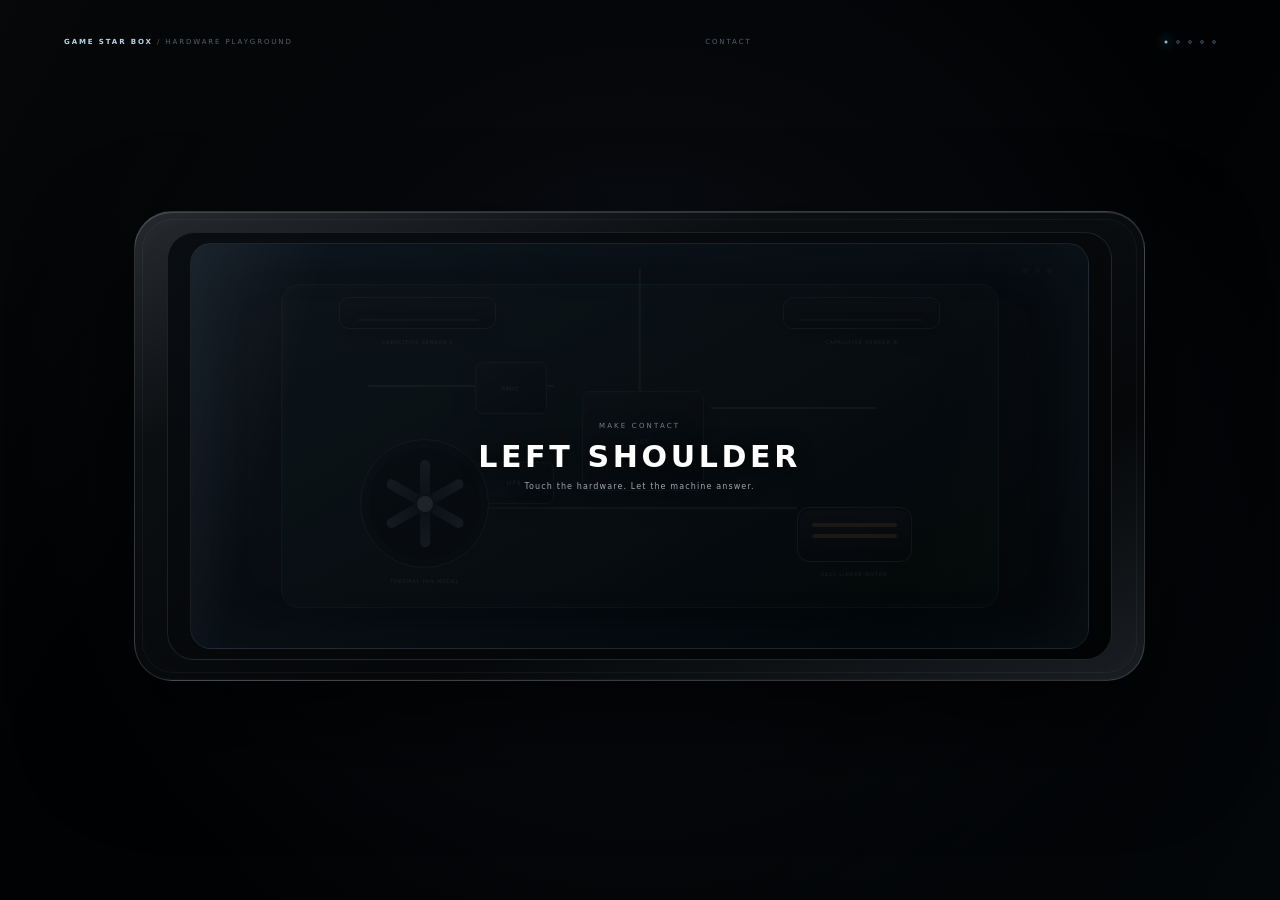
==== app/src/main/assets/shoulder-boot.html @ 214262a1 "fix: scope playground touch layers to their active stage" ====
<!doctype html>
<html lang="en">
<head>
<meta charset="utf-8">
<meta name="viewport" content="width=device-width,initial-scale=1,viewport-fit=cover,maximum-scale=1,user-scalable=no">
<title>Game Star Box Hardware Playground</title>
<style>
:root{--ice:#b9ecff;--blue:#4da8ff;--blue2:#65d7ff;--amber:#ffb15d;--white:#f6fbff;--muted:#667784;--bg:#030406;--rx:0deg;--ry:0deg;--fan:0deg}
*{box-sizing:border-box;-webkit-tap-highlight-color:transparent}html,body{margin:0;width:100%;height:100%;overflow:hidden;background:#000;color:#fff;font-family:Inter,"Segoe UI",system-ui,sans-serif;user-select:none;touch-action:none}
body{display:grid;place-items:center}.root{position:fixed;inset:0;overflow:hidden;background:radial-gradient(circle at 50% 47%,#121820 0,#07090d 33%,#010203 78%)}
.root:before{content:"";position:absolute;inset:0;background:linear-gradient(120deg,rgba(255,255,255,.025),transparent 26%,transparent 70%,rgba(78,135,190,.03));pointer-events:none}
.topbar{position:absolute;left:5vw;right:5vw;top:4.2vh;display:flex;justify-content:space-between;align-items:center;font-size:7px;letter-spacing:.27em;color:#56616c;z-index:20}.topbar b{color:#bcd5e5}.chapter{transition:.3s ease}.stepdots{display:flex;gap:8px}.stepdots i{width:4px;height:4px;border-radius:50%;background:#1d2730;border:1px solid #34424d}.stepdots i.on{background:#b8ecff;box-shadow:0 0 11px #55baff}
.stage{position:absolute;inset:8vh 4vw 9vh;display:grid;place-items:center;perspective:1300px}.rig{position:relative;width:min(79vw,1080px);height:min(55vh,470px);transform-style:preserve-3d;transform:rotateX(var(--rx)) rotateY(var(--ry));transition:transform .18s cubic-bezier(.2,.75,.2,1),filter .25s ease;will-change:transform}.root.leftFocus .rig{transform:rotateX(4deg) rotateY(-10deg) translateX(4vw) scale(1.05)}.root.rightFocus .rig{transform:rotateX(4deg) rotateY(10deg) translateX(-4vw) scale(1.05)}.root.motion .rig{transition:transform .05s linear}.root.ignite .rig{animation:igniteShake .045s steps(2,end) infinite}
.phone{position:absolute;inset:0;border-radius:38px;background:linear-gradient(160deg,#262a2e 0,#0c0f12 28%,#050709 68%,#1a1e22 100%);border:1px solid rgba(255,255,255,.16);box-shadow:0 48px 110px rgba(0,0,0,.72),inset 0 1px rgba(255,255,255,.14),inset 0 -1px rgba(255,255,255,.03);overflow:visible}.phone:before{content:"";position:absolute;inset:7px;border-radius:31px;border:1px solid rgba(255,255,255,.045);box-shadow:inset 0 0 40px rgba(255,255,255,.015)}
.edge{position:absolute;left:3.2%;right:3.2%;top:4.3%;bottom:4.3%;border-radius:27px;background:linear-gradient(155deg,#0a0d11,#020304);border:1px solid rgba(207,226,240,.12);overflow:hidden}.glass{position:absolute;inset:2.3%;border-radius:21px;background:linear-gradient(150deg,rgba(13,20,28,.94),rgba(1,3,5,.98));border:1px solid rgba(192,220,237,.12);overflow:hidden;box-shadow:inset 0 0 70px rgba(57,125,171,.08)}.glass:before{content:"";position:absolute;inset:0;background:linear-gradient(105deg,rgba(255,255,255,.055),transparent 15%,transparent 76%,rgba(255,255,255,.025));pointer-events:none;z-index:30}
.internal{position:absolute;inset:0;opacity:.14;transition:.42s ease;filter:saturate(.8)}.root.cutaway .internal,.root.motion .internal,.root.touchStage .internal,.root.fanStage .internal,.root.finalStage .internal,.root.armed .internal{opacity:.88;filter:none}.pcb{position:absolute;left:10%;right:10%;top:10%;bottom:10%;border-radius:18px;background:linear-gradient(145deg,#18322b,#0b1d18);border:1px solid #315d4f;box-shadow:inset 0 0 0 3px rgba(110,187,151,.04)}.trace{position:absolute;height:2px;background:#7fb48f;opacity:.5;box-shadow:0 0 5px rgba(87,170,119,.3)}.trace.t1{left:12%;top:31%;width:26%}.trace.t2{left:60%;top:38%;width:23%}.trace.t3{left:26%;top:69%;width:46%}.trace.t4{left:39%;top:19%;width:22%;transform:rotate(90deg)}.chip{position:absolute;border-radius:7px;background:linear-gradient(145deg,#262d31,#080b0d);border:1px solid #485158;box-shadow:inset 0 0 0 2px rgba(255,255,255,.02),0 10px 22px rgba(0,0,0,.35);display:grid;place-items:center;color:#9aa7ae;font-size:6px;letter-spacing:.17em}.soc{left:42%;top:33%;width:17%;height:31%}.pmic{left:27%;top:24%;width:10%;height:16%}.storage{left:27%;top:55%;width:11%;height:13%}.motor{position:absolute;right:12%;bottom:14%;width:16%;height:17%;border-radius:12px;background:linear-gradient(180deg,#30363a,#111416);border:1px solid #6f777c;box-shadow:inset 0 0 0 2px #191c1f}.motor:before{content:"";position:absolute;left:12%;right:12%;top:29%;height:4px;border-radius:2px;background:#b88458;box-shadow:0 11px #b88458}.motor label,.fan label,.sensor label{position:absolute;font-size:5px;letter-spacing:.17em;color:#9eabb2;white-space:nowrap}.motor label{left:0;right:0;bottom:-16px;text-align:center}.fan{position:absolute;left:11%;bottom:12%;width:18%;aspect-ratio:1;border-radius:50%;border:1px solid #56616a;background:#080b0d;box-shadow:inset 0 0 0 8px #12171a}.fan label{left:0;right:0;bottom:-17px;text-align:center}.rotor{position:absolute;inset:10%;border-radius:50%;transform:rotate(var(--fan));will-change:transform}.blade{position:absolute;left:45%;top:7%;width:10%;height:43%;background:linear-gradient(180deg,#65747d,#202a30);border-radius:9px 9px 2px 2px;transform-origin:50% 100%}.blade:nth-child(2){transform:rotate(60deg)}.blade:nth-child(3){transform:rotate(120deg)}.blade:nth-child(4){transform:rotate(180deg)}.blade:nth-child(5){transform:rotate(240deg)}.blade:nth-child(6){transform:rotate(300deg)}.hub{position:absolute;left:40%;top:40%;width:20%;height:20%;border-radius:50%;background:#a7b2b8;border:2px solid #2a3034;z-index:3}
.sensor{position:absolute;top:3.5%;width:22%;height:10%;border:1px solid #59656d;border-radius:10px;background:linear-gradient(180deg,#252a2f,#101316);transition:.22s ease;box-shadow:0 8px 16px rgba(0,0,0,.38)}.sensor.left{left:8%}.sensor.right{right:8%}.sensor:after{content:"";position:absolute;left:11%;right:11%;bottom:7px;height:2px;background:#364048}.sensor.active{border-color:#83cef5;box-shadow:0 8px 16px rgba(0,0,0,.38),0 0 22px rgba(62,164,226,.24)}.sensor.active:after{background:#afeaff;box-shadow:0 0 12px #4cb8ff}.sensor.down{transform:translateY(5px) scaleY(.92)}.sensor label{bottom:-17px;left:0;right:0;text-align:center}.sensor .meter{position:absolute;left:10%;right:10%;top:47%;height:4px;border-radius:3px;background:#10171b;overflow:hidden}.sensor .meter i{display:block;height:100%;width:0;background:linear-gradient(90deg,#4ca5ff,#bcf3ff);box-shadow:0 0 9px #5abaff;transition:width .05s linear}
.powerdots{position:absolute;right:4%;top:6%;display:flex;gap:7px;z-index:12}.powerdots i{width:5px;height:5px;border-radius:50%;background:#202a30;border:1px solid #43505a}.powerdots i.on{background:#b4efff;box-shadow:0 0 9px #57bfff}
.screenplay{position:absolute;inset:0;z-index:10;display:grid;place-items:center;pointer-events:none}.copy{text-align:center;transform:translateY(15%);text-shadow:0 2px 18px #000}.copy small{display:block;color:#70818d;font-size:7px;letter-spacing:.31em;margin-bottom:9px}.copy b{display:block;font-size:clamp(18px,2.35vw,34px);font-weight:650;letter-spacing:.12em}.copy p{margin:8px 0 0;color:#9ca8af;font-size:8px;letter-spacing:.14em}.gesture{position:absolute;inset:0;opacity:0;transition:.25s ease;pointer-events:none}.root.motion .motionViz,.root.touchStage .touchViz,.root.fanStage .fanViz,.root.finalStage .finalViz{opacity:1}.rail{position:absolute;left:18%;right:18%;top:49%;height:2px;background:linear-gradient(90deg,transparent,#6eb9e2 15%,#6eb9e2 85%,transparent);box-shadow:0 0 10px rgba(70,168,223,.45)}.probe{position:absolute;left:50%;top:calc(49% - 11px);width:22px;height:22px;border-radius:7px;background:linear-gradient(145deg,#e7fbff,#4b8fb8);border:1px solid #effcff;box-shadow:0 0 24px rgba(89,200,255,.7);transform:translateX(-50%);transition:left .05s linear}.target{position:absolute;top:calc(49% - 17px);width:5px;height:34px;background:#71d8ff;box-shadow:0 0 13px #4aa9ff}.target.l{left:22%}.target.r{right:22%}.target.hit{background:#fff;box-shadow:0 0 18px #fff}
.touchCanvas{position:absolute;inset:0;width:100%;height:100%;pointer-events:none;opacity:0;transition:.2s}.root.touchStage .touchCanvas{opacity:1;pointer-events:auto}.touchHint{position:absolute;left:50%;top:18%;transform:translateX(-50%);font-size:6px;letter-spacing:.25em;color:#82909a}.wipeGlow{position:absolute;width:76px;height:76px;border-radius:50%;background:radial-gradient(circle,rgba(174,238,255,.2),rgba(84,175,255,.06) 38%,transparent 70%);opacity:0;pointer-events:none}
.fanViz{pointer-events:none}.root.fanStage .fanViz{pointer-events:auto}.fanStage .fan{box-shadow:inset 0 0 0 8px #12171a,0 0 34px rgba(68,170,231,.16)}.fanRing{position:absolute;left:11%;bottom:12%;width:18%;aspect-ratio:1;border-radius:50%;border:1px dashed rgba(143,218,255,.45);transform:scale(1.22);opacity:0}.root.fanStage .fanRing{opacity:1;animation:ringPulse 1.1s ease-in-out infinite alternate}.air{position:absolute;left:23%;bottom:22%;width:22%;height:12%;opacity:0;background:repeating-linear-gradient(0deg,transparent 0 7px,rgba(112,208,255,.22) 7px 9px);mask-image:linear-gradient(90deg,#000,transparent);transform:skewX(-18deg)}.root.fanStage .air{opacity:1}.fanDragZone{position:absolute;left:6%;bottom:6%;width:28%;height:37%;border-radius:50%;pointer-events:auto}
.finalViz{pointer-events:none}.gripL,.gripR{position:absolute;top:12%;width:24%;height:34px;border-top:1px solid rgba(161,219,247,.5);opacity:.8}.gripL{left:8%;border-left:1px solid rgba(161,219,247,.5)}.gripR{right:8%;border-right:1px solid rgba(161,219,247,.5)}.finalStage .sensor{animation:readyPulse .8s ease-in-out infinite alternate}
.touchZone{position:absolute;top:-3%;width:38%;height:22%;z-index:50;pointer-events:none}.root.shoulderPlayable .touchZone{pointer-events:auto}.touchZone.left{left:1%}.touchZone.right{right:1%}
.brand{position:absolute;inset:0;display:grid;place-items:center;background:#000;opacity:0;pointer-events:none;z-index:70}.brand .inner{text-align:center}.brand .line{width:220px;height:1px;background:linear-gradient(90deg,transparent,#d8f7ff,transparent);margin:0 auto 19px;box-shadow:0 0 18px #78d6ff;transform:scaleX(0)}.brand b{font-size:clamp(26px,3.5vw,52px);letter-spacing:.23em;margin-right:-.23em;font-weight:650}.brand small{display:block;margin-top:11px;font-size:7px;letter-spacing:.34em;color:#687a85}.root.branding .brand{animation:brandIn .8s ease forwards}.root.branding .brand .line{animation:lineOn .5s .12s ease forwards}
.root.ignite .internal{opacity:1}.root.ignite .rotor{animation:fanFast .19s linear infinite}.root.ignite .pcb{animation:pcbFlash .95s ease forwards}.root.ignite .phone{animation:igniteShake .045s steps(2,end) infinite}.root.shellClose .internal{opacity:.08!important;transition:.2s ease}.root.shellClose .copy{opacity:0;transition:.13s ease}.root.shellClose .glass{animation:screenOn .38s ease forwards}
@keyframes readyPulse{to{filter:brightness(1.25);box-shadow:0 0 24px rgba(82,178,235,.26)}}@keyframes ringPulse{to{transform:scale(1.38);opacity:.25}}@keyframes fanFast{to{transform:rotate(360deg)}}@keyframes igniteShake{0%{transform:translate(-2px,1px)}100%{transform:translate(2px,-1px)}}@keyframes pcbFlash{0%{filter:brightness(1)}55%{filter:brightness(2.15) saturate(1.5)}100%{filter:brightness(.8)}}@keyframes screenOn{0%{box-shadow:inset 0 0 70px rgba(57,125,171,.08)}40%{background:#eafaff;box-shadow:0 0 110px rgba(132,225,255,.8)}100%{background:#030608;box-shadow:inset 0 0 70px rgba(57,125,171,.08)}}@keyframes brandIn{0%{opacity:0}25%{opacity:1}100%{opacity:1}}@keyframes lineOn{to{transform:scaleX(1)}}
@media(max-height:520px){.stage{inset:5.5vh 4vw 6.5vh}.rig{height:min(66vh,420px)}.topbar{top:2.4vh}.copy{transform:translateY(10%)}}
</style>
</head>
<body>
<div class="root shoulderPlayable" id="root">
  <div class="topbar"><span><b>GAME STAR BOX</b> / HARDWARE PLAYGROUND</span><span class="chapter" id="chapter">CONTACT</span><span class="stepdots"><i class="on"></i><i></i><i></i><i></i><i></i></span></div>
  <div class="stage">
    <div class="rig" id="rig">
      <div class="phone">
        <div class="edge"><div class="glass" id="glass">
          <div class="internal">
            <div class="pcb"><i class="trace t1"></i><i class="trace t2"></i><i class="trace t3"></i><i class="trace t4"></i>
              <div class="chip soc">SOC</div><div class="chip pmic">PMIC</div><div class="chip storage">UFS</div>
              <div class="fan" id="fan"><div class="rotor" id="rotor"><i class="blade"></i><i class="blade"></i><i class="blade"></i><i class="blade"></i><i class="blade"></i><i class="blade"></i><i class="hub"></i></div><label>THERMAL FAN MODEL</label></div>
              <div class="motor"><label>0815 LINEAR MOTOR</label></div>
              <div class="sensor left" id="leftSensor"><div class="meter"><i id="leftMeter"></i></div><label>CAPACITIVE SENSOR L</label></div>
              <div class="sensor right" id="rightSensor"><div class="meter"><i id="rightMeter"></i></div><label>CAPACITIVE SENSOR R</label></div>
            </div>
            <div class="powerdots"><i id="pCore"></i><i id="pLib"></i><i id="pSurface"></i></div>
          </div>
          <div class="screenplay"><div class="copy" id="copy"><small id="kicker">MAKE CONTACT</small><b id="title">LEFT SHOULDER</b><p id="sub">Touch the hardware. Let the machine answer.</p></div></div>
          <div class="gesture motionViz"><div class="rail"></div><i class="target l" id="targetL"></i><i class="target r" id="targetR"></i><div class="probe" id="probe"></div></div>
          <div class="gesture touchViz"><div class="touchHint">TRACE THE GLASS</div><div class="wipeGlow" id="wipeGlow"></div></div>
          <canvas class="touchCanvas" id="touchCanvas"></canvas>
          <div class="gesture fanViz"><div class="fanRing"></div><div class="air"></div><div class="fanDragZone" id="fanDrag"></div></div>
          <div class="gesture finalViz"><div class="gripL"></div><div class="gripR"></div></div>
        </div></div>
        <div class="touchZone left" id="leftTouch"></div><div class="touchZone right" id="rightTouch"></div>
      </div>
    </div>
  </div>
  <div class="brand"><div class="inner"><div class="line"></div><b>GAME STAR BOX</b><small>SYSTEM ONLINE</small></div></div>
</div>
<script>
(()=>{
 const root=document.getElementById('root'),rig=document.getElementById('rig'),chapter=document.getElementById('chapter');
 const leftSensor=document.getElementById('leftSensor'),rightSensor=document.getElementById('rightSensor');
 const leftMeter=document.getElementById('leftMeter'),rightMeter=document.getElementById('rightMeter');
 const kicker=document.getElementById('kicker'),title=document.getElementById('title'),sub=document.getElementById('sub');
 const dots=[...document.querySelectorAll('.stepdots i')];const probe=document.getElementById('probe'),targetL=document.getElementById('targetL'),targetR=document.getElementById('targetR');
 const canvas=document.getElementById('touchCanvas'),wipeGlow=document.getElementById('wipeGlow'),fanDrag=document.getElementById('fanDrag');
 const power={CORE_RUNTIME:document.getElementById('pCore'),GAME_CATALOG:document.getElementById('pLib'),MAIN_SURFACE:document.getElementById('pSurface')};
 let phase='',play='SHOULDERS',audio=null,motionStarted=false,motionBaseline=null,motionNeg=false,motionPos=false,dragTilt=0;
 let touchPath=0,touchLast=null,fanDegrees=0,fanLastAngle=null,fanPointer=false,visualDone=false,fast=false;
 function bridge(){return window.GSBShoulderBoot||null}
 function ac(){if(audio)return audio;try{audio=new(window.AudioContext||window.webkitAudioContext)();audio.resume()}catch(_){audio=null}return audio}
 function tone(a,b,d,g=.03,type='sine'){const c=ac();if(!c)return;const t=c.currentTime,o=c.createOscillator(),v=c.createGain();o.type=type;o.frequency.setValueAtTime(Math.max(220,a),t);o.frequency.exponentialRampToValueAtTime(Math.max(220,b),t+d);v.gain.setValueAtTime(.0001,t);v.gain.exponentialRampToValueAtTime(g,t+.008);v.gain.exponentialRampToValueAtTime(.0001,t+d);o.connect(v).connect(c.destination);o.start(t);o.stop(t+d+.03)}
 function cue(n){if(n===1)tone(390,760,.08,.045,'triangle');else if(n===2)tone(560,980,.12,.035);else tone(720,1280,.15,.03)}
 function setCopy(k,t,s){kicker.textContent=k;title.textContent=t;sub.textContent=s}
 function step(n,name){dots.forEach((d,i)=>d.classList.toggle('on',i<=n));chapter.textContent=name}
 function setShoulder(side,down,progress,active){const s=side==='L'?leftSensor:rightSensor,m=side==='L'?leftMeter:rightMeter;s.classList.toggle('down',!!down);s.classList.toggle('active',!!active);m.style.width=`${Math.max(0,Math.min(100,progress||0))}%`}
 function bindShoulderZone(el,side){let held=false;const down=e=>{if(!root.classList.contains('shoulderPlayable'))return;e.preventDefault();held=true;try{ac()?.resume()}catch(_){};try{bridge()?.touch(side,true)}catch(_){}};const up=e=>{if(!held)return;e?.preventDefault();held=false;try{bridge()?.touch(side,false)}catch(_){}};el.addEventListener('pointerdown',down);el.addEventListener('pointerup',up);el.addEventListener('pointercancel',up);el.addEventListener('pointerleave',up)}
 bindShoulderZone(document.getElementById('leftTouch'),'LEFT');bindShoulderZone(document.getElementById('rightTouch'),'RIGHT');
 function beginMotion(){if(play!=='SHOULDERS')return;play='MOTION';root.className='root motion';step(1,'MOTION');setCopy('MOVE THE MACHINE','FIND BOTH LIMITS','Tilt the phone. The internal probe is physically yours.');root.classList.remove('shoulderPlayable');motionStarted=true;cue(2);setTimeout(()=>{if(play==='MOTION'&&!motionNeg&&!motionPos)setCopy('MOVE THE MACHINE','TILT LEFT / RIGHT','Gyro first. Drag the device only if this WebView exposes no sensor stream.')},1200)}
 function applyTilt(v){v=Math.max(-1,Math.min(1,v));document.documentElement.style.setProperty('--ry',(v*10)+'deg');probe.style.left=(50+v*28)+'%';if(v<-.48){motionNeg=true;targetL.classList.add('hit');cue(1)}if(v>.48){motionPos=true;targetR.classList.add('hit');cue(1)}if(motionNeg&&motionPos)setTimeout(beginTouch,240)}
 window.addEventListener('deviceorientation',e=>{if(play!=='MOTION')return;const x=Number.isFinite(e.gamma)?e.gamma:(Number.isFinite(e.beta)?e.beta:0);if(motionBaseline===null)motionBaseline=x;applyTilt((x-motionBaseline)/18)});
 let rigDrag=false,rigX=0;rig.addEventListener('pointerdown',e=>{if(play==='MOTION'){rigDrag=true;rigX=e.clientX}});window.addEventListener('pointermove',e=>{if(play==='MOTION'&&rigDrag){dragTilt+=(e.clientX-rigX);rigX=e.clientX;applyTilt(dragTilt/130)}});window.addEventListener('pointerup',()=>rigDrag=false);
 function beginTouch(){if(play!=='MOTION')return;play='TOUCH';root.className='root touchStage';step(2,'TOUCH');setCopy('USE THE GLASS','WAKE THE DISPLAY LAYER','Draw across the dark glass. Reveal the machine underneath.');setupCanvas();cue(2)}
 function setupCanvas(){const r=canvas.getBoundingClientRect(),dpr=Math.min(2,devicePixelRatio||1);canvas.width=Math.max(1,r.width*dpr);canvas.height=Math.max(1,r.height*dpr);const c=canvas.getContext('2d');c.setTransform(dpr,0,0,dpr,0,0);c.globalCompositeOperation='source-over';c.fillStyle='rgba(7,12,17,.87)';c.fillRect(0,0,r.width,r.height);c.fillStyle='rgba(170,210,230,.05)';for(let y=0;y<r.height;y+=24)c.fillRect(0,y,r.width,1);touchPath=0;touchLast=null}
 function wipe(e){if(play!=='TOUCH')return;const r=canvas.getBoundingClientRect(),x=e.clientX-r.left,y=e.clientY-r.top,c=canvas.getContext('2d'),dpr=Math.min(2,devicePixelRatio||1);c.save();c.setTransform(dpr,0,0,dpr,0,0);c.globalCompositeOperation='destination-out';const g=c.createRadialGradient(x,y,4,x,y,46);g.addColorStop(0,'rgba(0,0,0,1)');g.addColorStop(1,'rgba(0,0,0,0)');c.fillStyle=g;c.beginPath();c.arc(x,y,48,0,Math.PI*2);c.fill();c.restore();wipeGlow.style.left=(x-38)+'px';wipeGlow.style.top=(y-38)+'px';wipeGlow.style.opacity=1;if(touchLast){touchPath+=Math.hypot(x-touchLast.x,y-touchLast.y)}touchLast={x,y};if(touchPath>Math.min(r.width*1.45,720))setTimeout(beginFan,180)}
 let touching=false;canvas.addEventListener('pointerdown',e=>{touching=true;touchLast=null;wipe(e)});canvas.addEventListener('pointermove',e=>{if(touching)wipe(e)});canvas.addEventListener('pointerup',()=>{touching=false;touchLast=null});canvas.addEventListener('pointercancel',()=>{touching=false;touchLast=null});
 function beginFan(){if(play!=='TOUCH')return;play='FAN';root.className='root fanStage';step(3,'THERMAL');setCopy('SPIN THE COOLING MODEL','BUILD AIRFLOW','Drag around the rotor. Make the machine breathe.');cue(2);document.documentElement.style.setProperty('--fan',fanDegrees+'deg')}
 function fanAngle(e){const r=fanDrag.getBoundingClientRect();return Math.atan2(e.clientY-(r.top+r.height/2),e.clientX-(r.left+r.width/2))*180/Math.PI}
 fanDrag.addEventListener('pointerdown',e=>{if(play!=='FAN')return;fanPointer=true;fanLastAngle=fanAngle(e);e.preventDefault()});fanDrag.addEventListener('pointermove',e=>{if(!fanPointer||play!=='FAN')return;let a=fanAngle(e),d=a-fanLastAngle;if(d>180)d-=360;if(d<-180)d+=360;fanLastAngle=a;fanDegrees+=Math.abs(d)*1.35;document.documentElement.style.setProperty('--fan',fanDegrees+'deg');if(fanDegrees>620)setTimeout(beginFinal,160)});window.addEventListener('pointerup',()=>{fanPointer=false;fanLastAngle=null});
 function beginFinal(){if(play!=='FAN')return;play='FINAL';root.className='root finalStage shoulderPlayable';step(4,'IGNITION');setCopy('GRIP THE MACHINE','L + R','Hold both shoulders. Everything you touched comes online together.');cue(3)}
 function onState(s){if(!s)return;phase=s.phase||phase;setShoulder('L',s.leftDown,s.phase==='LEFT_HOLD'?s.progress:((s.leftCalibrated||['RIGHT_TAP','RIGHT_HOLD','BOTH_HOLD','ARMED','IGNITING','COMPLETE'].includes(s.phase))?100:0),!!(s.leftDown||s.leftCalibrated));setShoulder('R',s.rightDown,s.phase==='RIGHT_HOLD'?s.progress:((s.rightCalibrated||['BOTH_HOLD','ARMED','IGNITING','COMPLETE'].includes(s.phase))?100:0),!!(s.rightDown||s.rightCalibrated));
   if(fast)return;
   if(s.phase==='LEFT_TAP'&&play==='SHOULDERS'){root.className='root shoulderPlayable';step(0,'CONTACT');setCopy('MAKE CONTACT','LEFT SHOULDER','Touch the hardware. Let the machine answer.')}
   else if(s.phase==='LEFT_HOLD'&&play==='SHOULDERS'){root.className='root cutaway leftFocus shoulderPlayable';setCopy('SENSOR LINK','LEFT MODULE',`${s.progress||0}% // hold until the sensor locks`) }
   else if(s.phase==='RIGHT_TAP'&&play==='SHOULDERS'){root.className='root shoulderPlayable';setCopy('MODULE LOCKED','RIGHT SHOULDER','Wake the opposite control surface.');cue(2)}
   else if(s.phase==='RIGHT_HOLD'&&play==='SHOULDERS'){root.className='root cutaway rightFocus shoulderPlayable';setCopy('SENSOR LINK','RIGHT MODULE',`${s.progress||0}% // hold until the sensor locks`) }
   else if(s.phase==='BOTH_HOLD'&&play==='SHOULDERS'&&s.leftCalibrated&&s.rightCalibrated){beginMotion()}
   else if(s.phase==='BOTH_HOLD'&&play==='FINAL'){const p=s.progress||0;setCopy('IGNITION PRESS','L + R',`${p}% // hold the machine together`)}
   else if(s.phase==='ARMED'){play='ARMED';root.className='root armed';step(4,'SYSTEM SYNC');setCopy('HARDWARE COMPLETE','SYSTEM SYNC','First surface is finishing underneath this scene.');cue(3)}
   else if(s.phase==='IGNITING'){play='IGNITE';root.className='root ignite';setCopy('POWER ON','GAME STAR BOX','');cue(3);setTimeout(()=>root.classList.add('shellClose'),720);setTimeout(()=>{root.className='root branding';setTimeout(()=>{if(!visualDone){visualDone=true;try{bridge()?.visualComplete()}catch(_){}}},900)},1120)}
 }
 window.onGSBShoulderState=onState;
 window.onGSBProvisioningState=s=>{if(!s)return;const done=new Set(s.completed||[]);Object.entries(power).forEach(([k,v])=>v.classList.toggle('on',done.has(k)))};
 document.addEventListener('DOMContentLoaded',()=>{let b=bridge();try{fast=b&&b.mode&&b.mode()==='FAST'}catch(_){fast=false}try{b&&b.ready&&b.ready()}catch(_){}if(fast){root.className='root armed';setCopy('SYSTEM','WAKE','');setTimeout(()=>{try{b&&b.startFast&&b.startFast()}catch(_){}},90)}});
})();
</script>
</body>
</html>
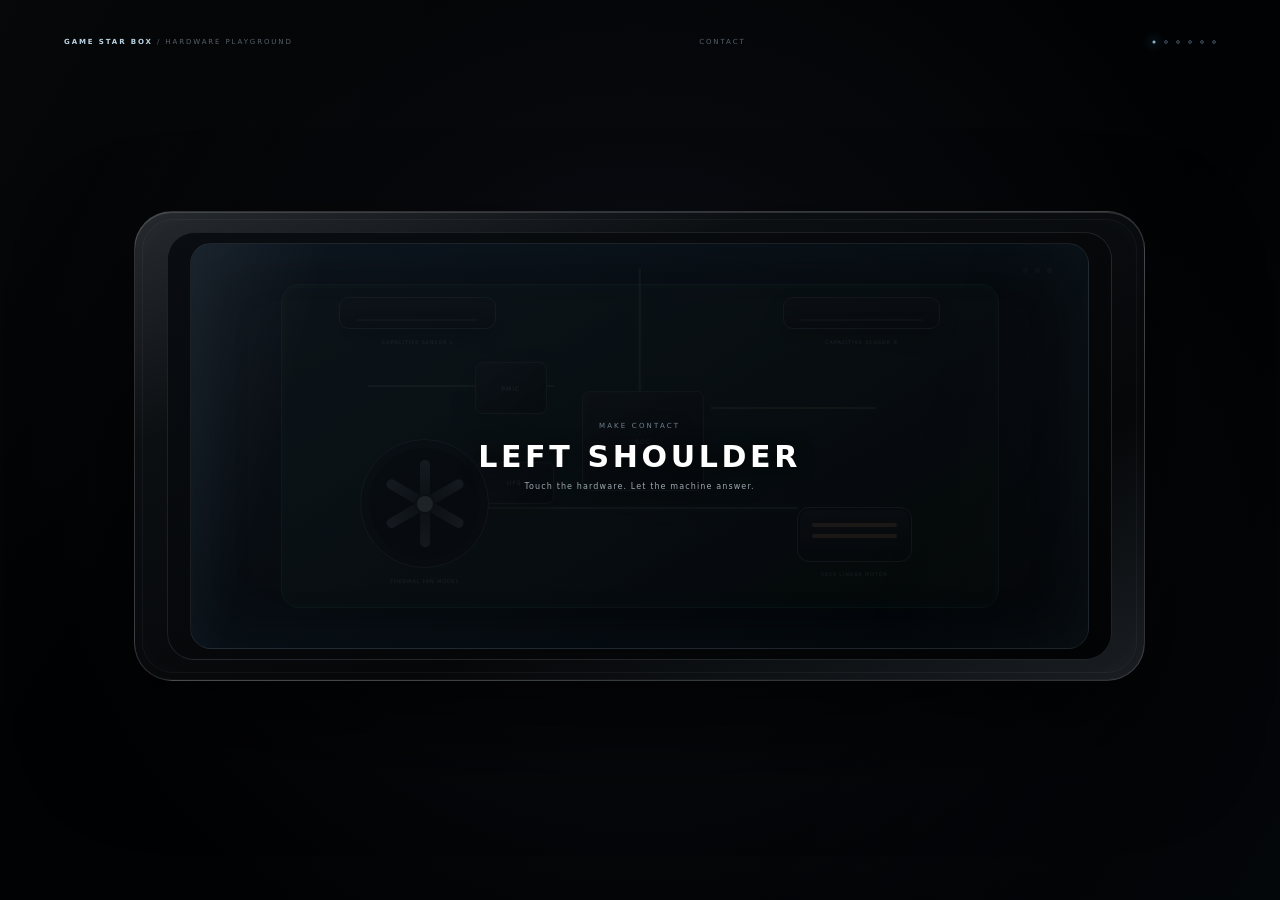
==== commit fcbf3e58: "feat: add native motion and tactile material playground" ====
--- a/app/src/main/assets/shoulder-boot.html
+++ b/app/src/main/assets/shoulder-boot.html
@@ -13,23 +13,24 @@
 .stage{position:absolute;inset:8vh 4vw 9vh;display:grid;place-items:center;perspective:1300px}.rig{position:relative;width:min(79vw,1080px);height:min(55vh,470px);transform-style:preserve-3d;transform:rotateX(var(--rx)) rotateY(var(--ry));transition:transform .18s cubic-bezier(.2,.75,.2,1),filter .25s ease;will-change:transform}.root.leftFocus .rig{transform:rotateX(4deg) rotateY(-10deg) translateX(4vw) scale(1.05)}.root.rightFocus .rig{transform:rotateX(4deg) rotateY(10deg) translateX(-4vw) scale(1.05)}.root.motion .rig{transition:transform .05s linear}.root.ignite .rig{animation:igniteShake .045s steps(2,end) infinite}
 .phone{position:absolute;inset:0;border-radius:38px;background:linear-gradient(160deg,#262a2e 0,#0c0f12 28%,#050709 68%,#1a1e22 100%);border:1px solid rgba(255,255,255,.16);box-shadow:0 48px 110px rgba(0,0,0,.72),inset 0 1px rgba(255,255,255,.14),inset 0 -1px rgba(255,255,255,.03);overflow:visible}.phone:before{content:"";position:absolute;inset:7px;border-radius:31px;border:1px solid rgba(255,255,255,.045);box-shadow:inset 0 0 40px rgba(255,255,255,.015)}
 .edge{position:absolute;left:3.2%;right:3.2%;top:4.3%;bottom:4.3%;border-radius:27px;background:linear-gradient(155deg,#0a0d11,#020304);border:1px solid rgba(207,226,240,.12);overflow:hidden}.glass{position:absolute;inset:2.3%;border-radius:21px;background:linear-gradient(150deg,rgba(13,20,28,.94),rgba(1,3,5,.98));border:1px solid rgba(192,220,237,.12);overflow:hidden;box-shadow:inset 0 0 70px rgba(57,125,171,.08)}.glass:before{content:"";position:absolute;inset:0;background:linear-gradient(105deg,rgba(255,255,255,.055),transparent 15%,transparent 76%,rgba(255,255,255,.025));pointer-events:none;z-index:30}
-.internal{position:absolute;inset:0;opacity:.14;transition:.42s ease;filter:saturate(.8)}.root.cutaway .internal,.root.motion .internal,.root.touchStage .internal,.root.fanStage .internal,.root.finalStage .internal,.root.armed .internal{opacity:.88;filter:none}.pcb{position:absolute;left:10%;right:10%;top:10%;bottom:10%;border-radius:18px;background:linear-gradient(145deg,#18322b,#0b1d18);border:1px solid #315d4f;box-shadow:inset 0 0 0 3px rgba(110,187,151,.04)}.trace{position:absolute;height:2px;background:#7fb48f;opacity:.5;box-shadow:0 0 5px rgba(87,170,119,.3)}.trace.t1{left:12%;top:31%;width:26%}.trace.t2{left:60%;top:38%;width:23%}.trace.t3{left:26%;top:69%;width:46%}.trace.t4{left:39%;top:19%;width:22%;transform:rotate(90deg)}.chip{position:absolute;border-radius:7px;background:linear-gradient(145deg,#262d31,#080b0d);border:1px solid #485158;box-shadow:inset 0 0 0 2px rgba(255,255,255,.02),0 10px 22px rgba(0,0,0,.35);display:grid;place-items:center;color:#9aa7ae;font-size:6px;letter-spacing:.17em}.soc{left:42%;top:33%;width:17%;height:31%}.pmic{left:27%;top:24%;width:10%;height:16%}.storage{left:27%;top:55%;width:11%;height:13%}.motor{position:absolute;right:12%;bottom:14%;width:16%;height:17%;border-radius:12px;background:linear-gradient(180deg,#30363a,#111416);border:1px solid #6f777c;box-shadow:inset 0 0 0 2px #191c1f}.motor:before{content:"";position:absolute;left:12%;right:12%;top:29%;height:4px;border-radius:2px;background:#b88458;box-shadow:0 11px #b88458}.motor label,.fan label,.sensor label{position:absolute;font-size:5px;letter-spacing:.17em;color:#9eabb2;white-space:nowrap}.motor label{left:0;right:0;bottom:-16px;text-align:center}.fan{position:absolute;left:11%;bottom:12%;width:18%;aspect-ratio:1;border-radius:50%;border:1px solid #56616a;background:#080b0d;box-shadow:inset 0 0 0 8px #12171a}.fan label{left:0;right:0;bottom:-17px;text-align:center}.rotor{position:absolute;inset:10%;border-radius:50%;transform:rotate(var(--fan));will-change:transform}.blade{position:absolute;left:45%;top:7%;width:10%;height:43%;background:linear-gradient(180deg,#65747d,#202a30);border-radius:9px 9px 2px 2px;transform-origin:50% 100%}.blade:nth-child(2){transform:rotate(60deg)}.blade:nth-child(3){transform:rotate(120deg)}.blade:nth-child(4){transform:rotate(180deg)}.blade:nth-child(5){transform:rotate(240deg)}.blade:nth-child(6){transform:rotate(300deg)}.hub{position:absolute;left:40%;top:40%;width:20%;height:20%;border-radius:50%;background:#a7b2b8;border:2px solid #2a3034;z-index:3}
+.internal{position:absolute;inset:0;opacity:.14;transition:.42s ease;filter:saturate(.8)}.root.cutaway .internal,.root.motion .internal,.root.touchStage .internal,.root.hapticStage .internal,.root.fanStage .internal,.root.finalStage .internal,.root.armed .internal{opacity:.88;filter:none}.pcb{position:absolute;left:10%;right:10%;top:10%;bottom:10%;border-radius:18px;background:linear-gradient(145deg,#18322b,#0b1d18);border:1px solid #315d4f;box-shadow:inset 0 0 0 3px rgba(110,187,151,.04)}.trace{position:absolute;height:2px;background:#7fb48f;opacity:.5;box-shadow:0 0 5px rgba(87,170,119,.3)}.trace.t1{left:12%;top:31%;width:26%}.trace.t2{left:60%;top:38%;width:23%}.trace.t3{left:26%;top:69%;width:46%}.trace.t4{left:39%;top:19%;width:22%;transform:rotate(90deg)}.chip{position:absolute;border-radius:7px;background:linear-gradient(145deg,#262d31,#080b0d);border:1px solid #485158;box-shadow:inset 0 0 0 2px rgba(255,255,255,.02),0 10px 22px rgba(0,0,0,.35);display:grid;place-items:center;color:#9aa7ae;font-size:6px;letter-spacing:.17em}.soc{left:42%;top:33%;width:17%;height:31%}.pmic{left:27%;top:24%;width:10%;height:16%}.storage{left:27%;top:55%;width:11%;height:13%}.motor{position:absolute;right:12%;bottom:14%;width:16%;height:17%;border-radius:12px;background:linear-gradient(180deg,#30363a,#111416);border:1px solid #6f777c;box-shadow:inset 0 0 0 2px #191c1f}.motor:before{content:"";position:absolute;left:12%;right:12%;top:29%;height:4px;border-radius:2px;background:#b88458;box-shadow:0 11px #b88458}.motor label,.fan label,.sensor label{position:absolute;font-size:5px;letter-spacing:.17em;color:#9eabb2;white-space:nowrap}.motor label{left:0;right:0;bottom:-16px;text-align:center}.fan{position:absolute;left:11%;bottom:12%;width:18%;aspect-ratio:1;border-radius:50%;border:1px solid #56616a;background:#080b0d;box-shadow:inset 0 0 0 8px #12171a}.fan label{left:0;right:0;bottom:-17px;text-align:center}.rotor{position:absolute;inset:10%;border-radius:50%;transform:rotate(var(--fan));will-change:transform}.blade{position:absolute;left:45%;top:7%;width:10%;height:43%;background:linear-gradient(180deg,#65747d,#202a30);border-radius:9px 9px 2px 2px;transform-origin:50% 100%}.blade:nth-child(2){transform:rotate(60deg)}.blade:nth-child(3){transform:rotate(120deg)}.blade:nth-child(4){transform:rotate(180deg)}.blade:nth-child(5){transform:rotate(240deg)}.blade:nth-child(6){transform:rotate(300deg)}.hub{position:absolute;left:40%;top:40%;width:20%;height:20%;border-radius:50%;background:#a7b2b8;border:2px solid #2a3034;z-index:3}
 .sensor{position:absolute;top:3.5%;width:22%;height:10%;border:1px solid #59656d;border-radius:10px;background:linear-gradient(180deg,#252a2f,#101316);transition:.22s ease;box-shadow:0 8px 16px rgba(0,0,0,.38)}.sensor.left{left:8%}.sensor.right{right:8%}.sensor:after{content:"";position:absolute;left:11%;right:11%;bottom:7px;height:2px;background:#364048}.sensor.active{border-color:#83cef5;box-shadow:0 8px 16px rgba(0,0,0,.38),0 0 22px rgba(62,164,226,.24)}.sensor.active:after{background:#afeaff;box-shadow:0 0 12px #4cb8ff}.sensor.down{transform:translateY(5px) scaleY(.92)}.sensor label{bottom:-17px;left:0;right:0;text-align:center}.sensor .meter{position:absolute;left:10%;right:10%;top:47%;height:4px;border-radius:3px;background:#10171b;overflow:hidden}.sensor .meter i{display:block;height:100%;width:0;background:linear-gradient(90deg,#4ca5ff,#bcf3ff);box-shadow:0 0 9px #5abaff;transition:width .05s linear}
 .powerdots{position:absolute;right:4%;top:6%;display:flex;gap:7px;z-index:12}.powerdots i{width:5px;height:5px;border-radius:50%;background:#202a30;border:1px solid #43505a}.powerdots i.on{background:#b4efff;box-shadow:0 0 9px #57bfff}
-.screenplay{position:absolute;inset:0;z-index:10;display:grid;place-items:center;pointer-events:none}.copy{text-align:center;transform:translateY(15%);text-shadow:0 2px 18px #000}.copy small{display:block;color:#70818d;font-size:7px;letter-spacing:.31em;margin-bottom:9px}.copy b{display:block;font-size:clamp(18px,2.35vw,34px);font-weight:650;letter-spacing:.12em}.copy p{margin:8px 0 0;color:#9ca8af;font-size:8px;letter-spacing:.14em}.gesture{position:absolute;inset:0;opacity:0;transition:.25s ease;pointer-events:none}.root.motion .motionViz,.root.touchStage .touchViz,.root.fanStage .fanViz,.root.finalStage .finalViz{opacity:1}.rail{position:absolute;left:18%;right:18%;top:49%;height:2px;background:linear-gradient(90deg,transparent,#6eb9e2 15%,#6eb9e2 85%,transparent);box-shadow:0 0 10px rgba(70,168,223,.45)}.probe{position:absolute;left:50%;top:calc(49% - 11px);width:22px;height:22px;border-radius:7px;background:linear-gradient(145deg,#e7fbff,#4b8fb8);border:1px solid #effcff;box-shadow:0 0 24px rgba(89,200,255,.7);transform:translateX(-50%);transition:left .05s linear}.target{position:absolute;top:calc(49% - 17px);width:5px;height:34px;background:#71d8ff;box-shadow:0 0 13px #4aa9ff}.target.l{left:22%}.target.r{right:22%}.target.hit{background:#fff;box-shadow:0 0 18px #fff}
+.screenplay{position:absolute;inset:0;z-index:10;display:grid;place-items:center;pointer-events:none}.copy{text-align:center;transform:translateY(15%);text-shadow:0 2px 18px #000}.copy small{display:block;color:#70818d;font-size:7px;letter-spacing:.31em;margin-bottom:9px}.copy b{display:block;font-size:clamp(18px,2.35vw,34px);font-weight:650;letter-spacing:.12em}.copy p{margin:8px 0 0;color:#9ca8af;font-size:8px;letter-spacing:.14em}.gesture{position:absolute;inset:0;opacity:0;transition:.25s ease;pointer-events:none}.root.motion .motionViz,.root.touchStage .touchViz,.root.hapticStage .hapticViz,.root.fanStage .fanViz,.root.finalStage .finalViz{opacity:1}.rail{position:absolute;left:18%;right:18%;top:49%;height:2px;background:linear-gradient(90deg,transparent,#6eb9e2 15%,#6eb9e2 85%,transparent);box-shadow:0 0 10px rgba(70,168,223,.45)}.probe{position:absolute;left:50%;top:calc(49% - 11px);width:22px;height:22px;border-radius:7px;background:linear-gradient(145deg,#e7fbff,#4b8fb8);border:1px solid #effcff;box-shadow:0 0 24px rgba(89,200,255,.7);transform:translateX(-50%);transition:left .05s linear}.target{position:absolute;top:calc(49% - 17px);width:5px;height:34px;background:#71d8ff;box-shadow:0 0 13px #4aa9ff}.target.l{left:22%}.target.r{right:22%}.target.hit{background:#fff;box-shadow:0 0 18px #fff}
 .touchCanvas{position:absolute;inset:0;width:100%;height:100%;pointer-events:none;opacity:0;transition:.2s}.root.touchStage .touchCanvas{opacity:1;pointer-events:auto}.touchHint{position:absolute;left:50%;top:18%;transform:translateX(-50%);font-size:6px;letter-spacing:.25em;color:#82909a}.wipeGlow{position:absolute;width:76px;height:76px;border-radius:50%;background:radial-gradient(circle,rgba(174,238,255,.2),rgba(84,175,255,.06) 38%,transparent 70%);opacity:0;pointer-events:none}
+.hapticViz{display:flex;align-items:flex-end;justify-content:center;gap:2.2vw;padding:0 13% 11%;pointer-events:none}.root.hapticStage .hapticViz{pointer-events:auto}.hapticPad{appearance:none;-webkit-appearance:none;width:24%;height:72px;border-radius:13px;border:1px solid rgba(182,209,224,.28);background:linear-gradient(160deg,rgba(41,47,53,.94),rgba(10,13,16,.96));color:#d8e5ec;box-shadow:0 15px 30px rgba(0,0,0,.35),inset 0 1px rgba(255,255,255,.05);font:inherit;letter-spacing:.16em;position:relative;overflow:hidden}.hapticPad:before{content:"";position:absolute;left:13%;right:13%;top:12px;height:3px;border-radius:2px;background:#43505a}.hapticPad span{display:block;font-size:8px;font-weight:750;margin-top:13px}.hapticPad small{display:block;font-size:5px;color:#71828d;letter-spacing:.2em;margin-top:5px}.hapticPad.hit{border-color:#99ddff;box-shadow:0 15px 30px rgba(0,0,0,.35),0 0 30px rgba(65,174,235,.22),inset 0 0 22px rgba(83,182,240,.08)}.hapticPad.hit:before{background:#c7f2ff;box-shadow:0 0 12px #65c7ff}.hapticPad.hit{animation:padKick .18s ease}
 .fanViz{pointer-events:none}.root.fanStage .fanViz{pointer-events:auto}.fanStage .fan{box-shadow:inset 0 0 0 8px #12171a,0 0 34px rgba(68,170,231,.16)}.fanRing{position:absolute;left:11%;bottom:12%;width:18%;aspect-ratio:1;border-radius:50%;border:1px dashed rgba(143,218,255,.45);transform:scale(1.22);opacity:0}.root.fanStage .fanRing{opacity:1;animation:ringPulse 1.1s ease-in-out infinite alternate}.air{position:absolute;left:23%;bottom:22%;width:22%;height:12%;opacity:0;background:repeating-linear-gradient(0deg,transparent 0 7px,rgba(112,208,255,.22) 7px 9px);mask-image:linear-gradient(90deg,#000,transparent);transform:skewX(-18deg)}.root.fanStage .air{opacity:1}.fanDragZone{position:absolute;left:6%;bottom:6%;width:28%;height:37%;border-radius:50%;pointer-events:auto}
 .finalViz{pointer-events:none}.gripL,.gripR{position:absolute;top:12%;width:24%;height:34px;border-top:1px solid rgba(161,219,247,.5);opacity:.8}.gripL{left:8%;border-left:1px solid rgba(161,219,247,.5)}.gripR{right:8%;border-right:1px solid rgba(161,219,247,.5)}.finalStage .sensor{animation:readyPulse .8s ease-in-out infinite alternate}
 .touchZone{position:absolute;top:-3%;width:38%;height:22%;z-index:50;pointer-events:none}.root.shoulderPlayable .touchZone{pointer-events:auto}.touchZone.left{left:1%}.touchZone.right{right:1%}
 .brand{position:absolute;inset:0;display:grid;place-items:center;background:#000;opacity:0;pointer-events:none;z-index:70}.brand .inner{text-align:center}.brand .line{width:220px;height:1px;background:linear-gradient(90deg,transparent,#d8f7ff,transparent);margin:0 auto 19px;box-shadow:0 0 18px #78d6ff;transform:scaleX(0)}.brand b{font-size:clamp(26px,3.5vw,52px);letter-spacing:.23em;margin-right:-.23em;font-weight:650}.brand small{display:block;margin-top:11px;font-size:7px;letter-spacing:.34em;color:#687a85}.root.branding .brand{animation:brandIn .8s ease forwards}.root.branding .brand .line{animation:lineOn .5s .12s ease forwards}
 .root.ignite .internal{opacity:1}.root.ignite .rotor{animation:fanFast .19s linear infinite}.root.ignite .pcb{animation:pcbFlash .95s ease forwards}.root.ignite .phone{animation:igniteShake .045s steps(2,end) infinite}.root.shellClose .internal{opacity:.08!important;transition:.2s ease}.root.shellClose .copy{opacity:0;transition:.13s ease}.root.shellClose .glass{animation:screenOn .38s ease forwards}
-@keyframes readyPulse{to{filter:brightness(1.25);box-shadow:0 0 24px rgba(82,178,235,.26)}}@keyframes ringPulse{to{transform:scale(1.38);opacity:.25}}@keyframes fanFast{to{transform:rotate(360deg)}}@keyframes igniteShake{0%{transform:translate(-2px,1px)}100%{transform:translate(2px,-1px)}}@keyframes pcbFlash{0%{filter:brightness(1)}55%{filter:brightness(2.15) saturate(1.5)}100%{filter:brightness(.8)}}@keyframes screenOn{0%{box-shadow:inset 0 0 70px rgba(57,125,171,.08)}40%{background:#eafaff;box-shadow:0 0 110px rgba(132,225,255,.8)}100%{background:#030608;box-shadow:inset 0 0 70px rgba(57,125,171,.08)}}@keyframes brandIn{0%{opacity:0}25%{opacity:1}100%{opacity:1}}@keyframes lineOn{to{transform:scaleX(1)}}
-@media(max-height:520px){.stage{inset:5.5vh 4vw 6.5vh}.rig{height:min(66vh,420px)}.topbar{top:2.4vh}.copy{transform:translateY(10%)}}
+@keyframes padKick{0%{transform:none}45%{transform:translateY(4px) scale(.985)}100%{transform:none}}@keyframes readyPulse{to{filter:brightness(1.25);box-shadow:0 0 24px rgba(82,178,235,.26)}}@keyframes ringPulse{to{transform:scale(1.38);opacity:.25}}@keyframes fanFast{to{transform:rotate(360deg)}}@keyframes igniteShake{0%{transform:translate(-2px,1px)}100%{transform:translate(2px,-1px)}}@keyframes pcbFlash{0%{filter:brightness(1)}55%{filter:brightness(2.15) saturate(1.5)}100%{filter:brightness(.8)}}@keyframes screenOn{0%{box-shadow:inset 0 0 70px rgba(57,125,171,.08)}40%{background:#eafaff;box-shadow:0 0 110px rgba(132,225,255,.8)}100%{background:#030608;box-shadow:inset 0 0 70px rgba(57,125,171,.08)}}@keyframes brandIn{0%{opacity:0}25%{opacity:1}100%{opacity:1}}@keyframes lineOn{to{transform:scaleX(1)}}
+@media(max-height:520px){.stage{inset:5.5vh 4vw 6.5vh}.rig{height:min(66vh,420px)}.topbar{top:2.4vh}.copy{transform:translateY(10%)}.hapticPad{height:58px}}
 </style>
 </head>
 <body>
 <div class="root shoulderPlayable" id="root">
-  <div class="topbar"><span><b>GAME STAR BOX</b> / HARDWARE PLAYGROUND</span><span class="chapter" id="chapter">CONTACT</span><span class="stepdots"><i class="on"></i><i></i><i></i><i></i><i></i></span></div>
+  <div class="topbar"><span><b>GAME STAR BOX</b> / HARDWARE PLAYGROUND</span><span class="chapter" id="chapter">CONTACT</span><span class="stepdots"><i class="on"></i><i></i><i></i><i></i><i></i><i></i></span></div>
   <div class="stage">
     <div class="rig" id="rig">
       <div class="phone">
@@ -48,6 +49,7 @@
           <div class="gesture motionViz"><div class="rail"></div><i class="target l" id="targetL"></i><i class="target r" id="targetR"></i><div class="probe" id="probe"></div></div>
           <div class="gesture touchViz"><div class="touchHint">TRACE THE GLASS</div><div class="wipeGlow" id="wipeGlow"></div></div>
           <canvas class="touchCanvas" id="touchCanvas"></canvas>
+          <div class="gesture hapticViz" id="hapticViz"><button class="hapticPad" data-sample="0"><span>DETENT</span><small>CRISP CLICK</small></button><button class="hapticPad" data-sample="1"><span>RATCHET</span><small>GEAR TEETH</small></button><button class="hapticPad" data-sample="2"><span>LATCH</span><small>HEAVY LOCK</small></button></div>
           <div class="gesture fanViz"><div class="fanRing"></div><div class="air"></div><div class="fanDragZone" id="fanDrag"></div></div>
           <div class="gesture finalViz"><div class="gripL"></div><div class="gripR"></div></div>
         </div></div>
@@ -65,10 +67,11 @@
  const kicker=document.getElementById('kicker'),title=document.getElementById('title'),sub=document.getElementById('sub');
  const dots=[...document.querySelectorAll('.stepdots i')];const probe=document.getElementById('probe'),targetL=document.getElementById('targetL'),targetR=document.getElementById('targetR');
  const canvas=document.getElementById('touchCanvas'),wipeGlow=document.getElementById('wipeGlow'),fanDrag=document.getElementById('fanDrag');
+ const hapticPads=[...document.querySelectorAll('.hapticPad')];
  const power={CORE_RUNTIME:document.getElementById('pCore'),GAME_CATALOG:document.getElementById('pLib'),MAIN_SURFACE:document.getElementById('pSurface')};
- let phase='',play='SHOULDERS',audio=null,motionStarted=false,motionBaseline=null,motionNeg=false,motionPos=false,dragTilt=0;
- let touchPath=0,touchLast=null,fanDegrees=0,fanLastAngle=null,fanPointer=false,visualDone=false,fast=false;
- function bridge(){return window.GSBShoulderBoot||null}
+ let phase='',play='SHOULDERS',audio=null,motionBaseline=null,nativeBaseline=null,nativeMotionSeen=false,motionNeg=false,motionPos=false,motionFinishing=false,dragTilt=0;
+ let touchPath=0,touchLast=null,hapticDone=[false,false,false],fanDegrees=0,fanLastAngle=null,fanPointer=false,visualDone=false,fast=false;
+ function bridge(){return window.GSBShoulderBoot||null}function playground(){return window.GSBPlayground||null}
  function ac(){if(audio)return audio;try{audio=new(window.AudioContext||window.webkitAudioContext)();audio.resume()}catch(_){audio=null}return audio}
  function tone(a,b,d,g=.03,type='sine'){const c=ac();if(!c)return;const t=c.currentTime,o=c.createOscillator(),v=c.createGain();o.type=type;o.frequency.setValueAtTime(Math.max(220,a),t);o.frequency.exponentialRampToValueAtTime(Math.max(220,b),t+d);v.gain.setValueAtTime(.0001,t);v.gain.exponentialRampToValueAtTime(g,t+.008);v.gain.exponentialRampToValueAtTime(.0001,t+d);o.connect(v).connect(c.destination);o.start(t);o.stop(t+d+.03)}
  function cue(n){if(n===1)tone(390,760,.08,.045,'triangle');else if(n===2)tone(560,980,.12,.035);else tone(720,1280,.15,.03)}
@@ -77,18 +80,23 @@
  function setShoulder(side,down,progress,active){const s=side==='L'?leftSensor:rightSensor,m=side==='L'?leftMeter:rightMeter;s.classList.toggle('down',!!down);s.classList.toggle('active',!!active);m.style.width=`${Math.max(0,Math.min(100,progress||0))}%`}
  function bindShoulderZone(el,side){let held=false;const down=e=>{if(!root.classList.contains('shoulderPlayable'))return;e.preventDefault();held=true;try{ac()?.resume()}catch(_){};try{bridge()?.touch(side,true)}catch(_){}};const up=e=>{if(!held)return;e?.preventDefault();held=false;try{bridge()?.touch(side,false)}catch(_){}};el.addEventListener('pointerdown',down);el.addEventListener('pointerup',up);el.addEventListener('pointercancel',up);el.addEventListener('pointerleave',up)}
  bindShoulderZone(document.getElementById('leftTouch'),'LEFT');bindShoulderZone(document.getElementById('rightTouch'),'RIGHT');
- function beginMotion(){if(play!=='SHOULDERS')return;play='MOTION';root.className='root motion';step(1,'MOTION');setCopy('MOVE THE MACHINE','FIND BOTH LIMITS','Tilt the phone. The internal probe is physically yours.');root.classList.remove('shoulderPlayable');motionStarted=true;cue(2);setTimeout(()=>{if(play==='MOTION'&&!motionNeg&&!motionPos)setCopy('MOVE THE MACHINE','TILT LEFT / RIGHT','Gyro first. Drag the device only if this WebView exposes no sensor stream.')},1200)}
- function applyTilt(v){v=Math.max(-1,Math.min(1,v));document.documentElement.style.setProperty('--ry',(v*10)+'deg');probe.style.left=(50+v*28)+'%';if(v<-.48){motionNeg=true;targetL.classList.add('hit');cue(1)}if(v>.48){motionPos=true;targetR.classList.add('hit');cue(1)}if(motionNeg&&motionPos)setTimeout(beginTouch,240)}
- window.addEventListener('deviceorientation',e=>{if(play!=='MOTION')return;const x=Number.isFinite(e.gamma)?e.gamma:(Number.isFinite(e.beta)?e.beta:0);if(motionBaseline===null)motionBaseline=x;applyTilt((x-motionBaseline)/18)});
+ function beginMotion(){if(play!=='SHOULDERS')return;play='MOTION';root.className='root motion';step(1,'MOTION');setCopy('MOVE THE MACHINE','FIND BOTH LIMITS','Tilt the phone. The internal probe is physically yours.');nativeBaseline=null;nativeMotionSeen=false;motionFinishing=false;motionNeg=false;motionPos=false;dragTilt=0;cue(2);try{playground()?.startMotion()}catch(_){}setTimeout(()=>{if(play==='MOTION'&&!nativeMotionSeen)setCopy('MOVE THE MACHINE','TILT LEFT / RIGHT','Native sensor is quiet. Drag the device as a fallback.')},1300)}
+ function applyTilt(v){if(play!=='MOTION'||motionFinishing)return;v=Math.max(-1,Math.min(1,v));document.documentElement.style.setProperty('--ry',(v*10)+'deg');probe.style.left=(50+v*28)+'%';if(v<-.48&&!motionNeg){motionNeg=true;targetL.classList.add('hit');cue(1)}if(v>.48&&!motionPos){motionPos=true;targetR.classList.add('hit');cue(1)}if(motionNeg&&motionPos){motionFinishing=true;try{playground()?.stopMotion()}catch(_){}setTimeout(beginTouch,260)}}
+ function deltaAngle(a,b){let d=a-b;while(d>180)d-=360;while(d<-180)d+=360;return d}
+ window.onGSBMotion=(pitch,roll)=>{if(play!=='MOTION')return;nativeMotionSeen=true;if(!nativeBaseline){nativeBaseline={pitch,roll};return}const dp=deltaAngle(pitch,nativeBaseline.pitch),dr=deltaAngle(roll,nativeBaseline.roll);const d=Math.abs(dr)>=Math.abs(dp)?dr:dp;applyTilt(d/18)};
+ window.onGSBMotionUnavailable=()=>{if(play==='MOTION')setCopy('MOVE THE MACHINE','TILT OR DRAG','Motion sensor unavailable. Drag the device across both limits.')};
+ window.addEventListener('deviceorientation',e=>{if(play!=='MOTION'||nativeMotionSeen)return;const x=Number.isFinite(e.gamma)?e.gamma:(Number.isFinite(e.beta)?e.beta:0);if(motionBaseline===null)motionBaseline=x;applyTilt((x-motionBaseline)/18)});
  let rigDrag=false,rigX=0;rig.addEventListener('pointerdown',e=>{if(play==='MOTION'){rigDrag=true;rigX=e.clientX}});window.addEventListener('pointermove',e=>{if(play==='MOTION'&&rigDrag){dragTilt+=(e.clientX-rigX);rigX=e.clientX;applyTilt(dragTilt/130)}});window.addEventListener('pointerup',()=>rigDrag=false);
  function beginTouch(){if(play!=='MOTION')return;play='TOUCH';root.className='root touchStage';step(2,'TOUCH');setCopy('USE THE GLASS','WAKE THE DISPLAY LAYER','Draw across the dark glass. Reveal the machine underneath.');setupCanvas();cue(2)}
  function setupCanvas(){const r=canvas.getBoundingClientRect(),dpr=Math.min(2,devicePixelRatio||1);canvas.width=Math.max(1,r.width*dpr);canvas.height=Math.max(1,r.height*dpr);const c=canvas.getContext('2d');c.setTransform(dpr,0,0,dpr,0,0);c.globalCompositeOperation='source-over';c.fillStyle='rgba(7,12,17,.87)';c.fillRect(0,0,r.width,r.height);c.fillStyle='rgba(170,210,230,.05)';for(let y=0;y<r.height;y+=24)c.fillRect(0,y,r.width,1);touchPath=0;touchLast=null}
- function wipe(e){if(play!=='TOUCH')return;const r=canvas.getBoundingClientRect(),x=e.clientX-r.left,y=e.clientY-r.top,c=canvas.getContext('2d'),dpr=Math.min(2,devicePixelRatio||1);c.save();c.setTransform(dpr,0,0,dpr,0,0);c.globalCompositeOperation='destination-out';const g=c.createRadialGradient(x,y,4,x,y,46);g.addColorStop(0,'rgba(0,0,0,1)');g.addColorStop(1,'rgba(0,0,0,0)');c.fillStyle=g;c.beginPath();c.arc(x,y,48,0,Math.PI*2);c.fill();c.restore();wipeGlow.style.left=(x-38)+'px';wipeGlow.style.top=(y-38)+'px';wipeGlow.style.opacity=1;if(touchLast){touchPath+=Math.hypot(x-touchLast.x,y-touchLast.y)}touchLast={x,y};if(touchPath>Math.min(r.width*1.45,720))setTimeout(beginFan,180)}
+ function wipe(e){if(play!=='TOUCH')return;const r=canvas.getBoundingClientRect(),x=e.clientX-r.left,y=e.clientY-r.top,c=canvas.getContext('2d'),dpr=Math.min(2,devicePixelRatio||1);c.save();c.setTransform(dpr,0,0,dpr,0,0);c.globalCompositeOperation='destination-out';const g=c.createRadialGradient(x,y,4,x,y,46);g.addColorStop(0,'rgba(0,0,0,1)');g.addColorStop(1,'rgba(0,0,0,0)');c.fillStyle=g;c.beginPath();c.arc(x,y,48,0,Math.PI*2);c.fill();c.restore();wipeGlow.style.left=(x-38)+'px';wipeGlow.style.top=(y-38)+'px';wipeGlow.style.opacity=1;if(touchLast){touchPath+=Math.hypot(x-touchLast.x,y-touchLast.y)}touchLast={x,y};if(touchPath>Math.min(r.width*1.45,720))setTimeout(beginHaptic,180)}
  let touching=false;canvas.addEventListener('pointerdown',e=>{touching=true;touchLast=null;wipe(e)});canvas.addEventListener('pointermove',e=>{if(touching)wipe(e)});canvas.addEventListener('pointerup',()=>{touching=false;touchLast=null});canvas.addEventListener('pointercancel',()=>{touching=false;touchLast=null});
- function beginFan(){if(play!=='TOUCH')return;play='FAN';root.className='root fanStage';step(3,'THERMAL');setCopy('SPIN THE COOLING MODEL','BUILD AIRFLOW','Drag around the rotor. Make the machine breathe.');cue(2);document.documentElement.style.setProperty('--fan',fanDegrees+'deg')}
+ function beginHaptic(){if(play!=='TOUCH')return;play='HAPTIC';root.className='root hapticStage';step(3,'HAPTIC');setCopy('FEEL THE CHASSIS','THREE MATERIALS','Tap each surface. Listen with your hand, not your headphones.');hapticDone=[false,false,false];hapticPads.forEach(p=>p.classList.remove('hit'));cue(2)}
+ hapticPads.forEach((pad,i)=>pad.addEventListener('pointerdown',e=>{if(play!=='HAPTIC')return;e.preventDefault();try{playground()?.haptic(i)}catch(_){};pad.classList.add('hit');hapticDone[i]=true;if(hapticDone.every(Boolean))setTimeout(beginFan,360)}));
+ function beginFan(){if(play!=='HAPTIC')return;play='FAN';root.className='root fanStage';step(4,'THERMAL');setCopy('SPIN THE COOLING MODEL','BUILD AIRFLOW','Drag around the rotor. Make the machine breathe.');cue(2);document.documentElement.style.setProperty('--fan',fanDegrees+'deg')}
  function fanAngle(e){const r=fanDrag.getBoundingClientRect();return Math.atan2(e.clientY-(r.top+r.height/2),e.clientX-(r.left+r.width/2))*180/Math.PI}
  fanDrag.addEventListener('pointerdown',e=>{if(play!=='FAN')return;fanPointer=true;fanLastAngle=fanAngle(e);e.preventDefault()});fanDrag.addEventListener('pointermove',e=>{if(!fanPointer||play!=='FAN')return;let a=fanAngle(e),d=a-fanLastAngle;if(d>180)d-=360;if(d<-180)d+=360;fanLastAngle=a;fanDegrees+=Math.abs(d)*1.35;document.documentElement.style.setProperty('--fan',fanDegrees+'deg');if(fanDegrees>620)setTimeout(beginFinal,160)});window.addEventListener('pointerup',()=>{fanPointer=false;fanLastAngle=null});
- function beginFinal(){if(play!=='FAN')return;play='FINAL';root.className='root finalStage shoulderPlayable';step(4,'IGNITION');setCopy('GRIP THE MACHINE','L + R','Hold both shoulders. Everything you touched comes online together.');cue(3)}
+ function beginFinal(){if(play!=='FAN')return;play='FINAL';root.className='root finalStage shoulderPlayable';step(5,'IGNITION');setCopy('GRIP THE MACHINE','L + R','Hold both shoulders. Everything you touched comes online together.');cue(3)}
  function onState(s){if(!s)return;phase=s.phase||phase;setShoulder('L',s.leftDown,s.phase==='LEFT_HOLD'?s.progress:((s.leftCalibrated||['RIGHT_TAP','RIGHT_HOLD','BOTH_HOLD','ARMED','IGNITING','COMPLETE'].includes(s.phase))?100:0),!!(s.leftDown||s.leftCalibrated));setShoulder('R',s.rightDown,s.phase==='RIGHT_HOLD'?s.progress:((s.rightCalibrated||['BOTH_HOLD','ARMED','IGNITING','COMPLETE'].includes(s.phase))?100:0),!!(s.rightDown||s.rightCalibrated));
    if(fast)return;
    if(s.phase==='LEFT_TAP'&&play==='SHOULDERS'){root.className='root shoulderPlayable';step(0,'CONTACT');setCopy('MAKE CONTACT','LEFT SHOULDER','Touch the hardware. Let the machine answer.')}
@@ -97,7 +105,7 @@
    else if(s.phase==='RIGHT_HOLD'&&play==='SHOULDERS'){root.className='root cutaway rightFocus shoulderPlayable';setCopy('SENSOR LINK','RIGHT MODULE',`${s.progress||0}% // hold until the sensor locks`) }
    else if(s.phase==='BOTH_HOLD'&&play==='SHOULDERS'&&s.leftCalibrated&&s.rightCalibrated){beginMotion()}
    else if(s.phase==='BOTH_HOLD'&&play==='FINAL'){const p=s.progress||0;setCopy('IGNITION PRESS','L + R',`${p}% // hold the machine together`)}
-   else if(s.phase==='ARMED'){play='ARMED';root.className='root armed';step(4,'SYSTEM SYNC');setCopy('HARDWARE COMPLETE','SYSTEM SYNC','First surface is finishing underneath this scene.');cue(3)}
+   else if(s.phase==='ARMED'){play='ARMED';try{playground()?.stopMotion()}catch(_){};root.className='root armed';step(5,'SYSTEM SYNC');setCopy('HARDWARE COMPLETE','SYSTEM SYNC','First surface is finishing underneath this scene.');cue(3)}
    else if(s.phase==='IGNITING'){play='IGNITE';root.className='root ignite';setCopy('POWER ON','GAME STAR BOX','');cue(3);setTimeout(()=>root.classList.add('shellClose'),720);setTimeout(()=>{root.className='root branding';setTimeout(()=>{if(!visualDone){visualDone=true;try{bridge()?.visualComplete()}catch(_){}}},900)},1120)}
  }
  window.onGSBShoulderState=onState;
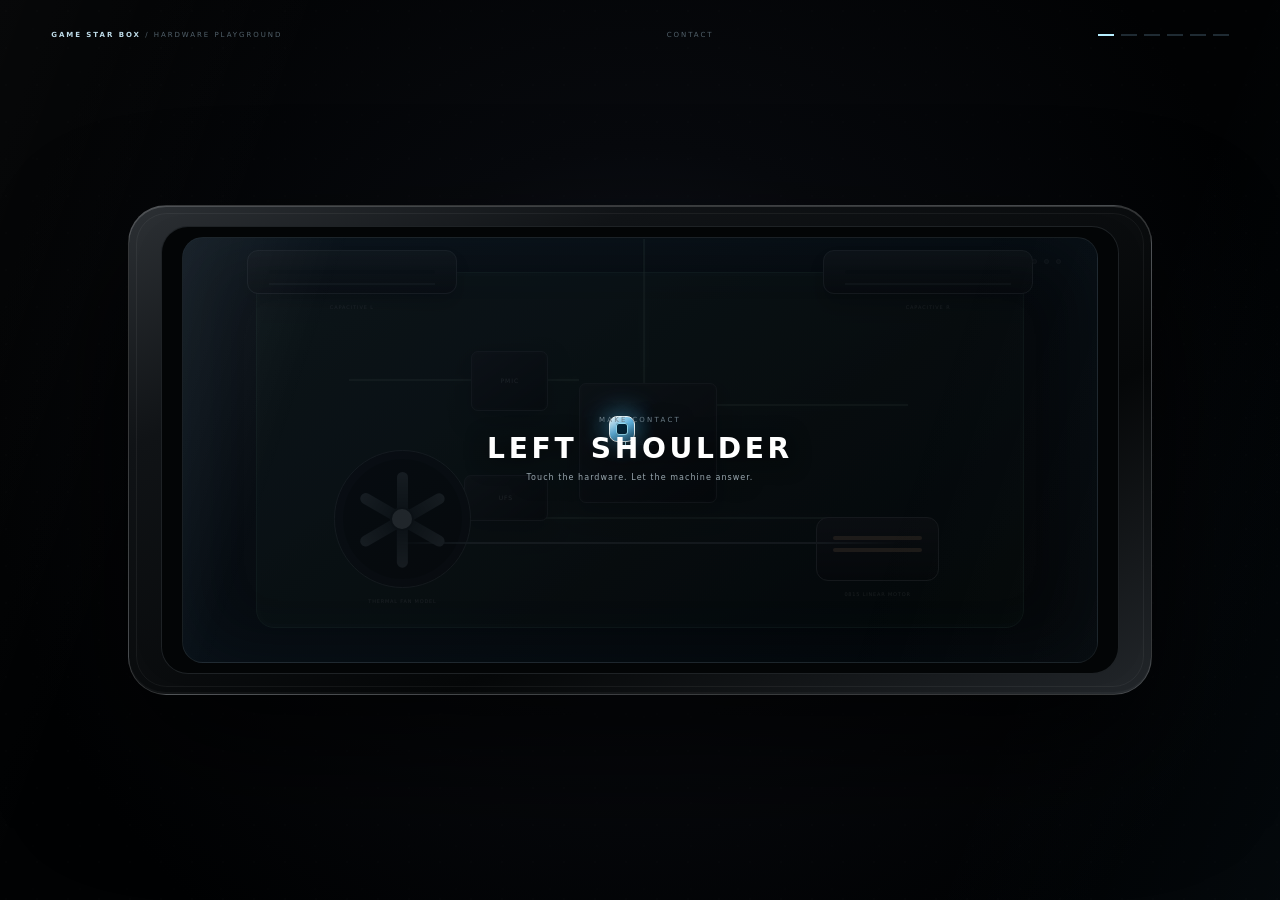
==== commit ed65f725: "feat: direct hardware playground as a cinematic playable sequence" ====
--- a/app/src/main/assets/shoulder-boot.html
+++ b/app/src/main/assets/shoulder-boot.html
@@ -3,114 +3,81 @@
 <head>
 <meta charset="utf-8">
 <meta name="viewport" content="width=device-width,initial-scale=1,viewport-fit=cover,maximum-scale=1,user-scalable=no">
-<title>Game Star Box Hardware Playground</title>
+<title>Game Star Box Hardware Playground Director Cut</title>
 <style>
-:root{--ice:#b9ecff;--blue:#4da8ff;--blue2:#65d7ff;--amber:#ffb15d;--white:#f6fbff;--muted:#667784;--bg:#030406;--rx:0deg;--ry:0deg;--fan:0deg}
-*{box-sizing:border-box;-webkit-tap-highlight-color:transparent}html,body{margin:0;width:100%;height:100%;overflow:hidden;background:#000;color:#fff;font-family:Inter,"Segoe UI",system-ui,sans-serif;user-select:none;touch-action:none}
-body{display:grid;place-items:center}.root{position:fixed;inset:0;overflow:hidden;background:radial-gradient(circle at 50% 47%,#121820 0,#07090d 33%,#010203 78%)}
-.root:before{content:"";position:absolute;inset:0;background:linear-gradient(120deg,rgba(255,255,255,.025),transparent 26%,transparent 70%,rgba(78,135,190,.03));pointer-events:none}
-.topbar{position:absolute;left:5vw;right:5vw;top:4.2vh;display:flex;justify-content:space-between;align-items:center;font-size:7px;letter-spacing:.27em;color:#56616c;z-index:20}.topbar b{color:#bcd5e5}.chapter{transition:.3s ease}.stepdots{display:flex;gap:8px}.stepdots i{width:4px;height:4px;border-radius:50%;background:#1d2730;border:1px solid #34424d}.stepdots i.on{background:#b8ecff;box-shadow:0 0 11px #55baff}
-.stage{position:absolute;inset:8vh 4vw 9vh;display:grid;place-items:center;perspective:1300px}.rig{position:relative;width:min(79vw,1080px);height:min(55vh,470px);transform-style:preserve-3d;transform:rotateX(var(--rx)) rotateY(var(--ry));transition:transform .18s cubic-bezier(.2,.75,.2,1),filter .25s ease;will-change:transform}.root.leftFocus .rig{transform:rotateX(4deg) rotateY(-10deg) translateX(4vw) scale(1.05)}.root.rightFocus .rig{transform:rotateX(4deg) rotateY(10deg) translateX(-4vw) scale(1.05)}.root.motion .rig{transition:transform .05s linear}.root.ignite .rig{animation:igniteShake .045s steps(2,end) infinite}
-.phone{position:absolute;inset:0;border-radius:38px;background:linear-gradient(160deg,#262a2e 0,#0c0f12 28%,#050709 68%,#1a1e22 100%);border:1px solid rgba(255,255,255,.16);box-shadow:0 48px 110px rgba(0,0,0,.72),inset 0 1px rgba(255,255,255,.14),inset 0 -1px rgba(255,255,255,.03);overflow:visible}.phone:before{content:"";position:absolute;inset:7px;border-radius:31px;border:1px solid rgba(255,255,255,.045);box-shadow:inset 0 0 40px rgba(255,255,255,.015)}
-.edge{position:absolute;left:3.2%;right:3.2%;top:4.3%;bottom:4.3%;border-radius:27px;background:linear-gradient(155deg,#0a0d11,#020304);border:1px solid rgba(207,226,240,.12);overflow:hidden}.glass{position:absolute;inset:2.3%;border-radius:21px;background:linear-gradient(150deg,rgba(13,20,28,.94),rgba(1,3,5,.98));border:1px solid rgba(192,220,237,.12);overflow:hidden;box-shadow:inset 0 0 70px rgba(57,125,171,.08)}.glass:before{content:"";position:absolute;inset:0;background:linear-gradient(105deg,rgba(255,255,255,.055),transparent 15%,transparent 76%,rgba(255,255,255,.025));pointer-events:none;z-index:30}
-.internal{position:absolute;inset:0;opacity:.14;transition:.42s ease;filter:saturate(.8)}.root.cutaway .internal,.root.motion .internal,.root.touchStage .internal,.root.hapticStage .internal,.root.fanStage .internal,.root.finalStage .internal,.root.armed .internal{opacity:.88;filter:none}.pcb{position:absolute;left:10%;right:10%;top:10%;bottom:10%;border-radius:18px;background:linear-gradient(145deg,#18322b,#0b1d18);border:1px solid #315d4f;box-shadow:inset 0 0 0 3px rgba(110,187,151,.04)}.trace{position:absolute;height:2px;background:#7fb48f;opacity:.5;box-shadow:0 0 5px rgba(87,170,119,.3)}.trace.t1{left:12%;top:31%;width:26%}.trace.t2{left:60%;top:38%;width:23%}.trace.t3{left:26%;top:69%;width:46%}.trace.t4{left:39%;top:19%;width:22%;transform:rotate(90deg)}.chip{position:absolute;border-radius:7px;background:linear-gradient(145deg,#262d31,#080b0d);border:1px solid #485158;box-shadow:inset 0 0 0 2px rgba(255,255,255,.02),0 10px 22px rgba(0,0,0,.35);display:grid;place-items:center;color:#9aa7ae;font-size:6px;letter-spacing:.17em}.soc{left:42%;top:33%;width:17%;height:31%}.pmic{left:27%;top:24%;width:10%;height:16%}.storage{left:27%;top:55%;width:11%;height:13%}.motor{position:absolute;right:12%;bottom:14%;width:16%;height:17%;border-radius:12px;background:linear-gradient(180deg,#30363a,#111416);border:1px solid #6f777c;box-shadow:inset 0 0 0 2px #191c1f}.motor:before{content:"";position:absolute;left:12%;right:12%;top:29%;height:4px;border-radius:2px;background:#b88458;box-shadow:0 11px #b88458}.motor label,.fan label,.sensor label{position:absolute;font-size:5px;letter-spacing:.17em;color:#9eabb2;white-space:nowrap}.motor label{left:0;right:0;bottom:-16px;text-align:center}.fan{position:absolute;left:11%;bottom:12%;width:18%;aspect-ratio:1;border-radius:50%;border:1px solid #56616a;background:#080b0d;box-shadow:inset 0 0 0 8px #12171a}.fan label{left:0;right:0;bottom:-17px;text-align:center}.rotor{position:absolute;inset:10%;border-radius:50%;transform:rotate(var(--fan));will-change:transform}.blade{position:absolute;left:45%;top:7%;width:10%;height:43%;background:linear-gradient(180deg,#65747d,#202a30);border-radius:9px 9px 2px 2px;transform-origin:50% 100%}.blade:nth-child(2){transform:rotate(60deg)}.blade:nth-child(3){transform:rotate(120deg)}.blade:nth-child(4){transform:rotate(180deg)}.blade:nth-child(5){transform:rotate(240deg)}.blade:nth-child(6){transform:rotate(300deg)}.hub{position:absolute;left:40%;top:40%;width:20%;height:20%;border-radius:50%;background:#a7b2b8;border:2px solid #2a3034;z-index:3}
-.sensor{position:absolute;top:3.5%;width:22%;height:10%;border:1px solid #59656d;border-radius:10px;background:linear-gradient(180deg,#252a2f,#101316);transition:.22s ease;box-shadow:0 8px 16px rgba(0,0,0,.38)}.sensor.left{left:8%}.sensor.right{right:8%}.sensor:after{content:"";position:absolute;left:11%;right:11%;bottom:7px;height:2px;background:#364048}.sensor.active{border-color:#83cef5;box-shadow:0 8px 16px rgba(0,0,0,.38),0 0 22px rgba(62,164,226,.24)}.sensor.active:after{background:#afeaff;box-shadow:0 0 12px #4cb8ff}.sensor.down{transform:translateY(5px) scaleY(.92)}.sensor label{bottom:-17px;left:0;right:0;text-align:center}.sensor .meter{position:absolute;left:10%;right:10%;top:47%;height:4px;border-radius:3px;background:#10171b;overflow:hidden}.sensor .meter i{display:block;height:100%;width:0;background:linear-gradient(90deg,#4ca5ff,#bcf3ff);box-shadow:0 0 9px #5abaff;transition:width .05s linear}
-.powerdots{position:absolute;right:4%;top:6%;display:flex;gap:7px;z-index:12}.powerdots i{width:5px;height:5px;border-radius:50%;background:#202a30;border:1px solid #43505a}.powerdots i.on{background:#b4efff;box-shadow:0 0 9px #57bfff}
-.screenplay{position:absolute;inset:0;z-index:10;display:grid;place-items:center;pointer-events:none}.copy{text-align:center;transform:translateY(15%);text-shadow:0 2px 18px #000}.copy small{display:block;color:#70818d;font-size:7px;letter-spacing:.31em;margin-bottom:9px}.copy b{display:block;font-size:clamp(18px,2.35vw,34px);font-weight:650;letter-spacing:.12em}.copy p{margin:8px 0 0;color:#9ca8af;font-size:8px;letter-spacing:.14em}.gesture{position:absolute;inset:0;opacity:0;transition:.25s ease;pointer-events:none}.root.motion .motionViz,.root.touchStage .touchViz,.root.hapticStage .hapticViz,.root.fanStage .fanViz,.root.finalStage .finalViz{opacity:1}.rail{position:absolute;left:18%;right:18%;top:49%;height:2px;background:linear-gradient(90deg,transparent,#6eb9e2 15%,#6eb9e2 85%,transparent);box-shadow:0 0 10px rgba(70,168,223,.45)}.probe{position:absolute;left:50%;top:calc(49% - 11px);width:22px;height:22px;border-radius:7px;background:linear-gradient(145deg,#e7fbff,#4b8fb8);border:1px solid #effcff;box-shadow:0 0 24px rgba(89,200,255,.7);transform:translateX(-50%);transition:left .05s linear}.target{position:absolute;top:calc(49% - 17px);width:5px;height:34px;background:#71d8ff;box-shadow:0 0 13px #4aa9ff}.target.l{left:22%}.target.r{right:22%}.target.hit{background:#fff;box-shadow:0 0 18px #fff}
-.touchCanvas{position:absolute;inset:0;width:100%;height:100%;pointer-events:none;opacity:0;transition:.2s}.root.touchStage .touchCanvas{opacity:1;pointer-events:auto}.touchHint{position:absolute;left:50%;top:18%;transform:translateX(-50%);font-size:6px;letter-spacing:.25em;color:#82909a}.wipeGlow{position:absolute;width:76px;height:76px;border-radius:50%;background:radial-gradient(circle,rgba(174,238,255,.2),rgba(84,175,255,.06) 38%,transparent 70%);opacity:0;pointer-events:none}
-.hapticViz{display:flex;align-items:flex-end;justify-content:center;gap:2.2vw;padding:0 13% 11%;pointer-events:none}.root.hapticStage .hapticViz{pointer-events:auto}.hapticPad{appearance:none;-webkit-appearance:none;width:24%;height:72px;border-radius:13px;border:1px solid rgba(182,209,224,.28);background:linear-gradient(160deg,rgba(41,47,53,.94),rgba(10,13,16,.96));color:#d8e5ec;box-shadow:0 15px 30px rgba(0,0,0,.35),inset 0 1px rgba(255,255,255,.05);font:inherit;letter-spacing:.16em;position:relative;overflow:hidden}.hapticPad:before{content:"";position:absolute;left:13%;right:13%;top:12px;height:3px;border-radius:2px;background:#43505a}.hapticPad span{display:block;font-size:8px;font-weight:750;margin-top:13px}.hapticPad small{display:block;font-size:5px;color:#71828d;letter-spacing:.2em;margin-top:5px}.hapticPad.hit{border-color:#99ddff;box-shadow:0 15px 30px rgba(0,0,0,.35),0 0 30px rgba(65,174,235,.22),inset 0 0 22px rgba(83,182,240,.08)}.hapticPad.hit:before{background:#c7f2ff;box-shadow:0 0 12px #65c7ff}.hapticPad.hit{animation:padKick .18s ease}
-.fanViz{pointer-events:none}.root.fanStage .fanViz{pointer-events:auto}.fanStage .fan{box-shadow:inset 0 0 0 8px #12171a,0 0 34px rgba(68,170,231,.16)}.fanRing{position:absolute;left:11%;bottom:12%;width:18%;aspect-ratio:1;border-radius:50%;border:1px dashed rgba(143,218,255,.45);transform:scale(1.22);opacity:0}.root.fanStage .fanRing{opacity:1;animation:ringPulse 1.1s ease-in-out infinite alternate}.air{position:absolute;left:23%;bottom:22%;width:22%;height:12%;opacity:0;background:repeating-linear-gradient(0deg,transparent 0 7px,rgba(112,208,255,.22) 7px 9px);mask-image:linear-gradient(90deg,#000,transparent);transform:skewX(-18deg)}.root.fanStage .air{opacity:1}.fanDragZone{position:absolute;left:6%;bottom:6%;width:28%;height:37%;border-radius:50%;pointer-events:auto}
-.finalViz{pointer-events:none}.gripL,.gripR{position:absolute;top:12%;width:24%;height:34px;border-top:1px solid rgba(161,219,247,.5);opacity:.8}.gripL{left:8%;border-left:1px solid rgba(161,219,247,.5)}.gripR{right:8%;border-right:1px solid rgba(161,219,247,.5)}.finalStage .sensor{animation:readyPulse .8s ease-in-out infinite alternate}
-.touchZone{position:absolute;top:-3%;width:38%;height:22%;z-index:50;pointer-events:none}.root.shoulderPlayable .touchZone{pointer-events:auto}.touchZone.left{left:1%}.touchZone.right{right:1%}
-.brand{position:absolute;inset:0;display:grid;place-items:center;background:#000;opacity:0;pointer-events:none;z-index:70}.brand .inner{text-align:center}.brand .line{width:220px;height:1px;background:linear-gradient(90deg,transparent,#d8f7ff,transparent);margin:0 auto 19px;box-shadow:0 0 18px #78d6ff;transform:scaleX(0)}.brand b{font-size:clamp(26px,3.5vw,52px);letter-spacing:.23em;margin-right:-.23em;font-weight:650}.brand small{display:block;margin-top:11px;font-size:7px;letter-spacing:.34em;color:#687a85}.root.branding .brand{animation:brandIn .8s ease forwards}.root.branding .brand .line{animation:lineOn .5s .12s ease forwards}
-.root.ignite .internal{opacity:1}.root.ignite .rotor{animation:fanFast .19s linear infinite}.root.ignite .pcb{animation:pcbFlash .95s ease forwards}.root.ignite .phone{animation:igniteShake .045s steps(2,end) infinite}.root.shellClose .internal{opacity:.08!important;transition:.2s ease}.root.shellClose .copy{opacity:0;transition:.13s ease}.root.shellClose .glass{animation:screenOn .38s ease forwards}
-@keyframes padKick{0%{transform:none}45%{transform:translateY(4px) scale(.985)}100%{transform:none}}@keyframes readyPulse{to{filter:brightness(1.25);box-shadow:0 0 24px rgba(82,178,235,.26)}}@keyframes ringPulse{to{transform:scale(1.38);opacity:.25}}@keyframes fanFast{to{transform:rotate(360deg)}}@keyframes igniteShake{0%{transform:translate(-2px,1px)}100%{transform:translate(2px,-1px)}}@keyframes pcbFlash{0%{filter:brightness(1)}55%{filter:brightness(2.15) saturate(1.5)}100%{filter:brightness(.8)}}@keyframes screenOn{0%{box-shadow:inset 0 0 70px rgba(57,125,171,.08)}40%{background:#eafaff;box-shadow:0 0 110px rgba(132,225,255,.8)}100%{background:#030608;box-shadow:inset 0 0 70px rgba(57,125,171,.08)}}@keyframes brandIn{0%{opacity:0}25%{opacity:1}100%{opacity:1}}@keyframes lineOn{to{transform:scaleX(1)}}
-@media(max-height:520px){.stage{inset:5.5vh 4vw 6.5vh}.rig{height:min(66vh,420px)}.topbar{top:2.4vh}.copy{transform:translateY(10%)}.hapticPad{height:58px}}
+:root{--ice:#d9f7ff;--blue:#4fb8ff;--blue2:#78e5ff;--amber:#ffb36a;--metal:#89939a;--fan:0deg;--tilt:0;--camX:0px;--camY:0px;--camS:1}
+*{box-sizing:border-box;-webkit-tap-highlight-color:transparent}html,body{margin:0;width:100%;height:100%;overflow:hidden;background:#000;color:#fff;font-family:Inter,"Segoe UI",system-ui,sans-serif;user-select:none;touch-action:none}body{display:grid;place-items:center}
+.root{position:fixed;inset:0;overflow:hidden;background:radial-gradient(circle at 50% 48%,#131923 0,#07090d 36%,#010203 82%);perspective:1700px}.root:before{content:"";position:absolute;inset:0;background:linear-gradient(110deg,rgba(255,255,255,.025),transparent 21%,transparent 78%,rgba(79,184,255,.035));pointer-events:none}.grain{position:absolute;inset:0;opacity:.16;pointer-events:none;background-image:radial-gradient(circle at 20% 30%,rgba(255,255,255,.05) 0 1px,transparent 1px),radial-gradient(circle at 70% 68%,rgba(255,255,255,.03) 0 1px,transparent 1px);background-size:31px 37px,47px 43px}
+.hud{position:absolute;z-index:90;left:4vw;right:4vw;top:3.4vh;display:flex;align-items:center;justify-content:space-between;font-size:7px;letter-spacing:.28em;color:#52616b;transition:.35s ease}.hud b{color:#bfdce9;font-weight:650}.progress{display:flex;gap:7px}.progress i{width:16px;height:2px;background:#1f2b33;overflow:hidden}.progress i:after{content:"";display:block;width:0;height:100%;background:#b7efff;box-shadow:0 0 8px #56bfff;transition:.35s}.progress i.on:after{width:100%}.root.ignite .hud,.root.branding .hud{opacity:0}
+.world{position:absolute;inset:0;display:grid;place-items:center;transform-style:preserve-3d}.camera{position:relative;width:min(80vw,1120px);height:min(55vh,490px);transform-style:preserve-3d;transform:translate3d(var(--camX),var(--camY),0) scale(var(--camS)) rotateX(calc(var(--tilt)*-1deg)) rotateY(calc(var(--tilt)*1deg));transition:transform .65s cubic-bezier(.16,.78,.18,1),filter .45s;will-change:transform}.device{position:absolute;inset:0;border-radius:38px;background:linear-gradient(155deg,#2c3034 0,#101316 25%,#050708 66%,#22262a 100%);border:1px solid rgba(255,255,255,.18);box-shadow:0 55px 130px rgba(0,0,0,.72),inset 0 1px rgba(255,255,255,.17),inset 0 -2px rgba(255,255,255,.03);transform-style:preserve-3d}.device:before{content:"";position:absolute;inset:7px;border-radius:31px;border:1px solid rgba(255,255,255,.055);box-shadow:inset 0 0 45px rgba(255,255,255,.015)}.frame{position:absolute;left:3.1%;right:3.1%;top:4.2%;bottom:4.2%;border-radius:27px;background:#030506;border:1px solid rgba(204,229,244,.13);overflow:hidden;transform-style:preserve-3d}.glass{position:absolute;inset:2.1%;border-radius:21px;overflow:hidden;background:linear-gradient(145deg,rgba(11,18,25,.98),rgba(1,3,5,.99));border:1px solid rgba(190,218,235,.12);box-shadow:inset 0 0 80px rgba(57,125,171,.07)}.glass:after{content:"";position:absolute;inset:0;z-index:70;background:linear-gradient(108deg,rgba(255,255,255,.06),transparent 16%,transparent 75%,rgba(255,255,255,.025));pointer-events:none}
+.internals{position:absolute;inset:0;opacity:.16;filter:saturate(.65);transition:.55s ease}.root.open .internals,.root.motion .internals,.root.touchStage .internals,.root.hapticStage .internals,.root.fanStage .internals,.root.finalStage .internals,.root.armed .internals,.root.ignite .internals{opacity:.96;filter:none}.pcb{position:absolute;left:8%;right:8%;top:8%;bottom:8%;border-radius:18px;background:linear-gradient(145deg,#17372c,#081b16);border:1px solid #2f654f;box-shadow:inset 0 0 0 3px rgba(115,207,158,.035)}.lane{position:absolute;height:2px;background:#72ad8b;opacity:.48;box-shadow:0 0 6px rgba(100,190,130,.3)}.l1{left:12%;top:30%;width:30%}.l2{left:56%;top:37%;width:29%}.l3{left:23%;top:69%;width:52%}.l4{left:39%;top:15%;width:23%;transform:rotate(90deg)}.chip{position:absolute;display:grid;place-items:center;border-radius:7px;background:linear-gradient(145deg,#293035,#090c0e);border:1px solid #4c575e;box-shadow:0 9px 22px rgba(0,0,0,.4),inset 0 0 0 2px rgba(255,255,255,.018);font-size:6px;letter-spacing:.16em;color:#94a1a8}.soc{left:42%;top:31%;width:18%;height:34%}.pmic{left:28%;top:22%;width:10%;height:17%}.ufs{left:27%;top:57%;width:11%;height:13%}.powerRail{position:absolute;left:18%;right:16%;top:76%;height:2px;background:linear-gradient(90deg,transparent,#5e747f 15%,#5e747f 85%,transparent);overflow:hidden}.powerRail:after{content:"";display:block;width:0;height:100%;background:#d5f6ff;box-shadow:0 0 14px #63c9ff}.root.ignite .powerRail:after{animation:railPower .72s .18s cubic-bezier(.2,.8,.2,1) forwards}
+.shoulder{position:absolute;top:2.8%;width:23%;height:10.5%;border-radius:11px;background:linear-gradient(180deg,#30363a,#111417);border:1px solid #65717a;box-shadow:0 9px 18px rgba(0,0,0,.42);transition:.18s ease;z-index:28}.shoulder.left{left:7%}.shoulder.right{right:7%}.shoulder:before{content:"";position:absolute;left:10%;right:10%;bottom:8px;height:2px;background:#3c4850}.shoulder.active{border-color:#9bdfff;box-shadow:0 10px 20px rgba(0,0,0,.42),0 0 26px rgba(73,184,246,.26)}.shoulder.active:before{background:#d4f6ff;box-shadow:0 0 14px #5bc5ff}.shoulder.down{transform:translateY(6px) scaleY(.9)}.meter{position:absolute;left:10%;right:10%;top:46%;height:4px;border-radius:4px;background:#11191e;overflow:hidden}.meter i{display:block;width:0;height:100%;background:linear-gradient(90deg,#4ca8ff,#d6f8ff);box-shadow:0 0 10px #54bfff;transition:width .05s}.shoulder em{position:absolute;bottom:-17px;left:0;right:0;text-align:center;font-style:normal;font-size:5px;letter-spacing:.18em;color:#7e8b93}
+.fan{position:absolute;left:10%;bottom:11%;width:18%;aspect-ratio:1;border-radius:50%;border:1px solid #5a6870;background:#080b0d;box-shadow:inset 0 0 0 8px #11171a}.rotor{position:absolute;inset:10%;border-radius:50%;transform:rotate(var(--fan));will-change:transform}.blade{position:absolute;left:45%;top:6%;width:10%;height:44%;border-radius:9px 9px 2px 2px;background:linear-gradient(180deg,#697881,#1f292f);transform-origin:50% 100%}.blade:nth-child(2){transform:rotate(60deg)}.blade:nth-child(3){transform:rotate(120deg)}.blade:nth-child(4){transform:rotate(180deg)}.blade:nth-child(5){transform:rotate(240deg)}.blade:nth-child(6){transform:rotate(300deg)}.hub{position:absolute;left:39%;top:39%;width:22%;height:22%;border-radius:50%;background:#a9b5bb;border:2px solid #293137;z-index:3}.motor{position:absolute;right:11%;bottom:13%;width:16%;height:18%;border-radius:12px;background:linear-gradient(#31383c,#101416);border:1px solid #717b80}.motor:before{content:"";position:absolute;left:13%;right:13%;top:29%;height:4px;border-radius:2px;background:#bd8758;box-shadow:0 12px #bd8758}.hwlabel{position:absolute;font-size:5px;letter-spacing:.16em;color:#8d9aa2;white-space:nowrap}.fan .hwlabel,.motor .hwlabel{left:0;right:0;bottom:-17px;text-align:center}
+.maint{position:absolute;z-index:45;width:26px;height:26px;border-radius:8px;background:linear-gradient(145deg,#effcff,#66bde9 46%,#1d526f);border:1px solid #effcff;box-shadow:0 0 28px rgba(91,202,255,.78),0 9px 18px rgba(0,0,0,.4);left:48%;top:45%;transform:translate(-50%,-50%);transition:left .12s linear,top .12s linear,transform .4s ease,opacity .3s}.maint:before{content:"";position:absolute;inset:6px;border-radius:3px;background:#092b3f;box-shadow:inset 0 0 0 1px #9fe8ff}.maint:after{content:"";position:absolute;left:8px;right:8px;bottom:-8px;height:7px;border-left:1px solid #aeeeff;border-right:1px solid #aeeeff}.maint.hit{animation:maintHit .24s ease}.maint.airborne{animation:airborne 1s cubic-bezier(.25,.8,.24,1) infinite alternate}.maint.docked{left:51%!important;top:49%!important;transform:translate(-50%,-50%) scale(.76);box-shadow:0 0 36px rgba(110,222,255,.95)}
+.copy{position:absolute;z-index:56;left:0;right:0;top:42%;text-align:center;pointer-events:none;text-shadow:0 3px 22px #000;transition:.28s ease}.copy small{display:block;color:#6f808b;font-size:7px;letter-spacing:.32em;margin-bottom:8px}.copy b{display:block;font-size:clamp(17px,2.2vw,34px);letter-spacing:.13em;font-weight:650}.copy p{margin:8px 0 0;color:#99a7af;font-size:8px;letter-spacing:.13em}.root.cinematic .copy{opacity:.25;transform:translateY(8px)}
+.shoulderZone{position:absolute;top:-3%;width:38%;height:23%;z-index:75;pointer-events:none}.root.shoulderPlayable .shoulderZone{pointer-events:auto}.shoulderZone.left{left:1%}.shoulderZone.right{right:1%}
+.motionTrack{position:absolute;inset:0;opacity:0;pointer-events:none;transition:.3s}.root.motion .motionTrack{opacity:1}.trackline{position:absolute;left:16%;right:16%;top:52%;height:2px;background:linear-gradient(90deg,transparent,#79c9ed 13%,#79c9ed 87%,transparent);box-shadow:0 0 12px rgba(80,183,235,.45)}.bumper{position:absolute;top:calc(52% - 20px);width:10px;height:40px;border-radius:3px;background:#65717a;border:1px solid #a8d8ee;box-shadow:0 0 15px rgba(83,190,242,.5)}.bumper.l{left:18%}.bumper.r{right:18%}.bumper.hit{background:#e9fbff;box-shadow:0 0 25px #7ad9ff}
+.touchCanvas{position:absolute;inset:0;width:100%;height:100%;z-index:60;opacity:0;pointer-events:none;transition:.25s}.root.touchStage .touchCanvas{opacity:1;pointer-events:auto}.wipeGlow{position:absolute;z-index:63;width:90px;height:90px;border-radius:50%;background:radial-gradient(circle,rgba(205,247,255,.23),rgba(77,178,237,.05) 42%,transparent 70%);opacity:0;pointer-events:none}.root.touchStage .wipeGlow{opacity:1}
+.mechStage{position:absolute;inset:0;z-index:61;opacity:0;pointer-events:none;transition:.32s}.root.hapticStage .mechStage{opacity:1;pointer-events:auto}.mechanism{position:absolute;top:26%;width:24%;height:48%;display:grid;place-items:center;transition:.35s}.mechanism.detent{left:7%}.mechanism.ratchet{left:38%}.mechanism.latch{right:7%}.mechName{position:absolute;bottom:0;font-size:6px;letter-spacing:.24em;color:#82939e}.detentWheel{width:92px;height:92px;border-radius:50%;border:9px solid #374249;background:repeating-conic-gradient(#87949b 0 7deg,#293136 7deg 15deg);box-shadow:0 22px 30px rgba(0,0,0,.35),inset 0 0 0 7px #11171a;transition:.24s}.detentWheel:after{content:"";position:absolute;width:26px;height:26px;border-radius:50%;background:#b6c2c8;border:5px solid #283036;box-shadow:0 0 0 2px #65747c}.ratchetGear{width:100px;height:100px;border-radius:50%;background:repeating-conic-gradient(#78858d 0 8deg,#242d32 8deg 16deg);clip-path:polygon(50% 0,58% 10%,69% 4%,73% 17%,86% 15%,84% 29%,97% 35%,89% 46%,100% 55%,88% 63%,91% 77%,77% 78%,72% 92%,61% 86%,50% 100%,40% 87%,27% 94%,23% 80%,9% 79%,13% 65%,0 56%,11% 46%,2% 34%,15% 28%,14% 14%,29% 16%,34% 3%,43% 10%);box-shadow:0 20px 30px rgba(0,0,0,.4)}.latchBody{width:116px;height:72px;border-radius:13px;background:linear-gradient(#3c464c,#151b1e);border:1px solid #697880;box-shadow:0 20px 32px rgba(0,0,0,.4);position:relative}.latchBar{position:absolute;left:18px;right:18px;top:-28px;height:42px;border:9px solid #85949c;border-bottom:0;border-radius:28px 28px 0 0;transition:.24s}.mechanism.done{filter:brightness(1.22)}.mechanism.done .mechName{color:#d9f8ff}.mechanism.detent.done .detentWheel{transform:rotate(40deg)}.mechanism.ratchet.done .ratchetGear{transform:rotate(75deg);transition:.38s cubic-bezier(.12,.8,.18,1)}.mechanism.latch.done .latchBar{transform:translateY(26px)}
+.fanStageFx{position:absolute;inset:0;z-index:62;opacity:0;pointer-events:none;transition:.3s}.root.fanStage .fanStageFx{opacity:1;pointer-events:auto}.fanRing{position:absolute;left:9%;bottom:10%;width:20%;aspect-ratio:1;border-radius:50%;border:1px dashed rgba(155,224,255,.42);animation:ringPulse 1s ease-in-out infinite alternate}.fanDrag{position:absolute;left:4%;bottom:4%;width:30%;height:40%;border-radius:50%}.air{position:absolute;left:22%;bottom:18%;width:43%;height:20%;background:repeating-linear-gradient(0deg,transparent 0 8px,rgba(108,213,255,.2) 8px 10px);mask-image:linear-gradient(90deg,#000,transparent);transform:skewX(-17deg)}
+.powerdots{position:absolute;right:4%;top:5%;display:flex;gap:7px;z-index:55}.powerdots i{width:5px;height:5px;border-radius:50%;background:#202a30;border:1px solid #44515a}.powerdots i.on{background:#c1f3ff;box-shadow:0 0 10px #5bc5ff}
+.root.leftFocus .camera{--camX:18vw;--camY:6vh;--camS:1.72}.root.rightFocus .camera{--camX:-18vw;--camY:6vh;--camS:1.72}.root.motion .camera{--camS:1.22}.root.touchStage .camera{--camS:1.34}.root.hapticStage .camera{--camS:1.18}.root.fanStage .camera{--camX:16vw;--camY:-7vh;--camS:1.6}.root.finalStage .camera{--camS:1.05}.root.armed .camera{--camS:.96;filter:brightness(.72)}.root.ignite .camera{--camS:1.12;animation:igniteShake .045s steps(2,end) infinite}
+.blackout{position:absolute;inset:0;background:#000;opacity:0;pointer-events:none;z-index:120}.root.black .blackout{animation:blackHit .36s ease forwards}.brand{position:absolute;inset:0;z-index:130;background:#000;display:grid;place-items:center;opacity:0;pointer-events:none}.brand div{text-align:center}.brand .beam{width:min(38vw,330px);height:1px;margin:0 auto 20px;background:linear-gradient(90deg,transparent,#e0fbff,transparent);box-shadow:0 0 24px #70d3ff;transform:scaleX(0)}.brand b{font-size:clamp(27px,3.6vw,54px);font-weight:650;letter-spacing:.23em;margin-right:-.23em}.brand small{display:block;margin-top:11px;font-size:7px;color:#657985;letter-spacing:.34em}.root.branding .brand{animation:brandIn .85s ease forwards}.root.branding .beam{animation:beamIn .55s .1s cubic-bezier(.2,.8,.2,1) forwards}
+.root.ignite .rotor{animation:fanFast .16s linear infinite}.root.ignite .shoulder{transform:translateY(5px) scaleY(.91);border-color:#b6eaff}.root.ignite .soc{animation:socWake .7s .22s ease forwards}.root.ignite .motor{animation:motorPunch .16s .12s steps(2,end) 4}.root.shellClose .internals{opacity:.07!important;transition:.2s}.root.shellClose .copy{opacity:0}.root.shellClose .glass{animation:screenFlash .42s ease forwards}
+@keyframes maintHit{0%{transform:translate(-50%,-50%) scale(1)}45%{transform:translate(-50%,-50%) scale(.75) rotate(12deg)}100%{transform:translate(-50%,-50%) scale(1)}}@keyframes airborne{0%{transform:translate(-50%,-50%) rotate(-8deg)}100%{transform:translate(80px,-45px) rotate(38deg)}}@keyframes ringPulse{to{transform:scale(1.16);opacity:.25}}@keyframes railPower{to{width:100%}}@keyframes fanFast{to{transform:rotate(360deg)}}@keyframes igniteShake{0%{transform:translate(-2px,1px) scale(var(--camS))}100%{transform:translate(2px,-1px) scale(var(--camS))}}@keyframes socWake{0%{box-shadow:0 9px 22px rgba(0,0,0,.4)}45%{box-shadow:0 0 42px rgba(113,221,255,.75);filter:brightness(2)}100%{box-shadow:0 0 16px rgba(81,181,226,.28);filter:brightness(1.15)}}@keyframes motorPunch{to{transform:translateX(3px)}}@keyframes screenFlash{0%{background:#020405}36%{background:#f1fcff;box-shadow:0 0 150px rgba(158,231,255,.9)}100%{background:#020405}}@keyframes blackHit{0%{opacity:0}55%,100%{opacity:1}}@keyframes brandIn{0%{opacity:0}30%,100%{opacity:1}}@keyframes beamIn{to{transform:scaleX(1)}}
+@media(max-height:520px){.hud{top:2vh}.camera{height:min(65vh,430px)}.copy{top:39%}.mechanism{top:20%;height:58%}.detentWheel{width:72px;height:72px}.ratchetGear{width:80px;height:80px}.latchBody{transform:scale(.82)}}
 </style>
 </head>
 <body>
 <div class="root shoulderPlayable" id="root">
-  <div class="topbar"><span><b>GAME STAR BOX</b> / HARDWARE PLAYGROUND</span><span class="chapter" id="chapter">CONTACT</span><span class="stepdots"><i class="on"></i><i></i><i></i><i></i><i></i><i></i></span></div>
-  <div class="stage">
-    <div class="rig" id="rig">
-      <div class="phone">
-        <div class="edge"><div class="glass" id="glass">
-          <div class="internal">
-            <div class="pcb"><i class="trace t1"></i><i class="trace t2"></i><i class="trace t3"></i><i class="trace t4"></i>
-              <div class="chip soc">SOC</div><div class="chip pmic">PMIC</div><div class="chip storage">UFS</div>
-              <div class="fan" id="fan"><div class="rotor" id="rotor"><i class="blade"></i><i class="blade"></i><i class="blade"></i><i class="blade"></i><i class="blade"></i><i class="blade"></i><i class="hub"></i></div><label>THERMAL FAN MODEL</label></div>
-              <div class="motor"><label>0815 LINEAR MOTOR</label></div>
-              <div class="sensor left" id="leftSensor"><div class="meter"><i id="leftMeter"></i></div><label>CAPACITIVE SENSOR L</label></div>
-              <div class="sensor right" id="rightSensor"><div class="meter"><i id="rightMeter"></i></div><label>CAPACITIVE SENSOR R</label></div>
-            </div>
-            <div class="powerdots"><i id="pCore"></i><i id="pLib"></i><i id="pSurface"></i></div>
-          </div>
-          <div class="screenplay"><div class="copy" id="copy"><small id="kicker">MAKE CONTACT</small><b id="title">LEFT SHOULDER</b><p id="sub">Touch the hardware. Let the machine answer.</p></div></div>
-          <div class="gesture motionViz"><div class="rail"></div><i class="target l" id="targetL"></i><i class="target r" id="targetR"></i><div class="probe" id="probe"></div></div>
-          <div class="gesture touchViz"><div class="touchHint">TRACE THE GLASS</div><div class="wipeGlow" id="wipeGlow"></div></div>
-          <canvas class="touchCanvas" id="touchCanvas"></canvas>
-          <div class="gesture hapticViz" id="hapticViz"><button class="hapticPad" data-sample="0"><span>DETENT</span><small>CRISP CLICK</small></button><button class="hapticPad" data-sample="1"><span>RATCHET</span><small>GEAR TEETH</small></button><button class="hapticPad" data-sample="2"><span>LATCH</span><small>HEAVY LOCK</small></button></div>
-          <div class="gesture fanViz"><div class="fanRing"></div><div class="air"></div><div class="fanDragZone" id="fanDrag"></div></div>
-          <div class="gesture finalViz"><div class="gripL"></div><div class="gripR"></div></div>
-        </div></div>
-        <div class="touchZone left" id="leftTouch"></div><div class="touchZone right" id="rightTouch"></div>
-      </div>
-    </div>
-  </div>
-  <div class="brand"><div class="inner"><div class="line"></div><b>GAME STAR BOX</b><small>SYSTEM ONLINE</small></div></div>
+ <div class="grain"></div>
+ <div class="hud"><span><b>GAME STAR BOX</b> / HARDWARE PLAYGROUND</span><span id="chapter">CONTACT</span><span class="progress"><i class="on"></i><i></i><i></i><i></i><i></i><i></i></span></div>
+ <div class="world"><div class="camera" id="camera"><div class="device"><div class="frame"><div class="glass" id="glass">
+   <div class="internals"><div class="pcb"><i class="lane l1"></i><i class="lane l2"></i><i class="lane l3"></i><i class="lane l4"></i><div class="chip soc">SOC</div><div class="chip pmic">PMIC</div><div class="chip ufs">UFS</div><div class="fan" id="fan"><div class="rotor"><i class="blade"></i><i class="blade"></i><i class="blade"></i><i class="blade"></i><i class="blade"></i><i class="blade"></i><i class="hub"></i></div><span class="hwlabel">THERMAL FAN MODEL</span></div><div class="motor"><span class="hwlabel">0815 LINEAR MOTOR</span></div><div class="powerRail"></div></div>
+    <div class="shoulder left" id="leftShoulder"><div class="meter"><i id="leftMeter"></i></div><em>CAPACITIVE L</em></div><div class="shoulder right" id="rightShoulder"><div class="meter"><i id="rightMeter"></i></div><em>CAPACITIVE R</em></div><div class="powerdots"><i id="pCore"></i><i id="pLib"></i><i id="pSurface"></i></div>
+   </div>
+   <div class="maint" id="maint"></div>
+   <div class="copy"><small id="kicker">MAKE CONTACT</small><b id="title">LEFT SHOULDER</b><p id="sub">Touch the hardware. Let the machine answer.</p></div>
+   <div class="motionTrack"><div class="trackline"></div><i class="bumper l" id="bumperL"></i><i class="bumper r" id="bumperR"></i></div>
+   <canvas class="touchCanvas" id="touchCanvas"></canvas><div class="wipeGlow" id="wipeGlow"></div>
+   <div class="mechStage"><div class="mechanism detent" data-sample="0"><div class="detentWheel"></div><span class="mechName">DETENT / CLICK</span></div><div class="mechanism ratchet" data-sample="1"><div class="ratchetGear"></div><span class="mechName">RATCHET / TEETH</span></div><div class="mechanism latch" data-sample="2"><div class="latchBody"><div class="latchBar"></div></div><span class="mechName">LATCH / LOCK</span></div></div>
+   <div class="fanStageFx"><div class="fanRing"></div><div class="air"></div><div class="fanDrag" id="fanDrag"></div></div>
+  </div></div><div class="shoulderZone left" id="leftZone"></div><div class="shoulderZone right" id="rightZone"></div></div></div></div>
+ <div class="blackout"></div><div class="brand"><div><div class="beam"></div><b>GAME STAR BOX</b><small>SYSTEM ONLINE</small></div></div>
 </div>
 <script>
 (()=>{
- const root=document.getElementById('root'),rig=document.getElementById('rig'),chapter=document.getElementById('chapter');
- const leftSensor=document.getElementById('leftSensor'),rightSensor=document.getElementById('rightSensor');
- const leftMeter=document.getElementById('leftMeter'),rightMeter=document.getElementById('rightMeter');
- const kicker=document.getElementById('kicker'),title=document.getElementById('title'),sub=document.getElementById('sub');
- const dots=[...document.querySelectorAll('.stepdots i')];const probe=document.getElementById('probe'),targetL=document.getElementById('targetL'),targetR=document.getElementById('targetR');
- const canvas=document.getElementById('touchCanvas'),wipeGlow=document.getElementById('wipeGlow'),fanDrag=document.getElementById('fanDrag');
- const hapticPads=[...document.querySelectorAll('.hapticPad')];
- const power={CORE_RUNTIME:document.getElementById('pCore'),GAME_CATALOG:document.getElementById('pLib'),MAIN_SURFACE:document.getElementById('pSurface')};
- let phase='',play='SHOULDERS',audio=null,motionBaseline=null,nativeBaseline=null,nativeMotionSeen=false,motionNeg=false,motionPos=false,motionFinishing=false,dragTilt=0;
- let touchPath=0,touchLast=null,hapticDone=[false,false,false],fanDegrees=0,fanLastAngle=null,fanPointer=false,visualDone=false,fast=false;
- function bridge(){return window.GSBShoulderBoot||null}function playground(){return window.GSBPlayground||null}
- function ac(){if(audio)return audio;try{audio=new(window.AudioContext||window.webkitAudioContext)();audio.resume()}catch(_){audio=null}return audio}
- function tone(a,b,d,g=.03,type='sine'){const c=ac();if(!c)return;const t=c.currentTime,o=c.createOscillator(),v=c.createGain();o.type=type;o.frequency.setValueAtTime(Math.max(220,a),t);o.frequency.exponentialRampToValueAtTime(Math.max(220,b),t+d);v.gain.setValueAtTime(.0001,t);v.gain.exponentialRampToValueAtTime(g,t+.008);v.gain.exponentialRampToValueAtTime(.0001,t+d);o.connect(v).connect(c.destination);o.start(t);o.stop(t+d+.03)}
- function cue(n){if(n===1)tone(390,760,.08,.045,'triangle');else if(n===2)tone(560,980,.12,.035);else tone(720,1280,.15,.03)}
- function setCopy(k,t,s){kicker.textContent=k;title.textContent=t;sub.textContent=s}
- function step(n,name){dots.forEach((d,i)=>d.classList.toggle('on',i<=n));chapter.textContent=name}
- function setShoulder(side,down,progress,active){const s=side==='L'?leftSensor:rightSensor,m=side==='L'?leftMeter:rightMeter;s.classList.toggle('down',!!down);s.classList.toggle('active',!!active);m.style.width=`${Math.max(0,Math.min(100,progress||0))}%`}
- function bindShoulderZone(el,side){let held=false;const down=e=>{if(!root.classList.contains('shoulderPlayable'))return;e.preventDefault();held=true;try{ac()?.resume()}catch(_){};try{bridge()?.touch(side,true)}catch(_){}};const up=e=>{if(!held)return;e?.preventDefault();held=false;try{bridge()?.touch(side,false)}catch(_){}};el.addEventListener('pointerdown',down);el.addEventListener('pointerup',up);el.addEventListener('pointercancel',up);el.addEventListener('pointerleave',up)}
- bindShoulderZone(document.getElementById('leftTouch'),'LEFT');bindShoulderZone(document.getElementById('rightTouch'),'RIGHT');
- function beginMotion(){if(play!=='SHOULDERS')return;play='MOTION';root.className='root motion';step(1,'MOTION');setCopy('MOVE THE MACHINE','FIND BOTH LIMITS','Tilt the phone. The internal probe is physically yours.');nativeBaseline=null;nativeMotionSeen=false;motionFinishing=false;motionNeg=false;motionPos=false;dragTilt=0;cue(2);try{playground()?.startMotion()}catch(_){}setTimeout(()=>{if(play==='MOTION'&&!nativeMotionSeen)setCopy('MOVE THE MACHINE','TILT LEFT / RIGHT','Native sensor is quiet. Drag the device as a fallback.')},1300)}
- function applyTilt(v){if(play!=='MOTION'||motionFinishing)return;v=Math.max(-1,Math.min(1,v));document.documentElement.style.setProperty('--ry',(v*10)+'deg');probe.style.left=(50+v*28)+'%';if(v<-.48&&!motionNeg){motionNeg=true;targetL.classList.add('hit');cue(1)}if(v>.48&&!motionPos){motionPos=true;targetR.classList.add('hit');cue(1)}if(motionNeg&&motionPos){motionFinishing=true;try{playground()?.stopMotion()}catch(_){}setTimeout(beginTouch,260)}}
- function deltaAngle(a,b){let d=a-b;while(d>180)d-=360;while(d<-180)d+=360;return d}
- window.onGSBMotion=(pitch,roll)=>{if(play!=='MOTION')return;nativeMotionSeen=true;if(!nativeBaseline){nativeBaseline={pitch,roll};return}const dp=deltaAngle(pitch,nativeBaseline.pitch),dr=deltaAngle(roll,nativeBaseline.roll);const d=Math.abs(dr)>=Math.abs(dp)?dr:dp;applyTilt(d/18)};
- window.onGSBMotionUnavailable=()=>{if(play==='MOTION')setCopy('MOVE THE MACHINE','TILT OR DRAG','Motion sensor unavailable. Drag the device across both limits.')};
- window.addEventListener('deviceorientation',e=>{if(play!=='MOTION'||nativeMotionSeen)return;const x=Number.isFinite(e.gamma)?e.gamma:(Number.isFinite(e.beta)?e.beta:0);if(motionBaseline===null)motionBaseline=x;applyTilt((x-motionBaseline)/18)});
- let rigDrag=false,rigX=0;rig.addEventListener('pointerdown',e=>{if(play==='MOTION'){rigDrag=true;rigX=e.clientX}});window.addEventListener('pointermove',e=>{if(play==='MOTION'&&rigDrag){dragTilt+=(e.clientX-rigX);rigX=e.clientX;applyTilt(dragTilt/130)}});window.addEventListener('pointerup',()=>rigDrag=false);
- function beginTouch(){if(play!=='MOTION')return;play='TOUCH';root.className='root touchStage';step(2,'TOUCH');setCopy('USE THE GLASS','WAKE THE DISPLAY LAYER','Draw across the dark glass. Reveal the machine underneath.');setupCanvas();cue(2)}
- function setupCanvas(){const r=canvas.getBoundingClientRect(),dpr=Math.min(2,devicePixelRatio||1);canvas.width=Math.max(1,r.width*dpr);canvas.height=Math.max(1,r.height*dpr);const c=canvas.getContext('2d');c.setTransform(dpr,0,0,dpr,0,0);c.globalCompositeOperation='source-over';c.fillStyle='rgba(7,12,17,.87)';c.fillRect(0,0,r.width,r.height);c.fillStyle='rgba(170,210,230,.05)';for(let y=0;y<r.height;y+=24)c.fillRect(0,y,r.width,1);touchPath=0;touchLast=null}
- function wipe(e){if(play!=='TOUCH')return;const r=canvas.getBoundingClientRect(),x=e.clientX-r.left,y=e.clientY-r.top,c=canvas.getContext('2d'),dpr=Math.min(2,devicePixelRatio||1);c.save();c.setTransform(dpr,0,0,dpr,0,0);c.globalCompositeOperation='destination-out';const g=c.createRadialGradient(x,y,4,x,y,46);g.addColorStop(0,'rgba(0,0,0,1)');g.addColorStop(1,'rgba(0,0,0,0)');c.fillStyle=g;c.beginPath();c.arc(x,y,48,0,Math.PI*2);c.fill();c.restore();wipeGlow.style.left=(x-38)+'px';wipeGlow.style.top=(y-38)+'px';wipeGlow.style.opacity=1;if(touchLast){touchPath+=Math.hypot(x-touchLast.x,y-touchLast.y)}touchLast={x,y};if(touchPath>Math.min(r.width*1.45,720))setTimeout(beginHaptic,180)}
- let touching=false;canvas.addEventListener('pointerdown',e=>{touching=true;touchLast=null;wipe(e)});canvas.addEventListener('pointermove',e=>{if(touching)wipe(e)});canvas.addEventListener('pointerup',()=>{touching=false;touchLast=null});canvas.addEventListener('pointercancel',()=>{touching=false;touchLast=null});
- function beginHaptic(){if(play!=='TOUCH')return;play='HAPTIC';root.className='root hapticStage';step(3,'HAPTIC');setCopy('FEEL THE CHASSIS','THREE MATERIALS','Tap each surface. Listen with your hand, not your headphones.');hapticDone=[false,false,false];hapticPads.forEach(p=>p.classList.remove('hit'));cue(2)}
- hapticPads.forEach((pad,i)=>pad.addEventListener('pointerdown',e=>{if(play!=='HAPTIC')return;e.preventDefault();try{playground()?.haptic(i)}catch(_){};pad.classList.add('hit');hapticDone[i]=true;if(hapticDone.every(Boolean))setTimeout(beginFan,360)}));
- function beginFan(){if(play!=='HAPTIC')return;play='FAN';root.className='root fanStage';step(4,'THERMAL');setCopy('SPIN THE COOLING MODEL','BUILD AIRFLOW','Drag around the rotor. Make the machine breathe.');cue(2);document.documentElement.style.setProperty('--fan',fanDegrees+'deg')}
- function fanAngle(e){const r=fanDrag.getBoundingClientRect();return Math.atan2(e.clientY-(r.top+r.height/2),e.clientX-(r.left+r.width/2))*180/Math.PI}
- fanDrag.addEventListener('pointerdown',e=>{if(play!=='FAN')return;fanPointer=true;fanLastAngle=fanAngle(e);e.preventDefault()});fanDrag.addEventListener('pointermove',e=>{if(!fanPointer||play!=='FAN')return;let a=fanAngle(e),d=a-fanLastAngle;if(d>180)d-=360;if(d<-180)d+=360;fanLastAngle=a;fanDegrees+=Math.abs(d)*1.35;document.documentElement.style.setProperty('--fan',fanDegrees+'deg');if(fanDegrees>620)setTimeout(beginFinal,160)});window.addEventListener('pointerup',()=>{fanPointer=false;fanLastAngle=null});
- function beginFinal(){if(play!=='FAN')return;play='FINAL';root.className='root finalStage shoulderPlayable';step(5,'IGNITION');setCopy('GRIP THE MACHINE','L + R','Hold both shoulders. Everything you touched comes online together.');cue(3)}
- function onState(s){if(!s)return;phase=s.phase||phase;setShoulder('L',s.leftDown,s.phase==='LEFT_HOLD'?s.progress:((s.leftCalibrated||['RIGHT_TAP','RIGHT_HOLD','BOTH_HOLD','ARMED','IGNITING','COMPLETE'].includes(s.phase))?100:0),!!(s.leftDown||s.leftCalibrated));setShoulder('R',s.rightDown,s.phase==='RIGHT_HOLD'?s.progress:((s.rightCalibrated||['BOTH_HOLD','ARMED','IGNITING','COMPLETE'].includes(s.phase))?100:0),!!(s.rightDown||s.rightCalibrated));
-   if(fast)return;
-   if(s.phase==='LEFT_TAP'&&play==='SHOULDERS'){root.className='root shoulderPlayable';step(0,'CONTACT');setCopy('MAKE CONTACT','LEFT SHOULDER','Touch the hardware. Let the machine answer.')}
-   else if(s.phase==='LEFT_HOLD'&&play==='SHOULDERS'){root.className='root cutaway leftFocus shoulderPlayable';setCopy('SENSOR LINK','LEFT MODULE',`${s.progress||0}% // hold until the sensor locks`) }
-   else if(s.phase==='RIGHT_TAP'&&play==='SHOULDERS'){root.className='root shoulderPlayable';setCopy('MODULE LOCKED','RIGHT SHOULDER','Wake the opposite control surface.');cue(2)}
-   else if(s.phase==='RIGHT_HOLD'&&play==='SHOULDERS'){root.className='root cutaway rightFocus shoulderPlayable';setCopy('SENSOR LINK','RIGHT MODULE',`${s.progress||0}% // hold until the sensor locks`) }
-   else if(s.phase==='BOTH_HOLD'&&play==='SHOULDERS'&&s.leftCalibrated&&s.rightCalibrated){beginMotion()}
-   else if(s.phase==='BOTH_HOLD'&&play==='FINAL'){const p=s.progress||0;setCopy('IGNITION PRESS','L + R',`${p}% // hold the machine together`)}
-   else if(s.phase==='ARMED'){play='ARMED';try{playground()?.stopMotion()}catch(_){};root.className='root armed';step(5,'SYSTEM SYNC');setCopy('HARDWARE COMPLETE','SYSTEM SYNC','First surface is finishing underneath this scene.');cue(3)}
-   else if(s.phase==='IGNITING'){play='IGNITE';root.className='root ignite';setCopy('POWER ON','GAME STAR BOX','');cue(3);setTimeout(()=>root.classList.add('shellClose'),720);setTimeout(()=>{root.className='root branding';setTimeout(()=>{if(!visualDone){visualDone=true;try{bridge()?.visualComplete()}catch(_){}}},900)},1120)}
- }
- window.onGSBShoulderState=onState;
- window.onGSBProvisioningState=s=>{if(!s)return;const done=new Set(s.completed||[]);Object.entries(power).forEach(([k,v])=>v.classList.toggle('on',done.has(k)))};
- document.addEventListener('DOMContentLoaded',()=>{let b=bridge();try{fast=b&&b.mode&&b.mode()==='FAST'}catch(_){fast=false}try{b&&b.ready&&b.ready()}catch(_){}if(fast){root.className='root armed';setCopy('SYSTEM','WAKE','');setTimeout(()=>{try{b&&b.startFast&&b.startFast()}catch(_){}},90)}});
+ const root=document.getElementById('root'),chapter=document.getElementById('chapter'),maint=document.getElementById('maint'),camera=document.getElementById('camera');
+ const leftShoulder=document.getElementById('leftShoulder'),rightShoulder=document.getElementById('rightShoulder'),leftMeter=document.getElementById('leftMeter'),rightMeter=document.getElementById('rightMeter');
+ const kicker=document.getElementById('kicker'),title=document.getElementById('title'),sub=document.getElementById('sub'),dots=[...document.querySelectorAll('.progress i')];
+ const bumperL=document.getElementById('bumperL'),bumperR=document.getElementById('bumperR'),canvas=document.getElementById('touchCanvas'),wipeGlow=document.getElementById('wipeGlow'),fanDrag=document.getElementById('fanDrag');
+ const mechanisms=[...document.querySelectorAll('.mechanism')],power={CORE_RUNTIME:document.getElementById('pCore'),GAME_CATALOG:document.getElementById('pLib'),MAIN_SURFACE:document.getElementById('pSurface')};
+ let play='SHOULDERS',phase='',fast=false,audio=null,nativeBaseline=null,nativeSeen=false,motionNeg=false,motionPos=false,motionDone=false,dragAccum=0;let touchPath=0,touchLast=null,touching=false;let hDone=[false,false,false];let fanDegrees=0,fanAngleLast=null,fanPointer=false,visualDone=false;
+ const boot=()=>window.GSBShoulderBoot||null, pg=()=>window.GSBPlayground||null;
+ function ac(){if(audio)return audio;try{audio=new(window.AudioContext||window.webkitAudioContext)();audio.resume()}catch(_){audio=null}return audio}function tone(a,b,d,g=.026,type='sine'){const c=ac();if(!c)return;const t=c.currentTime,o=c.createOscillator(),v=c.createGain();o.type=type;o.frequency.setValueAtTime(Math.max(220,a),t);o.frequency.exponentialRampToValueAtTime(Math.max(220,b),t+d);v.gain.setValueAtTime(.0001,t);v.gain.exponentialRampToValueAtTime(g,t+.007);v.gain.exponentialRampToValueAtTime(.0001,t+d);o.connect(v).connect(c.destination);o.start(t);o.stop(t+d+.03)}function cue(n){n===1?tone(430,820,.07,.04,'triangle'):n===2?tone(570,1050,.11,.032):tone(730,1420,.16,.03)}
+ function copy(k,t,s){kicker.textContent=k;title.textContent=t;sub.textContent=s}function step(n,name){dots.forEach((d,i)=>d.classList.toggle('on',i<=n));chapter.textContent=name}function shoulder(which,down,pct,on){const s=which==='L'?leftShoulder:rightShoulder,m=which==='L'?leftMeter:rightMeter;s.classList.toggle('down',!!down);s.classList.toggle('active',!!on);m.style.width=`${Math.max(0,Math.min(100,pct||0))}%`}
+ function bindZone(el,side){let held=false;const dn=e=>{if(!root.classList.contains('shoulderPlayable'))return;e.preventDefault();held=true;try{ac()?.resume()}catch(_){};try{boot()?.touch(side,true)}catch(_){}};const up=e=>{if(!held)return;e?.preventDefault();held=false;try{boot()?.touch(side,false)}catch(_){}};el.addEventListener('pointerdown',dn);el.addEventListener('pointerup',up);el.addEventListener('pointercancel',up);el.addEventListener('pointerleave',up)}bindZone(document.getElementById('leftZone'),'LEFT');bindZone(document.getElementById('rightZone'),'RIGHT');
+ function bump(side){maint.classList.remove('hit');void maint.offsetWidth;maint.classList.add('hit');try{pg()?.haptic(0)}catch(_){};cue(1);(side==='L'?bumperL:bumperR).classList.add('hit')}
+ function beginMotion(){if(play!=='SHOULDERS')return;play='MOTION';root.className='root open motion cinematic';step(1,'MOTION');copy('INTERNAL ROUTE','MOVE THE CORE','Tilt the real phone. Gravity owns the maintenance core.');maint.style.left='50%';maint.style.top='52%';nativeBaseline=null;nativeSeen=false;motionNeg=false;motionPos=false;motionDone=false;dragAccum=0;try{pg()?.startMotion()}catch(_){}cue(2);setTimeout(()=>{if(play==='MOTION'&&!nativeSeen)copy('INTERNAL ROUTE','TILT OR DRAG','Native motion is quiet. Drag the chassis as fallback.')},1300)}
+ function applyTilt(v){if(play!=='MOTION'||motionDone)return;v=Math.max(-1,Math.min(1,v));document.documentElement.style.setProperty('--tilt',(v*5).toFixed(2));maint.style.left=(50+v*31)+'%';maint.style.top=(52+Math.abs(v)*3)+'%';if(v<-.55&&!motionNeg){motionNeg=true;bump('L')}if(v>.55&&!motionPos){motionPos=true;bump('R')}if(motionNeg&&motionPos){motionDone=true;try{pg()?.stopMotion()}catch(_){}setTimeout(beginTouch,420)}}function delta(a,b){let d=a-b;while(d>180)d-=360;while(d<-180)d+=360;return d}
+ window.onGSBMotion=(pitch,roll)=>{if(play!=='MOTION')return;nativeSeen=true;if(!nativeBaseline){nativeBaseline={pitch,roll};return}const dp=delta(pitch,nativeBaseline.pitch),dr=delta(roll,nativeBaseline.roll);applyTilt((Math.abs(dr)>=Math.abs(dp)?dr:dp)/18)};window.onGSBMotionUnavailable=()=>{if(play==='MOTION')copy('INTERNAL ROUTE','TILT OR DRAG','Motion sensor unavailable. Drag through both stops.')};
+ let dragging=false,lastX=0;camera.addEventListener('pointerdown',e=>{if(play==='MOTION'){dragging=true;lastX=e.clientX}});window.addEventListener('pointermove',e=>{if(play==='MOTION'&&dragging){dragAccum+=e.clientX-lastX;lastX=e.clientX;applyTilt(dragAccum/130)}});window.addEventListener('pointerup',()=>dragging=false);
+ function beginTouch(){if(play!=='MOTION')return;play='TOUCH';root.className='root open touchStage cinematic';step(2,'GLASS');copy('BREACH THE SURFACE','REVEAL THE MACHINE','Drag across the dead glass. Open a window into the chassis.');setupCanvas();maint.style.left='50%';maint.style.top='51%';cue(2)}function setupCanvas(){const r=canvas.getBoundingClientRect(),dpr=Math.min(2,devicePixelRatio||1);canvas.width=Math.max(1,r.width*dpr);canvas.height=Math.max(1,r.height*dpr);const c=canvas.getContext('2d');c.setTransform(dpr,0,0,dpr,0,0);c.globalCompositeOperation='source-over';const g=c.createLinearGradient(0,0,r.width,r.height);g.addColorStop(0,'rgba(4,8,12,.97)');g.addColorStop(.6,'rgba(10,16,22,.93)');g.addColorStop(1,'rgba(2,4,6,.98)');c.fillStyle=g;c.fillRect(0,0,r.width,r.height);touchPath=0;touchLast=null}
+ function wipe(e){if(play!=='TOUCH')return;const r=canvas.getBoundingClientRect(),x=e.clientX-r.left,y=e.clientY-r.top,c=canvas.getContext('2d'),dpr=Math.min(2,devicePixelRatio||1);c.save();c.setTransform(dpr,0,0,dpr,0,0);c.globalCompositeOperation='destination-out';const g=c.createRadialGradient(x,y,5,x,y,58);g.addColorStop(0,'rgba(0,0,0,1)');g.addColorStop(1,'rgba(0,0,0,0)');c.fillStyle=g;c.beginPath();c.arc(x,y,60,0,Math.PI*2);c.fill();c.restore();wipeGlow.style.left=(x-45)+'px';wipeGlow.style.top=(y-45)+'px';if(touchLast)touchPath+=Math.hypot(x-touchLast.x,y-touchLast.y);touchLast={x,y};maint.style.left=(16+68*(x/Math.max(1,r.width)))+'%';maint.style.top=(25+48*(y/Math.max(1,r.height)))+'%';if(touchPath>Math.min(r.width*1.25,650))setTimeout(beginHaptic,350)}canvas.addEventListener('pointerdown',e=>{touching=true;touchLast=null;wipe(e)});canvas.addEventListener('pointermove',e=>{if(touching)wipe(e)});canvas.addEventListener('pointerup',()=>{touching=false;touchLast=null});canvas.addEventListener('pointercancel',()=>{touching=false;touchLast=null});
+ function beginHaptic(){if(play!=='TOUCH')return;play='HAPTIC';root.className='root open hapticStage cinematic';step(3,'MECHANICS');copy('PHYSICAL RESPONSE','TOUCH THE MECHANISMS','Three visible machines. Three different things your hand should feel.');hDone=[false,false,false];mechanisms.forEach(x=>x.classList.remove('done'));maint.style.left='50%';maint.style.top='18%';cue(2)}mechanisms.forEach((m,i)=>m.addEventListener('pointerdown',e=>{if(play!=='HAPTIC'||hDone[i])return;e.preventDefault();hDone[i]=true;m.classList.add('done');maint.style.left=(i===0?'19%':i===1?'50%':'81%');maint.style.top='48%';maint.classList.remove('hit');void maint.offsetWidth;maint.classList.add('hit');try{pg()?.haptic(i)}catch(_){};cue(i===2?3:1);if(hDone.every(Boolean))setTimeout(beginFan,600)}));
+ function beginFan(){if(play!=='HAPTIC')return;play='FAN';root.className='root open fanStage cinematic';step(4,'THERMAL');copy('AIRFLOW CHAMBER','SPIN THE ROTOR','Drag around the fan. Build enough airflow to carry the maintenance core.');fanDegrees=0;document.documentElement.style.setProperty('--fan','0deg');maint.style.left='31%';maint.style.top='64%';cue(2)}function angle(e){const r=fanDrag.getBoundingClientRect();return Math.atan2(e.clientY-(r.top+r.height/2),e.clientX-(r.left+r.width/2))*180/Math.PI}fanDrag.addEventListener('pointerdown',e=>{if(play!=='FAN')return;fanPointer=true;fanAngleLast=angle(e);e.preventDefault()});fanDrag.addEventListener('pointermove',e=>{if(!fanPointer||play!=='FAN')return;let a=angle(e),d=a-fanAngleLast;if(d>180)d-=360;if(d<-180)d+=360;fanAngleLast=a;fanDegrees+=Math.abs(d)*1.5;document.documentElement.style.setProperty('--fan',fanDegrees+'deg');if(fanDegrees>260)maint.classList.add('airborne');if(fanDegrees>700)setTimeout(beginFinal,260)});window.addEventListener('pointerup',()=>{fanPointer=false;fanAngleLast=null});
+ function beginFinal(){if(play!=='FAN')return;play='FINAL';maint.classList.remove('airborne');maint.classList.add('docked');root.className='root open finalStage shoulderPlayable';step(5,'IGNITION');copy('ALL SYSTEMS RETURN','GRIP THE MACHINE','Hold L + R. Bring every subsystem online together.');cue(3)}
+ function onState(s){if(!s)return;phase=s.phase||phase;shoulder('L',s.leftDown,s.phase==='LEFT_HOLD'?s.progress:((s.leftCalibrated||['RIGHT_TAP','RIGHT_HOLD','BOTH_HOLD','ARMED','IGNITING','COMPLETE'].includes(s.phase))?100:0),!!(s.leftDown||s.leftCalibrated));shoulder('R',s.rightDown,s.phase==='RIGHT_HOLD'?s.progress:((s.rightCalibrated||['BOTH_HOLD','ARMED','IGNITING','COMPLETE'].includes(s.phase))?100:0),!!(s.rightDown||s.rightCalibrated));if(fast)return;
+  if(s.phase==='LEFT_TAP'&&play==='SHOULDERS'){root.className='root shoulderPlayable';step(0,'CONTACT');copy('MAKE CONTACT','LEFT SHOULDER','Touch the metal edge. Wake the first control surface.');maint.style.opacity=.18}
+  else if(s.phase==='LEFT_HOLD'&&play==='SHOULDERS'){root.className='root open leftFocus shoulderPlayable cinematic';copy('SENSOR CHAMBER','LEFT MODULE',`${s.progress||0}% // hold until the capacitive stack locks`);maint.style.opacity=.5;maint.style.left='20%';maint.style.top='22%'}
+  else if(s.phase==='RIGHT_TAP'&&play==='SHOULDERS'){root.className='root shoulderPlayable';copy('LEFT MODULE LOCKED','RIGHT SHOULDER','Cross the chassis. Wake the second control surface.');cue(2)}
+  else if(s.phase==='RIGHT_HOLD'&&play==='SHOULDERS'){root.className='root open rightFocus shoulderPlayable cinematic';copy('SENSOR CHAMBER','RIGHT MODULE',`${s.progress||0}% // hold until both sides agree`);maint.style.opacity=.82;maint.style.left='80%';maint.style.top='22%'}
+  else if(s.phase==='BOTH_HOLD'&&play==='SHOULDERS'&&s.leftCalibrated&&s.rightCalibrated){maint.style.opacity=1;beginMotion()}
+  else if(s.phase==='BOTH_HOLD'&&play==='FINAL'){copy('IGNITION PRESS','L + R',`${s.progress||0}% // lock the chassis together`)}
+  else if(s.phase==='ARMED'){play='ARMED';try{pg()?.stopMotion()}catch(_){};root.className='root open armed';step(5,'SYNC');copy('HARDWARE COMPLETE','WAITING FOR SURFACE','The game center is already awake underneath this machine.');cue(3)}
+  else if(s.phase==='IGNITING'){play='IGNITE';root.className='root open ignite';copy('POWER BUS','FULL IGNITION','');cue(3);setTimeout(()=>root.classList.add('shellClose'),760);setTimeout(()=>root.classList.add('black'),1220);setTimeout(()=>{root.className='root branding';setTimeout(()=>{if(!visualDone){visualDone=true;try{boot()?.visualComplete()}catch(_){}}},1100)},1510)} }
+ window.onGSBShoulderState=onState;window.onGSBProvisioningState=s=>{if(!s)return;const done=new Set(s.completed||[]);Object.entries(power).forEach(([k,v])=>v.classList.toggle('on',done.has(k)))};
+ document.addEventListener('DOMContentLoaded',()=>{let b=boot();try{fast=b&&b.mode&&b.mode()==='FAST'}catch(_){fast=false}try{b&&b.ready&&b.ready()}catch(_){}if(fast){root.className='root armed';copy('SYSTEM','WAKE','');setTimeout(()=>{try{b&&b.startFast&&b.startFast()}catch(_){}},90)}});
 })();
 </script>
 </body>
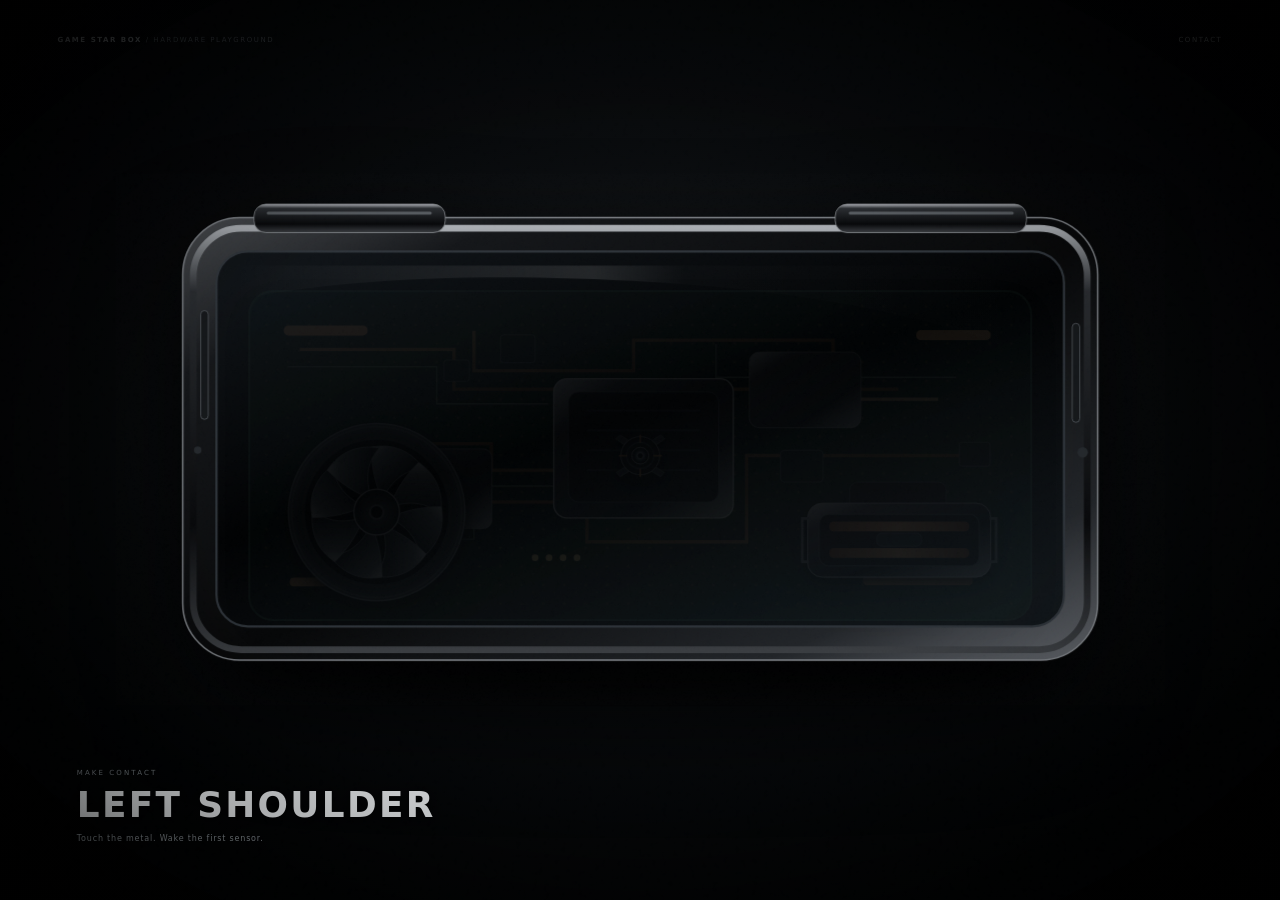
==== commit 1ab5eafa: "feat: rebuild hardware playground around independent v7 assets" ====
--- a/app/src/main/assets/shoulder-boot.html
+++ b/app/src/main/assets/shoulder-boot.html
@@ -3,82 +3,16 @@
 <head>
 <meta charset="utf-8">
 <meta name="viewport" content="width=device-width,initial-scale=1,viewport-fit=cover,maximum-scale=1,user-scalable=no">
-<title>Game Star Box Hardware Playground Director Cut</title>
+<title>Game Star Box Hardware Playground v7</title>
 <style>
-:root{--ice:#d9f7ff;--blue:#4fb8ff;--blue2:#78e5ff;--amber:#ffb36a;--metal:#89939a;--fan:0deg;--tilt:0;--camX:0px;--camY:0px;--camS:1}
-*{box-sizing:border-box;-webkit-tap-highlight-color:transparent}html,body{margin:0;width:100%;height:100%;overflow:hidden;background:#000;color:#fff;font-family:Inter,"Segoe UI",system-ui,sans-serif;user-select:none;touch-action:none}body{display:grid;place-items:center}
-.root{position:fixed;inset:0;overflow:hidden;background:radial-gradient(circle at 50% 48%,#131923 0,#07090d 36%,#010203 82%);perspective:1700px}.root:before{content:"";position:absolute;inset:0;background:linear-gradient(110deg,rgba(255,255,255,.025),transparent 21%,transparent 78%,rgba(79,184,255,.035));pointer-events:none}.grain{position:absolute;inset:0;opacity:.16;pointer-events:none;background-image:radial-gradient(circle at 20% 30%,rgba(255,255,255,.05) 0 1px,transparent 1px),radial-gradient(circle at 70% 68%,rgba(255,255,255,.03) 0 1px,transparent 1px);background-size:31px 37px,47px 43px}
-.hud{position:absolute;z-index:90;left:4vw;right:4vw;top:3.4vh;display:flex;align-items:center;justify-content:space-between;font-size:7px;letter-spacing:.28em;color:#52616b;transition:.35s ease}.hud b{color:#bfdce9;font-weight:650}.progress{display:flex;gap:7px}.progress i{width:16px;height:2px;background:#1f2b33;overflow:hidden}.progress i:after{content:"";display:block;width:0;height:100%;background:#b7efff;box-shadow:0 0 8px #56bfff;transition:.35s}.progress i.on:after{width:100%}.root.ignite .hud,.root.branding .hud{opacity:0}
-.world{position:absolute;inset:0;display:grid;place-items:center;transform-style:preserve-3d}.camera{position:relative;width:min(80vw,1120px);height:min(55vh,490px);transform-style:preserve-3d;transform:translate3d(var(--camX),var(--camY),0) scale(var(--camS)) rotateX(calc(var(--tilt)*-1deg)) rotateY(calc(var(--tilt)*1deg));transition:transform .65s cubic-bezier(.16,.78,.18,1),filter .45s;will-change:transform}.device{position:absolute;inset:0;border-radius:38px;background:linear-gradient(155deg,#2c3034 0,#101316 25%,#050708 66%,#22262a 100%);border:1px solid rgba(255,255,255,.18);box-shadow:0 55px 130px rgba(0,0,0,.72),inset 0 1px rgba(255,255,255,.17),inset 0 -2px rgba(255,255,255,.03);transform-style:preserve-3d}.device:before{content:"";position:absolute;inset:7px;border-radius:31px;border:1px solid rgba(255,255,255,.055);box-shadow:inset 0 0 45px rgba(255,255,255,.015)}.frame{position:absolute;left:3.1%;right:3.1%;top:4.2%;bottom:4.2%;border-radius:27px;background:#030506;border:1px solid rgba(204,229,244,.13);overflow:hidden;transform-style:preserve-3d}.glass{position:absolute;inset:2.1%;border-radius:21px;overflow:hidden;background:linear-gradient(145deg,rgba(11,18,25,.98),rgba(1,3,5,.99));border:1px solid rgba(190,218,235,.12);box-shadow:inset 0 0 80px rgba(57,125,171,.07)}.glass:after{content:"";position:absolute;inset:0;z-index:70;background:linear-gradient(108deg,rgba(255,255,255,.06),transparent 16%,transparent 75%,rgba(255,255,255,.025));pointer-events:none}
-.internals{position:absolute;inset:0;opacity:.16;filter:saturate(.65);transition:.55s ease}.root.open .internals,.root.motion .internals,.root.touchStage .internals,.root.hapticStage .internals,.root.fanStage .internals,.root.finalStage .internals,.root.armed .internals,.root.ignite .internals{opacity:.96;filter:none}.pcb{position:absolute;left:8%;right:8%;top:8%;bottom:8%;border-radius:18px;background:linear-gradient(145deg,#17372c,#081b16);border:1px solid #2f654f;box-shadow:inset 0 0 0 3px rgba(115,207,158,.035)}.lane{position:absolute;height:2px;background:#72ad8b;opacity:.48;box-shadow:0 0 6px rgba(100,190,130,.3)}.l1{left:12%;top:30%;width:30%}.l2{left:56%;top:37%;width:29%}.l3{left:23%;top:69%;width:52%}.l4{left:39%;top:15%;width:23%;transform:rotate(90deg)}.chip{position:absolute;display:grid;place-items:center;border-radius:7px;background:linear-gradient(145deg,#293035,#090c0e);border:1px solid #4c575e;box-shadow:0 9px 22px rgba(0,0,0,.4),inset 0 0 0 2px rgba(255,255,255,.018);font-size:6px;letter-spacing:.16em;color:#94a1a8}.soc{left:42%;top:31%;width:18%;height:34%}.pmic{left:28%;top:22%;width:10%;height:17%}.ufs{left:27%;top:57%;width:11%;height:13%}.powerRail{position:absolute;left:18%;right:16%;top:76%;height:2px;background:linear-gradient(90deg,transparent,#5e747f 15%,#5e747f 85%,transparent);overflow:hidden}.powerRail:after{content:"";display:block;width:0;height:100%;background:#d5f6ff;box-shadow:0 0 14px #63c9ff}.root.ignite .powerRail:after{animation:railPower .72s .18s cubic-bezier(.2,.8,.2,1) forwards}
-.shoulder{position:absolute;top:2.8%;width:23%;height:10.5%;border-radius:11px;background:linear-gradient(180deg,#30363a,#111417);border:1px solid #65717a;box-shadow:0 9px 18px rgba(0,0,0,.42);transition:.18s ease;z-index:28}.shoulder.left{left:7%}.shoulder.right{right:7%}.shoulder:before{content:"";position:absolute;left:10%;right:10%;bottom:8px;height:2px;background:#3c4850}.shoulder.active{border-color:#9bdfff;box-shadow:0 10px 20px rgba(0,0,0,.42),0 0 26px rgba(73,184,246,.26)}.shoulder.active:before{background:#d4f6ff;box-shadow:0 0 14px #5bc5ff}.shoulder.down{transform:translateY(6px) scaleY(.9)}.meter{position:absolute;left:10%;right:10%;top:46%;height:4px;border-radius:4px;background:#11191e;overflow:hidden}.meter i{display:block;width:0;height:100%;background:linear-gradient(90deg,#4ca8ff,#d6f8ff);box-shadow:0 0 10px #54bfff;transition:width .05s}.shoulder em{position:absolute;bottom:-17px;left:0;right:0;text-align:center;font-style:normal;font-size:5px;letter-spacing:.18em;color:#7e8b93}
-.fan{position:absolute;left:10%;bottom:11%;width:18%;aspect-ratio:1;border-radius:50%;border:1px solid #5a6870;background:#080b0d;box-shadow:inset 0 0 0 8px #11171a}.rotor{position:absolute;inset:10%;border-radius:50%;transform:rotate(var(--fan));will-change:transform}.blade{position:absolute;left:45%;top:6%;width:10%;height:44%;border-radius:9px 9px 2px 2px;background:linear-gradient(180deg,#697881,#1f292f);transform-origin:50% 100%}.blade:nth-child(2){transform:rotate(60deg)}.blade:nth-child(3){transform:rotate(120deg)}.blade:nth-child(4){transform:rotate(180deg)}.blade:nth-child(5){transform:rotate(240deg)}.blade:nth-child(6){transform:rotate(300deg)}.hub{position:absolute;left:39%;top:39%;width:22%;height:22%;border-radius:50%;background:#a9b5bb;border:2px solid #293137;z-index:3}.motor{position:absolute;right:11%;bottom:13%;width:16%;height:18%;border-radius:12px;background:linear-gradient(#31383c,#101416);border:1px solid #717b80}.motor:before{content:"";position:absolute;left:13%;right:13%;top:29%;height:4px;border-radius:2px;background:#bd8758;box-shadow:0 12px #bd8758}.hwlabel{position:absolute;font-size:5px;letter-spacing:.16em;color:#8d9aa2;white-space:nowrap}.fan .hwlabel,.motor .hwlabel{left:0;right:0;bottom:-17px;text-align:center}
-.maint{position:absolute;z-index:45;width:26px;height:26px;border-radius:8px;background:linear-gradient(145deg,#effcff,#66bde9 46%,#1d526f);border:1px solid #effcff;box-shadow:0 0 28px rgba(91,202,255,.78),0 9px 18px rgba(0,0,0,.4);left:48%;top:45%;transform:translate(-50%,-50%);transition:left .12s linear,top .12s linear,transform .4s ease,opacity .3s}.maint:before{content:"";position:absolute;inset:6px;border-radius:3px;background:#092b3f;box-shadow:inset 0 0 0 1px #9fe8ff}.maint:after{content:"";position:absolute;left:8px;right:8px;bottom:-8px;height:7px;border-left:1px solid #aeeeff;border-right:1px solid #aeeeff}.maint.hit{animation:maintHit .24s ease}.maint.airborne{animation:airborne 1s cubic-bezier(.25,.8,.24,1) infinite alternate}.maint.docked{left:51%!important;top:49%!important;transform:translate(-50%,-50%) scale(.76);box-shadow:0 0 36px rgba(110,222,255,.95)}
-.copy{position:absolute;z-index:56;left:0;right:0;top:42%;text-align:center;pointer-events:none;text-shadow:0 3px 22px #000;transition:.28s ease}.copy small{display:block;color:#6f808b;font-size:7px;letter-spacing:.32em;margin-bottom:8px}.copy b{display:block;font-size:clamp(17px,2.2vw,34px);letter-spacing:.13em;font-weight:650}.copy p{margin:8px 0 0;color:#99a7af;font-size:8px;letter-spacing:.13em}.root.cinematic .copy{opacity:.25;transform:translateY(8px)}
-.shoulderZone{position:absolute;top:-3%;width:38%;height:23%;z-index:75;pointer-events:none}.root.shoulderPlayable .shoulderZone{pointer-events:auto}.shoulderZone.left{left:1%}.shoulderZone.right{right:1%}
-.motionTrack{position:absolute;inset:0;opacity:0;pointer-events:none;transition:.3s}.root.motion .motionTrack{opacity:1}.trackline{position:absolute;left:16%;right:16%;top:52%;height:2px;background:linear-gradient(90deg,transparent,#79c9ed 13%,#79c9ed 87%,transparent);box-shadow:0 0 12px rgba(80,183,235,.45)}.bumper{position:absolute;top:calc(52% - 20px);width:10px;height:40px;border-radius:3px;background:#65717a;border:1px solid #a8d8ee;box-shadow:0 0 15px rgba(83,190,242,.5)}.bumper.l{left:18%}.bumper.r{right:18%}.bumper.hit{background:#e9fbff;box-shadow:0 0 25px #7ad9ff}
-.touchCanvas{position:absolute;inset:0;width:100%;height:100%;z-index:60;opacity:0;pointer-events:none;transition:.25s}.root.touchStage .touchCanvas{opacity:1;pointer-events:auto}.wipeGlow{position:absolute;z-index:63;width:90px;height:90px;border-radius:50%;background:radial-gradient(circle,rgba(205,247,255,.23),rgba(77,178,237,.05) 42%,transparent 70%);opacity:0;pointer-events:none}.root.touchStage .wipeGlow{opacity:1}
-.mechStage{position:absolute;inset:0;z-index:61;opacity:0;pointer-events:none;transition:.32s}.root.hapticStage .mechStage{opacity:1;pointer-events:auto}.mechanism{position:absolute;top:26%;width:24%;height:48%;display:grid;place-items:center;transition:.35s}.mechanism.detent{left:7%}.mechanism.ratchet{left:38%}.mechanism.latch{right:7%}.mechName{position:absolute;bottom:0;font-size:6px;letter-spacing:.24em;color:#82939e}.detentWheel{width:92px;height:92px;border-radius:50%;border:9px solid #374249;background:repeating-conic-gradient(#87949b 0 7deg,#293136 7deg 15deg);box-shadow:0 22px 30px rgba(0,0,0,.35),inset 0 0 0 7px #11171a;transition:.24s}.detentWheel:after{content:"";position:absolute;width:26px;height:26px;border-radius:50%;background:#b6c2c8;border:5px solid #283036;box-shadow:0 0 0 2px #65747c}.ratchetGear{width:100px;height:100px;border-radius:50%;background:repeating-conic-gradient(#78858d 0 8deg,#242d32 8deg 16deg);clip-path:polygon(50% 0,58% 10%,69% 4%,73% 17%,86% 15%,84% 29%,97% 35%,89% 46%,100% 55%,88% 63%,91% 77%,77% 78%,72% 92%,61% 86%,50% 100%,40% 87%,27% 94%,23% 80%,9% 79%,13% 65%,0 56%,11% 46%,2% 34%,15% 28%,14% 14%,29% 16%,34% 3%,43% 10%);box-shadow:0 20px 30px rgba(0,0,0,.4)}.latchBody{width:116px;height:72px;border-radius:13px;background:linear-gradient(#3c464c,#151b1e);border:1px solid #697880;box-shadow:0 20px 32px rgba(0,0,0,.4);position:relative}.latchBar{position:absolute;left:18px;right:18px;top:-28px;height:42px;border:9px solid #85949c;border-bottom:0;border-radius:28px 28px 0 0;transition:.24s}.mechanism.done{filter:brightness(1.22)}.mechanism.done .mechName{color:#d9f8ff}.mechanism.detent.done .detentWheel{transform:rotate(40deg)}.mechanism.ratchet.done .ratchetGear{transform:rotate(75deg);transition:.38s cubic-bezier(.12,.8,.18,1)}.mechanism.latch.done .latchBar{transform:translateY(26px)}
-.fanStageFx{position:absolute;inset:0;z-index:62;opacity:0;pointer-events:none;transition:.3s}.root.fanStage .fanStageFx{opacity:1;pointer-events:auto}.fanRing{position:absolute;left:9%;bottom:10%;width:20%;aspect-ratio:1;border-radius:50%;border:1px dashed rgba(155,224,255,.42);animation:ringPulse 1s ease-in-out infinite alternate}.fanDrag{position:absolute;left:4%;bottom:4%;width:30%;height:40%;border-radius:50%}.air{position:absolute;left:22%;bottom:18%;width:43%;height:20%;background:repeating-linear-gradient(0deg,transparent 0 8px,rgba(108,213,255,.2) 8px 10px);mask-image:linear-gradient(90deg,#000,transparent);transform:skewX(-17deg)}
-.powerdots{position:absolute;right:4%;top:5%;display:flex;gap:7px;z-index:55}.powerdots i{width:5px;height:5px;border-radius:50%;background:#202a30;border:1px solid #44515a}.powerdots i.on{background:#c1f3ff;box-shadow:0 0 10px #5bc5ff}
-.root.leftFocus .camera{--camX:18vw;--camY:6vh;--camS:1.72}.root.rightFocus .camera{--camX:-18vw;--camY:6vh;--camS:1.72}.root.motion .camera{--camS:1.22}.root.touchStage .camera{--camS:1.34}.root.hapticStage .camera{--camS:1.18}.root.fanStage .camera{--camX:16vw;--camY:-7vh;--camS:1.6}.root.finalStage .camera{--camS:1.05}.root.armed .camera{--camS:.96;filter:brightness(.72)}.root.ignite .camera{--camS:1.12;animation:igniteShake .045s steps(2,end) infinite}
-.blackout{position:absolute;inset:0;background:#000;opacity:0;pointer-events:none;z-index:120}.root.black .blackout{animation:blackHit .36s ease forwards}.brand{position:absolute;inset:0;z-index:130;background:#000;display:grid;place-items:center;opacity:0;pointer-events:none}.brand div{text-align:center}.brand .beam{width:min(38vw,330px);height:1px;margin:0 auto 20px;background:linear-gradient(90deg,transparent,#e0fbff,transparent);box-shadow:0 0 24px #70d3ff;transform:scaleX(0)}.brand b{font-size:clamp(27px,3.6vw,54px);font-weight:650;letter-spacing:.23em;margin-right:-.23em}.brand small{display:block;margin-top:11px;font-size:7px;color:#657985;letter-spacing:.34em}.root.branding .brand{animation:brandIn .85s ease forwards}.root.branding .beam{animation:beamIn .55s .1s cubic-bezier(.2,.8,.2,1) forwards}
-.root.ignite .rotor{animation:fanFast .16s linear infinite}.root.ignite .shoulder{transform:translateY(5px) scaleY(.91);border-color:#b6eaff}.root.ignite .soc{animation:socWake .7s .22s ease forwards}.root.ignite .motor{animation:motorPunch .16s .12s steps(2,end) 4}.root.shellClose .internals{opacity:.07!important;transition:.2s}.root.shellClose .copy{opacity:0}.root.shellClose .glass{animation:screenFlash .42s ease forwards}
-@keyframes maintHit{0%{transform:translate(-50%,-50%) scale(1)}45%{transform:translate(-50%,-50%) scale(.75) rotate(12deg)}100%{transform:translate(-50%,-50%) scale(1)}}@keyframes airborne{0%{transform:translate(-50%,-50%) rotate(-8deg)}100%{transform:translate(80px,-45px) rotate(38deg)}}@keyframes ringPulse{to{transform:scale(1.16);opacity:.25}}@keyframes railPower{to{width:100%}}@keyframes fanFast{to{transform:rotate(360deg)}}@keyframes igniteShake{0%{transform:translate(-2px,1px) scale(var(--camS))}100%{transform:translate(2px,-1px) scale(var(--camS))}}@keyframes socWake{0%{box-shadow:0 9px 22px rgba(0,0,0,.4)}45%{box-shadow:0 0 42px rgba(113,221,255,.75);filter:brightness(2)}100%{box-shadow:0 0 16px rgba(81,181,226,.28);filter:brightness(1.15)}}@keyframes motorPunch{to{transform:translateX(3px)}}@keyframes screenFlash{0%{background:#020405}36%{background:#f1fcff;box-shadow:0 0 150px rgba(158,231,255,.9)}100%{background:#020405}}@keyframes blackHit{0%{opacity:0}55%,100%{opacity:1}}@keyframes brandIn{0%{opacity:0}30%,100%{opacity:1}}@keyframes beamIn{to{transform:scaleX(1)}}
-@media(max-height:520px){.hud{top:2vh}.camera{height:min(65vh,430px)}.copy{top:39%}.mechanism{top:20%;height:58%}.detentWheel{width:72px;height:72px}.ratchetGear{width:80px;height:80px}.latchBody{transform:scale(.82)}}
+:root{--metal:#6f7478;--steel:#a7adb1;--graphite:#121518;--glass:#050708;--pcb:#10251d;--copper:#bd8353;--paper:#d9dde0;--muted:#6e777d;--power:#83d8ff;--rx:0deg;--ry:0deg;--fan:0deg}
+*{box-sizing:border-box;-webkit-tap-highlight-color:transparent}html,body{margin:0;width:100%;height:100%;overflow:hidden;background:#000;color:#e9ecee;font-family:Inter,"Segoe UI",system-ui,sans-serif;user-select:none;touch-action:none}body{background:#000}.root{position:fixed;inset:0;overflow:hidden;background:radial-gradient(ellipse at 50% 45%,#171a1d 0,#080a0c 43%,#010203 78%,#000 100%)}.root:after{content:"";position:absolute;inset:0;pointer-events:none;z-index:90;background:radial-gradient(ellipse at 50% 50%,transparent 45%,rgba(0,0,0,.28) 72%,rgba(0,0,0,.78) 100%)}.noise{position:absolute;inset:0;opacity:.026;pointer-events:none;z-index:88;background-image:url("data:image/svg+xml,%3Csvg viewBox='0 0 200 200' xmlns='http://www.w3.org/2000/svg'%3E%3Cfilter id='n'%3E%3CfeTurbulence type='fractalNoise' baseFrequency='.8' numOctaves='4' stitchTiles='stitch'/%3E%3C/filter%3E%3Crect width='100%25' height='100%25' filter='url(%23n)' opacity='.32'/%3E%3C/svg%3E")}.hud{position:absolute;z-index:80;left:4.5vw;right:4.5vw;top:4vh;display:flex;align-items:center;justify-content:space-between;font-size:7px;letter-spacing:.22em;color:#697178;transition:.35s ease}.hud b{font-weight:650;color:#aeb5b9}.hud .chapter{color:#9ea5a9}.root.cinematic .hud{opacity:.38}.stage{position:absolute;inset:0;perspective:1800px;overflow:hidden}.world{position:absolute;left:50%;top:50%;width:min(82vw,1180px);aspect-ratio:1400/760;transform-style:preserve-3d;transform:translate(-50%,-50%) rotateX(var(--rx)) rotateY(var(--ry));transition:transform .75s cubic-bezier(.16,.8,.2,1),filter .5s ease}.asset{position:absolute;display:block;pointer-events:none;user-select:none;-webkit-user-drag:none}.chassis{inset:0;width:100%;height:100%;filter:drop-shadow(0 32px 46px rgba(0,0,0,.72));transition:.75s cubic-bezier(.16,.8,.2,1)}.internals{position:absolute;left:12%;right:12%;top:20%;bottom:18%;opacity:.08;transition:.55s ease;transform-style:preserve-3d}.pcb{left:0;top:0;width:100%;height:100%;object-fit:contain;filter:drop-shadow(0 12px 18px rgba(0,0,0,.55))}.fanAsset{left:5%;bottom:7%;width:24%;aspect-ratio:1;transform:rotate(var(--fan));transform-origin:50% 50%;filter:drop-shadow(0 10px 16px rgba(0,0,0,.62))}.motorAsset{right:5%;bottom:12%;width:25%;filter:drop-shadow(0 9px 14px rgba(0,0,0,.62))}.coreAsset{left:50%;top:50%;width:7.5%;aspect-ratio:1;transform:translate(-50%,-50%);z-index:18;filter:drop-shadow(0 10px 15px rgba(0,0,0,.78));transition:left .08s linear,top .08s linear,transform .45s cubic-bezier(.2,.75,.2,1),filter .35s ease}.coreShadow{position:absolute;left:50%;top:56%;width:7%;height:3%;transform:translate(-50%,-50%);border-radius:50%;background:#000;filter:blur(9px);opacity:.6;transition:.25s}.shoulderHit{position:absolute;top:3.2%;width:30%;height:18%;z-index:45;pointer-events:none}.root.shoulderPlayable .shoulderHit{pointer-events:auto}.shoulderHit.left{left:5%}.shoulderHit.right{right:5%}.moduleMeter{position:absolute;top:9.6%;height:3px;width:14%;background:#191c1e;border-radius:2px;z-index:38;overflow:hidden;opacity:0;transition:.3s}.moduleMeter.left{left:14%}.moduleMeter.right{right:14%}.moduleMeter i{display:block;height:100%;width:0;background:#c9d0d3;transition:width .05s linear}.root.leftFocus .moduleMeter.left,.root.rightFocus .moduleMeter.right{opacity:1}.root.leftFocus .world{transform:translate(-24%,-42%) scale(1.65) rotateX(8deg) rotateY(-13deg)}.root.rightFocus .world{transform:translate(-76%,-42%) scale(1.65) rotateX(8deg) rotateY(13deg)}.root.cutaway .internals,.root.motion .internals,.root.touchStage .internals,.root.mechanicStage .internals,.root.thermalStage .internals,.root.finalStage .internals,.root.armed .internals{opacity:.96}.root.cutaway .chassis,.root.motion .chassis,.root.touchStage .chassis,.root.mechanicStage .chassis,.root.thermalStage .chassis,.root.finalStage .chassis,.root.armed .chassis{opacity:.38}.copy{position:absolute;z-index:70;left:6vw;bottom:6vh;max-width:42vw;text-shadow:0 3px 12px #000;transition:.35s ease}.copy small{display:block;font-size:7px;letter-spacing:.30em;color:#777f84;margin-bottom:7px}.copy strong{display:block;font-weight:600;font-size:clamp(18px,2.8vw,36px);letter-spacing:.065em}.copy p{font-size:8px;letter-spacing:.10em;color:#8e969b;margin:8px 0 0;line-height:1.6}.route{position:absolute;left:19%;right:19%;top:45%;height:14%;z-index:16;opacity:0;transition:.35s}.route:before{content:"";position:absolute;left:0;right:0;top:50%;height:1px;background:linear-gradient(90deg,#5a4a3c,#a67850,#695140);box-shadow:0 0 0 1px rgba(190,132,82,.08)}.stop{position:absolute;top:13%;bottom:13%;width:9px;border-radius:4px;background:linear-gradient(90deg,#171a1d,#b3b7ba,#272b2e);box-shadow:0 8px 18px #000}.stop.left{left:0}.stop.right{right:0}.root.motion .route{opacity:1}.root.motion .world{transform:translate(-50%,-50%) scale(1.34) rotateX(var(--rx)) rotateY(var(--ry))}.root.motion .coreAsset{width:10%}.touchCanvas{position:absolute;left:12%;right:12%;top:20%;bottom:18%;width:76%;height:62%;z-index:34;opacity:0;pointer-events:none;border-radius:5%}.root.touchStage .touchCanvas{opacity:1;pointer-events:auto}.root.touchStage .world{transform:translate(-50%,-49%) scale(1.28)}.mechanics{position:absolute;inset:0;z-index:55;opacity:0;pointer-events:none;display:grid;place-items:center;transition:.35s}.root.mechanicStage .mechanics{opacity:1;pointer-events:auto}.root.mechanicStage .world{transform:translate(-50%,-50%) scale(.68);filter:brightness(.33) blur(1.2px)}.mechanicalObject{position:absolute;width:min(46vw,460px);height:min(70vh,460px);display:grid;place-items:center;opacity:0;transform:translateY(24px) scale(.84);transition:.5s cubic-bezier(.16,.8,.2,1);pointer-events:none}.mechanicalObject.active{opacity:1;transform:none;pointer-events:auto}.mechanicalObject img{max-width:100%;max-height:100%;filter:drop-shadow(0 28px 36px rgba(0,0,0,.72))}.mechanicalObject.detent.kick img{animation:detentKick .46s cubic-bezier(.2,.8,.2,1)}.mechanicalObject.ratchet.kick img{animation:ratchetKick .68s cubic-bezier(.12,.72,.2,1)}.mechanicalObject.latch.kick img{animation:latchKick .55s cubic-bezier(.15,.8,.22,1)}.mechMeta{position:absolute;bottom:3vh;left:50%;transform:translateX(-50%);font-size:7px;letter-spacing:.28em;color:#757d82;white-space:nowrap}@keyframes detentKick{0%{transform:rotate(0)}55%{transform:rotate(43deg)}72%{transform:rotate(39deg)}100%{transform:rotate(45deg)}}@keyframes ratchetKick{0%{transform:rotate(0)}100%{transform:rotate(240deg)}}@keyframes latchKick{0%{transform:translateY(-9px)}35%{transform:translateY(24px) scaleY(.96)}55%{transform:translateY(16px)}100%{transform:none}}.thermalArena{position:absolute;inset:0;z-index:52;opacity:0;pointer-events:none;transition:.35s}.root.thermalStage .thermalArena{opacity:1;pointer-events:auto}.root.thermalStage .world{transform:translate(-50%,-50%) scale(.84);filter:brightness(.44)}.fanHero{position:absolute;left:50%;top:50%;width:min(48vw,470px);aspect-ratio:1;transform:translate(-50%,-50%) rotate(var(--fan));filter:drop-shadow(0 30px 42px rgba(0,0,0,.72))}.fanGesture{position:absolute;left:50%;top:50%;width:min(58vw,560px);aspect-ratio:1;transform:translate(-50%,-50%);border-radius:50%;pointer-events:auto}.airflow{position:absolute;left:50%;top:50%;width:66vw;height:36vh;transform:translate(-50%,-50%);opacity:0;transition:.35s;pointer-events:none}.root.thermalStage.airOn .airflow{opacity:.72}.airflow i{position:absolute;left:18%;right:18%;height:1px;background:linear-gradient(90deg,transparent,#aebbc1 32%,#d8dee1 50%,transparent);opacity:.24;animation:air 1.1s linear infinite}.airflow i:nth-child(1){top:35%;animation-delay:-.1s}.airflow i:nth-child(2){top:48%;animation-delay:-.4s}.airflow i:nth-child(3){top:61%;animation-delay:-.7s}@keyframes air{from{transform:translateX(-8%) scaleX(.86)}to{transform:translateX(8%) scaleX(1.1)}}.root.finalStage .world{transform:translate(-50%,-50%) scale(1.02)}.root.finalStage .internals{opacity:.98}.root.finalStage .chassis{opacity:.62}.root.finalStage .coreAsset{left:51%;top:52%;width:8%}.gripMark{position:absolute;z-index:40;top:4%;width:24%;height:15%;border-top:1px solid rgba(195,200,203,.32);opacity:0}.root.finalStage .gripMark{opacity:1}.gripMark.left{left:8%;border-left:1px solid rgba(195,200,203,.25)}.gripMark.right{right:8%;border-right:1px solid rgba(195,200,203,.25)}.powerRail{position:absolute;z-index:21;left:22%;right:22%;top:51%;height:2px;background:#8c6544;opacity:0;box-shadow:none}.root.ignite .powerRail{animation:railPower .9s .1s ease forwards}.root.ignite .coreAsset{animation:coreDock .78s cubic-bezier(.17,.82,.2,1) forwards}.root.ignite .fanAsset{animation:fanIgnite .13s .28s linear infinite}.root.ignite .motorAsset{animation:motorKick .09s .44s steps(2,end) 6}.root.ignite .chassis{opacity:.72;animation:chassisClose .9s .58s ease forwards}.root.ignite .internals{opacity:1}.flash{position:absolute;inset:0;z-index:82;background:white;opacity:0;pointer-events:none}.root.ignite .flash{animation:screenFlash 1.35s .76s ease forwards}.blackout{position:absolute;inset:0;z-index:84;background:#000;opacity:0;pointer-events:none}.root.black .blackout{opacity:1}@keyframes railPower{0%{opacity:.2;background:#8c6544}65%{opacity:1;background:#d5b28f;box-shadow:0 0 8px rgba(211,178,143,.35)}100%{opacity:1;background:var(--power);box-shadow:0 0 24px rgba(131,216,255,.68)}}@keyframes coreDock{to{left:54%;top:47%;transform:translate(-50%,-50%) scale(.62);filter:drop-shadow(0 0 18px rgba(131,216,255,.42))}}@keyframes fanIgnite{to{transform:rotate(calc(var(--fan) + 360deg))}}@keyframes motorKick{0%{transform:translateX(-3px)}100%{transform:translateX(3px)}}@keyframes chassisClose{to{opacity:1;filter:drop-shadow(0 36px 54px rgba(0,0,0,.8))}}@keyframes screenFlash{0%,48%{opacity:0}55%{opacity:.9}62%{opacity:.08}69%{opacity:.55}80%,100%{opacity:0}}.brand{position:absolute;inset:0;z-index:95;background:#000;display:grid;place-items:center;opacity:0;pointer-events:none}.root.branding .brand{animation:brandIn .5s ease forwards}.brand div{text-align:center}.brand b{font-size:clamp(26px,3.5vw,54px);font-weight:600;letter-spacing:.22em;margin-right:-.22em}.brand small{display:block;margin-top:12px;font-size:7px;letter-spacing:.34em;color:#596268}.brand hr{border:0;width:210px;height:1px;margin:0 auto 20px;background:linear-gradient(90deg,transparent,#cfd7da,transparent);transform:scaleX(0)}.root.branding .brand hr{animation:line .4s .08s ease forwards}@keyframes brandIn{to{opacity:1}}@keyframes line{to{transform:scaleX(1)}}@media(max-height:520px){.copy{bottom:3.5vh}.world{width:min(79vw,1050px)}.mechanicalObject{height:64vh}.hud{top:2.4vh}}
 </style>
 </head>
 <body>
-<div class="root shoulderPlayable" id="root">
- <div class="grain"></div>
- <div class="hud"><span><b>GAME STAR BOX</b> / HARDWARE PLAYGROUND</span><span id="chapter">CONTACT</span><span class="progress"><i class="on"></i><i></i><i></i><i></i><i></i><i></i></span></div>
- <div class="world"><div class="camera" id="camera"><div class="device"><div class="frame"><div class="glass" id="glass">
-   <div class="internals"><div class="pcb"><i class="lane l1"></i><i class="lane l2"></i><i class="lane l3"></i><i class="lane l4"></i><div class="chip soc">SOC</div><div class="chip pmic">PMIC</div><div class="chip ufs">UFS</div><div class="fan" id="fan"><div class="rotor"><i class="blade"></i><i class="blade"></i><i class="blade"></i><i class="blade"></i><i class="blade"></i><i class="blade"></i><i class="hub"></i></div><span class="hwlabel">THERMAL FAN MODEL</span></div><div class="motor"><span class="hwlabel">0815 LINEAR MOTOR</span></div><div class="powerRail"></div></div>
-    <div class="shoulder left" id="leftShoulder"><div class="meter"><i id="leftMeter"></i></div><em>CAPACITIVE L</em></div><div class="shoulder right" id="rightShoulder"><div class="meter"><i id="rightMeter"></i></div><em>CAPACITIVE R</em></div><div class="powerdots"><i id="pCore"></i><i id="pLib"></i><i id="pSurface"></i></div>
-   </div>
-   <div class="maint" id="maint"></div>
-   <div class="copy"><small id="kicker">MAKE CONTACT</small><b id="title">LEFT SHOULDER</b><p id="sub">Touch the hardware. Let the machine answer.</p></div>
-   <div class="motionTrack"><div class="trackline"></div><i class="bumper l" id="bumperL"></i><i class="bumper r" id="bumperR"></i></div>
-   <canvas class="touchCanvas" id="touchCanvas"></canvas><div class="wipeGlow" id="wipeGlow"></div>
-   <div class="mechStage"><div class="mechanism detent" data-sample="0"><div class="detentWheel"></div><span class="mechName">DETENT / CLICK</span></div><div class="mechanism ratchet" data-sample="1"><div class="ratchetGear"></div><span class="mechName">RATCHET / TEETH</span></div><div class="mechanism latch" data-sample="2"><div class="latchBody"><div class="latchBar"></div></div><span class="mechName">LATCH / LOCK</span></div></div>
-   <div class="fanStageFx"><div class="fanRing"></div><div class="air"></div><div class="fanDrag" id="fanDrag"></div></div>
-  </div></div><div class="shoulderZone left" id="leftZone"></div><div class="shoulderZone right" id="rightZone"></div></div></div></div>
- <div class="blackout"></div><div class="brand"><div><div class="beam"></div><b>GAME STAR BOX</b><small>SYSTEM ONLINE</small></div></div>
-</div>
+<div class="root shoulderPlayable cinematic" id="root"><div class="noise"></div><div class="hud"><span><b>GAME STAR BOX</b> / HARDWARE PLAYGROUND</span><span class="chapter" id="chapter">CONTACT</span></div><div class="stage"><div class="world" id="world"><img class="asset chassis" src="hardware-v7/chassis-shell.svg" alt=""><div class="internals" id="internals"><img class="asset pcb" src="hardware-v7/pcb-board.svg" alt=""><img class="asset fanAsset" id="fanAsset" src="hardware-v7/cooling-fan.svg" alt=""><img class="asset motorAsset" src="hardware-v7/linear-motor.svg" alt=""><div class="powerRail"></div><img class="asset coreAsset" id="coreAsset" src="hardware-v7/maintenance-core.svg" alt=""><div class="coreShadow" id="coreShadow"></div></div><div class="route"><i class="stop left" id="stopL"></i><i class="stop right" id="stopR"></i></div><canvas class="touchCanvas" id="touchCanvas"></canvas><div class="moduleMeter left"><i id="leftMeter"></i></div><div class="moduleMeter right"><i id="rightMeter"></i></div><div class="gripMark left"></div><div class="gripMark right"></div><div class="shoulderHit left" id="leftTouch"></div><div class="shoulderHit right" id="rightTouch"></div></div><div class="mechanics" id="mechanics"><div class="mechanicalObject detent active" data-index="0"><img src="hardware-v7/mechanism-detent.svg" alt=""><div class="mechMeta">DETENT / INDEXED STEEL</div></div><div class="mechanicalObject ratchet" data-index="1"><img src="hardware-v7/mechanism-ratchet.svg" alt=""><div class="mechMeta">RATCHET / TOOTH TRAIN</div></div><div class="mechanicalObject latch" data-index="2"><img src="hardware-v7/mechanism-latch.svg" alt=""><div class="mechMeta">LATCH / HEAVY LOCK</div></div></div><div class="thermalArena" id="thermalArena"><img class="fanHero" id="fanHero" src="hardware-v7/cooling-fan.svg" alt=""><div class="airflow"><i></i><i></i><i></i></div><img class="asset coreAsset" id="thermalCore" src="hardware-v7/maintenance-core.svg" style="width:6%;left:67%;top:50%" alt=""><div class="fanGesture" id="fanGesture"></div></div></div><div class="copy" id="copy"><small id="kicker">MAKE CONTACT</small><strong id="title">LEFT SHOULDER</strong><p id="sub">Touch the metal. Wake the first sensor.</p></div><div class="flash"></div><div class="blackout"></div><div class="brand"><div><hr><b>GAME STAR BOX</b><small>SYSTEM ONLINE</small></div></div></div>
 <script>
-(()=>{
- const root=document.getElementById('root'),chapter=document.getElementById('chapter'),maint=document.getElementById('maint'),camera=document.getElementById('camera');
- const leftShoulder=document.getElementById('leftShoulder'),rightShoulder=document.getElementById('rightShoulder'),leftMeter=document.getElementById('leftMeter'),rightMeter=document.getElementById('rightMeter');
- const kicker=document.getElementById('kicker'),title=document.getElementById('title'),sub=document.getElementById('sub'),dots=[...document.querySelectorAll('.progress i')];
- const bumperL=document.getElementById('bumperL'),bumperR=document.getElementById('bumperR'),canvas=document.getElementById('touchCanvas'),wipeGlow=document.getElementById('wipeGlow'),fanDrag=document.getElementById('fanDrag');
- const mechanisms=[...document.querySelectorAll('.mechanism')],power={CORE_RUNTIME:document.getElementById('pCore'),GAME_CATALOG:document.getElementById('pLib'),MAIN_SURFACE:document.getElementById('pSurface')};
- let play='SHOULDERS',phase='',fast=false,audio=null,nativeBaseline=null,nativeSeen=false,motionNeg=false,motionPos=false,motionDone=false,dragAccum=0;let touchPath=0,touchLast=null,touching=false;let hDone=[false,false,false];let fanDegrees=0,fanAngleLast=null,fanPointer=false,visualDone=false;
- const boot=()=>window.GSBShoulderBoot||null, pg=()=>window.GSBPlayground||null;
- function ac(){if(audio)return audio;try{audio=new(window.AudioContext||window.webkitAudioContext)();audio.resume()}catch(_){audio=null}return audio}function tone(a,b,d,g=.026,type='sine'){const c=ac();if(!c)return;const t=c.currentTime,o=c.createOscillator(),v=c.createGain();o.type=type;o.frequency.setValueAtTime(Math.max(220,a),t);o.frequency.exponentialRampToValueAtTime(Math.max(220,b),t+d);v.gain.setValueAtTime(.0001,t);v.gain.exponentialRampToValueAtTime(g,t+.007);v.gain.exponentialRampToValueAtTime(.0001,t+d);o.connect(v).connect(c.destination);o.start(t);o.stop(t+d+.03)}function cue(n){n===1?tone(430,820,.07,.04,'triangle'):n===2?tone(570,1050,.11,.032):tone(730,1420,.16,.03)}
- function copy(k,t,s){kicker.textContent=k;title.textContent=t;sub.textContent=s}function step(n,name){dots.forEach((d,i)=>d.classList.toggle('on',i<=n));chapter.textContent=name}function shoulder(which,down,pct,on){const s=which==='L'?leftShoulder:rightShoulder,m=which==='L'?leftMeter:rightMeter;s.classList.toggle('down',!!down);s.classList.toggle('active',!!on);m.style.width=`${Math.max(0,Math.min(100,pct||0))}%`}
- function bindZone(el,side){let held=false;const dn=e=>{if(!root.classList.contains('shoulderPlayable'))return;e.preventDefault();held=true;try{ac()?.resume()}catch(_){};try{boot()?.touch(side,true)}catch(_){}};const up=e=>{if(!held)return;e?.preventDefault();held=false;try{boot()?.touch(side,false)}catch(_){}};el.addEventListener('pointerdown',dn);el.addEventListener('pointerup',up);el.addEventListener('pointercancel',up);el.addEventListener('pointerleave',up)}bindZone(document.getElementById('leftZone'),'LEFT');bindZone(document.getElementById('rightZone'),'RIGHT');
- function bump(side){maint.classList.remove('hit');void maint.offsetWidth;maint.classList.add('hit');try{pg()?.haptic(0)}catch(_){};cue(1);(side==='L'?bumperL:bumperR).classList.add('hit')}
- function beginMotion(){if(play!=='SHOULDERS')return;play='MOTION';root.className='root open motion cinematic';step(1,'MOTION');copy('INTERNAL ROUTE','MOVE THE CORE','Tilt the real phone. Gravity owns the maintenance core.');maint.style.left='50%';maint.style.top='52%';nativeBaseline=null;nativeSeen=false;motionNeg=false;motionPos=false;motionDone=false;dragAccum=0;try{pg()?.startMotion()}catch(_){}cue(2);setTimeout(()=>{if(play==='MOTION'&&!nativeSeen)copy('INTERNAL ROUTE','TILT OR DRAG','Native motion is quiet. Drag the chassis as fallback.')},1300)}
- function applyTilt(v){if(play!=='MOTION'||motionDone)return;v=Math.max(-1,Math.min(1,v));document.documentElement.style.setProperty('--tilt',(v*5).toFixed(2));maint.style.left=(50+v*31)+'%';maint.style.top=(52+Math.abs(v)*3)+'%';if(v<-.55&&!motionNeg){motionNeg=true;bump('L')}if(v>.55&&!motionPos){motionPos=true;bump('R')}if(motionNeg&&motionPos){motionDone=true;try{pg()?.stopMotion()}catch(_){}setTimeout(beginTouch,420)}}function delta(a,b){let d=a-b;while(d>180)d-=360;while(d<-180)d+=360;return d}
- window.onGSBMotion=(pitch,roll)=>{if(play!=='MOTION')return;nativeSeen=true;if(!nativeBaseline){nativeBaseline={pitch,roll};return}const dp=delta(pitch,nativeBaseline.pitch),dr=delta(roll,nativeBaseline.roll);applyTilt((Math.abs(dr)>=Math.abs(dp)?dr:dp)/18)};window.onGSBMotionUnavailable=()=>{if(play==='MOTION')copy('INTERNAL ROUTE','TILT OR DRAG','Motion sensor unavailable. Drag through both stops.')};
- let dragging=false,lastX=0;camera.addEventListener('pointerdown',e=>{if(play==='MOTION'){dragging=true;lastX=e.clientX}});window.addEventListener('pointermove',e=>{if(play==='MOTION'&&dragging){dragAccum+=e.clientX-lastX;lastX=e.clientX;applyTilt(dragAccum/130)}});window.addEventListener('pointerup',()=>dragging=false);
- function beginTouch(){if(play!=='MOTION')return;play='TOUCH';root.className='root open touchStage cinematic';step(2,'GLASS');copy('BREACH THE SURFACE','REVEAL THE MACHINE','Drag across the dead glass. Open a window into the chassis.');setupCanvas();maint.style.left='50%';maint.style.top='51%';cue(2)}function setupCanvas(){const r=canvas.getBoundingClientRect(),dpr=Math.min(2,devicePixelRatio||1);canvas.width=Math.max(1,r.width*dpr);canvas.height=Math.max(1,r.height*dpr);const c=canvas.getContext('2d');c.setTransform(dpr,0,0,dpr,0,0);c.globalCompositeOperation='source-over';const g=c.createLinearGradient(0,0,r.width,r.height);g.addColorStop(0,'rgba(4,8,12,.97)');g.addColorStop(.6,'rgba(10,16,22,.93)');g.addColorStop(1,'rgba(2,4,6,.98)');c.fillStyle=g;c.fillRect(0,0,r.width,r.height);touchPath=0;touchLast=null}
- function wipe(e){if(play!=='TOUCH')return;const r=canvas.getBoundingClientRect(),x=e.clientX-r.left,y=e.clientY-r.top,c=canvas.getContext('2d'),dpr=Math.min(2,devicePixelRatio||1);c.save();c.setTransform(dpr,0,0,dpr,0,0);c.globalCompositeOperation='destination-out';const g=c.createRadialGradient(x,y,5,x,y,58);g.addColorStop(0,'rgba(0,0,0,1)');g.addColorStop(1,'rgba(0,0,0,0)');c.fillStyle=g;c.beginPath();c.arc(x,y,60,0,Math.PI*2);c.fill();c.restore();wipeGlow.style.left=(x-45)+'px';wipeGlow.style.top=(y-45)+'px';if(touchLast)touchPath+=Math.hypot(x-touchLast.x,y-touchLast.y);touchLast={x,y};maint.style.left=(16+68*(x/Math.max(1,r.width)))+'%';maint.style.top=(25+48*(y/Math.max(1,r.height)))+'%';if(touchPath>Math.min(r.width*1.25,650))setTimeout(beginHaptic,350)}canvas.addEventListener('pointerdown',e=>{touching=true;touchLast=null;wipe(e)});canvas.addEventListener('pointermove',e=>{if(touching)wipe(e)});canvas.addEventListener('pointerup',()=>{touching=false;touchLast=null});canvas.addEventListener('pointercancel',()=>{touching=false;touchLast=null});
- function beginHaptic(){if(play!=='TOUCH')return;play='HAPTIC';root.className='root open hapticStage cinematic';step(3,'MECHANICS');copy('PHYSICAL RESPONSE','TOUCH THE MECHANISMS','Three visible machines. Three different things your hand should feel.');hDone=[false,false,false];mechanisms.forEach(x=>x.classList.remove('done'));maint.style.left='50%';maint.style.top='18%';cue(2)}mechanisms.forEach((m,i)=>m.addEventListener('pointerdown',e=>{if(play!=='HAPTIC'||hDone[i])return;e.preventDefault();hDone[i]=true;m.classList.add('done');maint.style.left=(i===0?'19%':i===1?'50%':'81%');maint.style.top='48%';maint.classList.remove('hit');void maint.offsetWidth;maint.classList.add('hit');try{pg()?.haptic(i)}catch(_){};cue(i===2?3:1);if(hDone.every(Boolean))setTimeout(beginFan,600)}));
- function beginFan(){if(play!=='HAPTIC')return;play='FAN';root.className='root open fanStage cinematic';step(4,'THERMAL');copy('AIRFLOW CHAMBER','SPIN THE ROTOR','Drag around the fan. Build enough airflow to carry the maintenance core.');fanDegrees=0;document.documentElement.style.setProperty('--fan','0deg');maint.style.left='31%';maint.style.top='64%';cue(2)}function angle(e){const r=fanDrag.getBoundingClientRect();return Math.atan2(e.clientY-(r.top+r.height/2),e.clientX-(r.left+r.width/2))*180/Math.PI}fanDrag.addEventListener('pointerdown',e=>{if(play!=='FAN')return;fanPointer=true;fanAngleLast=angle(e);e.preventDefault()});fanDrag.addEventListener('pointermove',e=>{if(!fanPointer||play!=='FAN')return;let a=angle(e),d=a-fanAngleLast;if(d>180)d-=360;if(d<-180)d+=360;fanAngleLast=a;fanDegrees+=Math.abs(d)*1.5;document.documentElement.style.setProperty('--fan',fanDegrees+'deg');if(fanDegrees>260)maint.classList.add('airborne');if(fanDegrees>700)setTimeout(beginFinal,260)});window.addEventListener('pointerup',()=>{fanPointer=false;fanAngleLast=null});
- function beginFinal(){if(play!=='FAN')return;play='FINAL';maint.classList.remove('airborne');maint.classList.add('docked');root.className='root open finalStage shoulderPlayable';step(5,'IGNITION');copy('ALL SYSTEMS RETURN','GRIP THE MACHINE','Hold L + R. Bring every subsystem online together.');cue(3)}
- function onState(s){if(!s)return;phase=s.phase||phase;shoulder('L',s.leftDown,s.phase==='LEFT_HOLD'?s.progress:((s.leftCalibrated||['RIGHT_TAP','RIGHT_HOLD','BOTH_HOLD','ARMED','IGNITING','COMPLETE'].includes(s.phase))?100:0),!!(s.leftDown||s.leftCalibrated));shoulder('R',s.rightDown,s.phase==='RIGHT_HOLD'?s.progress:((s.rightCalibrated||['BOTH_HOLD','ARMED','IGNITING','COMPLETE'].includes(s.phase))?100:0),!!(s.rightDown||s.rightCalibrated));if(fast)return;
-  if(s.phase==='LEFT_TAP'&&play==='SHOULDERS'){root.className='root shoulderPlayable';step(0,'CONTACT');copy('MAKE CONTACT','LEFT SHOULDER','Touch the metal edge. Wake the first control surface.');maint.style.opacity=.18}
-  else if(s.phase==='LEFT_HOLD'&&play==='SHOULDERS'){root.className='root open leftFocus shoulderPlayable cinematic';copy('SENSOR CHAMBER','LEFT MODULE',`${s.progress||0}% // hold until the capacitive stack locks`);maint.style.opacity=.5;maint.style.left='20%';maint.style.top='22%'}
-  else if(s.phase==='RIGHT_TAP'&&play==='SHOULDERS'){root.className='root shoulderPlayable';copy('LEFT MODULE LOCKED','RIGHT SHOULDER','Cross the chassis. Wake the second control surface.');cue(2)}
-  else if(s.phase==='RIGHT_HOLD'&&play==='SHOULDERS'){root.className='root open rightFocus shoulderPlayable cinematic';copy('SENSOR CHAMBER','RIGHT MODULE',`${s.progress||0}% // hold until both sides agree`);maint.style.opacity=.82;maint.style.left='80%';maint.style.top='22%'}
-  else if(s.phase==='BOTH_HOLD'&&play==='SHOULDERS'&&s.leftCalibrated&&s.rightCalibrated){maint.style.opacity=1;beginMotion()}
-  else if(s.phase==='BOTH_HOLD'&&play==='FINAL'){copy('IGNITION PRESS','L + R',`${s.progress||0}% // lock the chassis together`)}
-  else if(s.phase==='ARMED'){play='ARMED';try{pg()?.stopMotion()}catch(_){};root.className='root open armed';step(5,'SYNC');copy('HARDWARE COMPLETE','WAITING FOR SURFACE','The game center is already awake underneath this machine.');cue(3)}
-  else if(s.phase==='IGNITING'){play='IGNITE';root.className='root open ignite';copy('POWER BUS','FULL IGNITION','');cue(3);setTimeout(()=>root.classList.add('shellClose'),760);setTimeout(()=>root.classList.add('black'),1220);setTimeout(()=>{root.className='root branding';setTimeout(()=>{if(!visualDone){visualDone=true;try{boot()?.visualComplete()}catch(_){}}},1100)},1510)} }
- window.onGSBShoulderState=onState;window.onGSBProvisioningState=s=>{if(!s)return;const done=new Set(s.completed||[]);Object.entries(power).forEach(([k,v])=>v.classList.toggle('on',done.has(k)))};
- document.addEventListener('DOMContentLoaded',()=>{let b=boot();try{fast=b&&b.mode&&b.mode()==='FAST'}catch(_){fast=false}try{b&&b.ready&&b.ready()}catch(_){}if(fast){root.className='root armed';copy('SYSTEM','WAKE','');setTimeout(()=>{try{b&&b.startFast&&b.startFast()}catch(_){}},90)}});
-})();
+(()=>{const root=document.getElementById('root'),world=document.getElementById('world'),chapter=document.getElementById('chapter'),kicker=document.getElementById('kicker'),title=document.getElementById('title'),sub=document.getElementById('sub'),core=document.getElementById('coreAsset'),coreShadow=document.getElementById('coreShadow'),canvas=document.getElementById('touchCanvas'),fanGesture=document.getElementById('fanGesture'),thermalCore=document.getElementById('thermalCore'),fanHero=document.getElementById('fanHero'),leftMeter=document.getElementById('leftMeter'),rightMeter=document.getElementById('rightMeter'),mech=[...document.querySelectorAll('.mechanicalObject')];let play='SHOULDERS',fast=false,nativeMotionSeen=false,nativeBase=null,webBase=null,drag=0,leftHit=false,rightHit=false,motionFinishing=false,touchPath=0,touchLast=null,touching=false,mechIndex=0,fanDegrees=0,fanLast=null,fanPointer=false,visualDone=false,audio=null;function bridge(){return window.GSBShoulderBoot||null}function pg(){return window.GSBPlayground||null}function setCopy(k,t,s){kicker.textContent=k;title.textContent=t;sub.textContent=s;chapter.textContent=k}function ac(){if(audio)return audio;try{audio=new(window.AudioContext||window.webkitAudioContext)();audio.resume()}catch(_){audio=null}return audio}function tone(a,b,d,g=.025,type='sine'){const c=ac();if(!c)return;const n=c.currentTime,o=c.createOscillator(),v=c.createGain();o.type=type;o.frequency.setValueAtTime(Math.max(240,a),n);o.frequency.exponentialRampToValueAtTime(Math.max(240,b),n+d);v.gain.setValueAtTime(.0001,n);v.gain.exponentialRampToValueAtTime(g,n+.006);v.gain.exponentialRampToValueAtTime(.0001,n+d);o.connect(v).connect(c.destination);o.start(n);o.stop(n+d+.02)}function cue(n){if(n===1)tone(430,620,.055,.024,'triangle');else if(n===2)tone(510,790,.075,.022,'triangle');else tone(650,1080,.11,.02)}function meter(side,v){(side==='L'?leftMeter:rightMeter).style.width=Math.max(0,Math.min(100,v||0))+'%'}function bindShoulder(el,side){let held=false;el.addEventListener('pointerdown',e=>{if(!root.classList.contains('shoulderPlayable'))return;e.preventDefault();held=true;try{ac()?.resume()}catch(_){};try{bridge()?.touch(side,true)}catch(_){}});const up=e=>{if(!held)return;e?.preventDefault();held=false;try{bridge()?.touch(side,false)}catch(_){}};el.addEventListener('pointerup',up);el.addEventListener('pointercancel',up);el.addEventListener('pointerleave',up)}bindShoulder(document.getElementById('leftTouch'),'LEFT');bindShoulder(document.getElementById('rightTouch'),'RIGHT');function beginMotion(){if(play!=='SHOULDERS')return;play='MOTION';root.className='root motion cinematic';setCopy('MOTION','MOVE THE MACHINE','Tilt the phone. The maintenance core has mass now.');nativeMotionSeen=false;nativeBase=null;webBase=null;drag=0;leftHit=false;rightHit=false;motionFinishing=false;core.style.left='50%';core.style.top='50%';try{pg()?.startMotion()}catch(_){};cue(2)}function dAng(a,b){let d=a-b;while(d>180)d-=360;while(d<-180)d+=360;return d}function applyTilt(v){if(play!=='MOTION'||motionFinishing)return;v=Math.max(-1,Math.min(1,v));document.documentElement.style.setProperty('--ry',(v*7)+'deg');core.style.left=(50+v*30)+'%';coreShadow.style.left=(50+v*30)+'%';if(v<-.58&&!leftHit){leftHit=true;core.style.transform='translate(-50%,-50%) scale(.92)';setTimeout(()=>core.style.transform='translate(-50%,-50%)',140);try{pg()?.haptic(0)}catch(_){};cue(1)}if(v>.58&&!rightHit){rightHit=true;core.style.transform='translate(-50%,-50%) scale(.92)';setTimeout(()=>core.style.transform='translate(-50%,-50%)',140);try{pg()?.haptic(0)}catch(_){};cue(1)}if(leftHit&&rightHit){motionFinishing=true;try{pg()?.stopMotion()}catch(_){};setTimeout(beginTouch,330)}}window.onGSBMotion=(pitch,roll)=>{if(play!=='MOTION')return;nativeMotionSeen=true;if(!nativeBase){nativeBase={pitch,roll};return}const dp=dAng(pitch,nativeBase.pitch),dr=dAng(roll,nativeBase.roll);applyTilt((Math.abs(dr)>=Math.abs(dp)?dr:dp)/18)};window.onGSBMotionUnavailable=()=>{if(play==='MOTION')setCopy('MOTION','TILT OR DRAG','Sensor unavailable. Drag across both mechanical stops.')};window.addEventListener('deviceorientation',e=>{if(play!=='MOTION'||nativeMotionSeen)return;const x=Number.isFinite(e.gamma)?e.gamma:(Number.isFinite(e.beta)?e.beta:0);if(webBase===null)webBase=x;applyTilt((x-webBase)/18)});let rigDrag=false,rigX=0;world.addEventListener('pointerdown',e=>{if(play==='MOTION'){rigDrag=true;rigX=e.clientX}});window.addEventListener('pointermove',e=>{if(play==='MOTION'&&rigDrag){drag+=e.clientX-rigX;rigX=e.clientX;applyTilt(drag/130)}});window.addEventListener('pointerup',()=>rigDrag=false);function beginTouch(){if(play!=='MOTION')return;play='TOUCH';root.className='root touchStage cinematic';document.documentElement.style.setProperty('--ry','0deg');setCopy('GLASS','OPEN THE MACHINE','Trace across the dead glass. Expose the hardware beneath it.');setupCanvas();cue(2)}function setupCanvas(){const r=canvas.getBoundingClientRect(),d=Math.min(2,devicePixelRatio||1);canvas.width=Math.max(1,r.width*d);canvas.height=Math.max(1,r.height*d);const c=canvas.getContext('2d');c.setTransform(d,0,0,d,0,0);c.globalCompositeOperation='source-over';const g=c.createLinearGradient(0,0,r.width,r.height);g.addColorStop(0,'rgba(8,10,12,.97)');g.addColorStop(.45,'rgba(1,2,3,.95)');g.addColorStop(1,'rgba(15,18,20,.97)');c.fillStyle=g;c.fillRect(0,0,r.width,r.height);touchPath=0;touchLast=null}function wipe(e){if(play!=='TOUCH')return;const r=canvas.getBoundingClientRect(),x=e.clientX-r.left,y=e.clientY-r.top,d=Math.min(2,devicePixelRatio||1),c=canvas.getContext('2d');c.save();c.setTransform(d,0,0,d,0,0);c.globalCompositeOperation='destination-out';const g=c.createRadialGradient(x,y,8,x,y,62);g.addColorStop(0,'rgba(0,0,0,1)');g.addColorStop(.6,'rgba(0,0,0,.86)');g.addColorStop(1,'rgba(0,0,0,0)');c.fillStyle=g;c.beginPath();c.arc(x,y,64,0,Math.PI*2);c.fill();c.restore();const nx=12+(x/r.width)*76,ny=20+(y/r.height)*62;core.style.left=nx+'%';core.style.top=ny+'%';if(touchLast)touchPath+=Math.hypot(x-touchLast.x,y-touchLast.y);touchLast={x,y};if(touchPath>Math.min(r.width*1.25,680)){touching=false;setTimeout(beginMechanics,260)}}canvas.addEventListener('pointerdown',e=>{touching=true;touchLast=null;wipe(e)});canvas.addEventListener('pointermove',e=>{if(touching)wipe(e)});canvas.addEventListener('pointerup',()=>{touching=false;touchLast=null});canvas.addEventListener('pointercancel',()=>{touching=false;touchLast=null});function beginMechanics(){if(play!=='TOUCH')return;play='MECH';root.className='root mechanicStage cinematic';mechIndex=0;mech.forEach((m,i)=>{m.classList.toggle('active',i===0);m.classList.remove('kick')});setCopy('MECHANICS','FEEL THE FIRST CLICK','Three physical events. One at a time.');cue(2)}mech.forEach((m,i)=>m.addEventListener('pointerdown',e=>{if(play!=='MECH'||i!==mechIndex)return;e.preventDefault();m.classList.remove('kick');void m.offsetWidth;m.classList.add('kick');try{pg()?.haptic(i)}catch(_){};if(i===0)setCopy('MECHANICS','DETENT','A crisp indexed stop.');if(i===1)setCopy('MECHANICS','RATCHET','A tooth train running through the chassis.');if(i===2)setCopy('MECHANICS','LATCH','One heavy lock.');setTimeout(()=>{if(mechIndex<2){m.classList.remove('active');mechIndex++;mech[mechIndex].classList.add('active')}else setTimeout(beginThermal,280)},620)}));function beginThermal(){if(play!=='MECH')return;play='THERMAL';root.className='root thermalStage cinematic';fanDegrees=0;document.documentElement.style.setProperty('--fan','0deg');setCopy('THERMAL','BUILD AIRFLOW','Turn the rotor. The maintenance core has to survive the chamber.');cue(2)}function fAngle(e){const r=fanGesture.getBoundingClientRect();return Math.atan2(e.clientY-r.top-r.height/2,e.clientX-r.left-r.width/2)*180/Math.PI}fanGesture.addEventListener('pointerdown',e=>{if(play!=='THERMAL')return;fanPointer=true;fanLast=fAngle(e);e.preventDefault()});fanGesture.addEventListener('pointermove',e=>{if(!fanPointer||play!=='THERMAL')return;let a=fAngle(e),d=a-fanLast;if(d>180)d-=360;if(d<-180)d+=360;fanLast=a;fanDegrees+=Math.abs(d)*1.28;document.documentElement.style.setProperty('--fan',fanDegrees+'deg');fanHero.style.transform=`translate(-50%,-50%) rotate(${fanDegrees}deg)`;if(fanDegrees>180)root.classList.add('airOn');const sweep=Math.min(1,fanDegrees/650);thermalCore.style.left=(67-31*sweep)+'%';thermalCore.style.top=(50-16*Math.sin(sweep*Math.PI))+'%';thermalCore.style.transform=`translate(-50%,-50%) rotate(${sweep*450}deg) scale(${1-.24*sweep})`;if(fanDegrees>660)setTimeout(beginFinal,240)});window.addEventListener('pointerup',()=>{fanPointer=false;fanLast=null});function beginFinal(){if(play!=='THERMAL')return;play='FINAL';root.className='root finalStage shoulderPlayable cinematic';core.style.left='51%';core.style.top='52%';core.style.transform='translate(-50%,-50%)';setCopy('IGNITION','GRIP THE MACHINE','Hold L + R. Bring every system back at once.');cue(3)}function onState(s){if(!s)return;if(s.phase==='LEFT_HOLD')meter('L',s.progress);else if(s.leftCalibrated)meter('L',100);if(s.phase==='RIGHT_HOLD')meter('R',s.progress);else if(s.rightCalibrated)meter('R',100);if(fast)return;if(s.phase==='LEFT_TAP'&&play==='SHOULDERS'){root.className='root shoulderPlayable cinematic';setCopy('CONTACT','LEFT SHOULDER','Touch the metal. Wake the first sensor.')}else if(s.phase==='LEFT_HOLD'&&play==='SHOULDERS'){root.className='root cutaway leftFocus shoulderPlayable cinematic';setCopy('CONTACT','LEFT SENSOR',`${s.progress||0}%`)}else if(s.phase==='RIGHT_TAP'&&play==='SHOULDERS'){root.className='root shoulderPlayable cinematic';setCopy('CONTACT','RIGHT SHOULDER','Cross the chassis. Wake the second sensor.');cue(2)}else if(s.phase==='RIGHT_HOLD'&&play==='SHOULDERS'){root.className='root cutaway rightFocus shoulderPlayable cinematic';setCopy('CONTACT','RIGHT SENSOR',`${s.progress||0}%`)}else if(s.phase==='BOTH_HOLD'&&play==='SHOULDERS'&&s.leftCalibrated&&s.rightCalibrated)beginMotion();else if(s.phase==='BOTH_HOLD'&&play==='FINAL')setCopy('IGNITION','FULL IGNITION',`${s.progress||0}%`);else if(s.phase==='ARMED'){play='ARMED';root.className='root armed cinematic';setCopy('SYSTEM SYNC','HARDWARE READY','Waiting only for the hidden first surface.');cue(3)}else if(s.phase==='IGNITING'){play='IGNITE';root.className='root ignite cinematic';setCopy('POWER','SYSTEM IGNITION','');cue(3);setTimeout(()=>root.classList.add('black'),1550);setTimeout(()=>{root.className='root branding';setTimeout(()=>{if(!visualDone){visualDone=true;try{bridge()?.visualComplete()}catch(_){}}},740)},1730)}}window.onGSBShoulderState=onState;document.addEventListener('DOMContentLoaded',()=>{let b=bridge();try{fast=b&&b.mode&&b.mode()==='FAST'}catch(_){fast=false}try{b&&b.ready&&b.ready()}catch(_){}if(fast){root.className='root armed';setCopy('SYSTEM','WAKE','');setTimeout(()=>{try{b&&b.startFast&&b.startFast()}catch(_){}},80)}})})();
 </script>
 </body>
-</html>
+</html>
